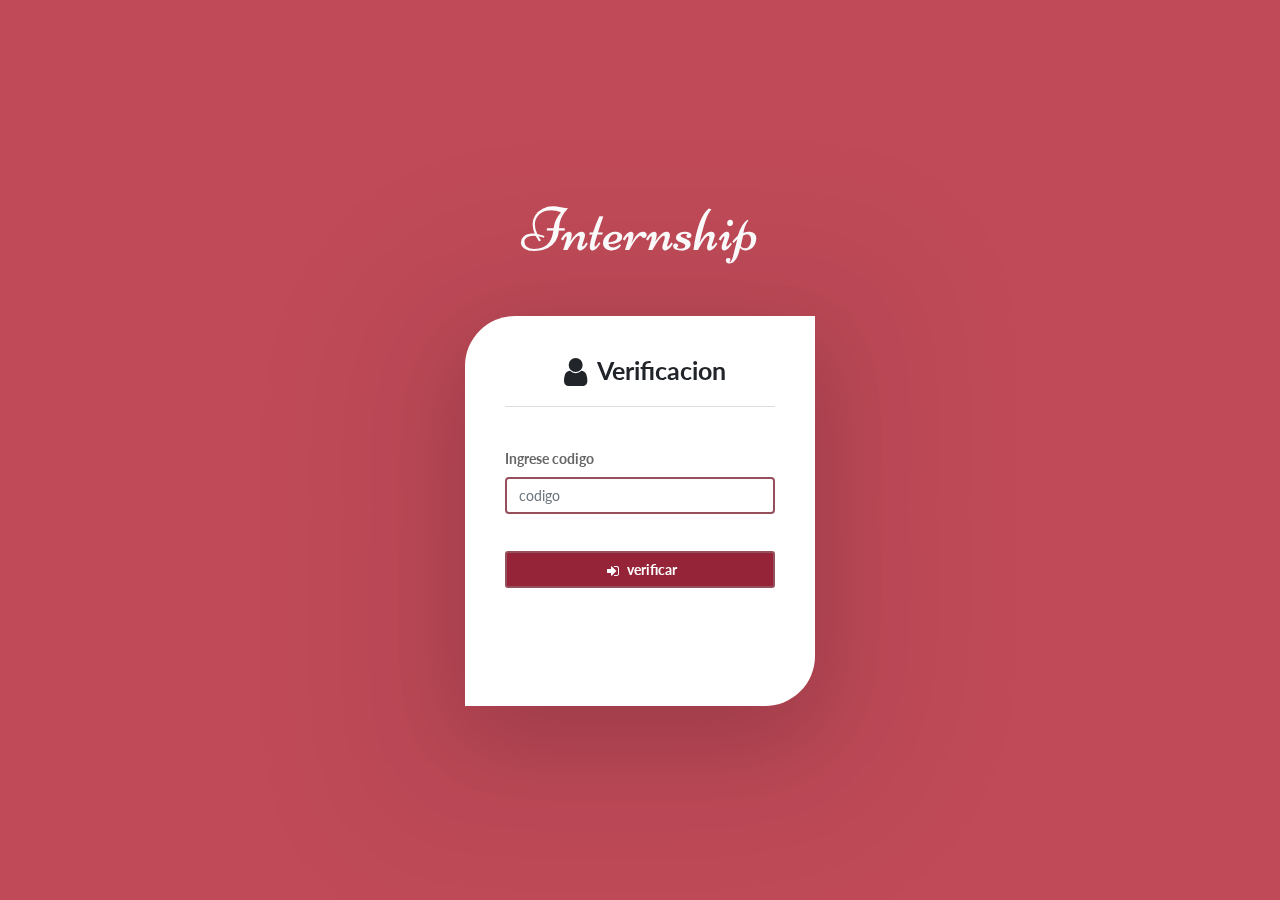
==== admin/docs/gracias.html @ 3473b9a3 "Initial commit" ====
<!DOCTYPE html>
<html lang="">
<head>
    <meta charset="utf-8">
    <meta http-equiv="X-UA-Compatible" content="IE=edge">
    <meta name="viewport" content="width=device-width, initial-scale=1">
    <!-- Main CSS-->
    <link rel="stylesheet" type="text/css" href="css/main.css">
    <!-- Font-icon css-->
    <link rel="stylesheet" type="text/css" href="https://maxcdn.bootstrapcdn.com/font-awesome/4.7.0/css/font-awesome.min.css">
    <link rel="icon" type="image/png" href="../../logo/apple-icon.png"  />
    <title>Verificación</title>
</head>

<body>
    <section class="material-half-bg">
      <div class="cover"></div>
    </section>
    <section class="login-content">
      <div class="logo">
        <h1>Internship</h1>
      </div>
      <div class="login-box">
        <form class="login-form" action="./php/verifs.php" method="post">
          <h3 class="login-head"><i class="fa fa-lg fa-fw fa-user"></i>Verificacion</h3>
		  <br>
          <div class="form-group">
            <label class="control-label" for="nick">Ingrese codigo</label>
            <input class="form-control" type="text" id="nick" name="codigo2" placeholder="codigo" required autofocus autocomplete="off">
          </div>
          
          <div class="form-group">
            
          </div>
		  <br>
          <div class="form-group btn-container">
            <button class="btn btn-primary btn-block" type="submit" name="boton"><i class="fa fa-sign-in fa-lg fa-fw"></i>verificar</button>
          </div>
        </form>
        
         <!--<form class="forget-form" action="envia.php" method="post">
          <h3 class="login-head"><i class="fa fa-lg fa-fw fa-lock"></i>Olvido la clave ?</h3>
          <div class="form-group">
            <label class="control-label">CORREO</label>
            <input class="form-control" type="correo" placeholder="Email" name="correo" required autofocus autocomplete="off">
          </div> 
          <div class="form-group btn-container">
            <button class="btn btn-primary btn-block" type="submit" name="correo"><i class="fa fa-unlock fa-lg fa-fw"></i>Enviar correo</button>
          </div>
          
          <div class="form-group mt-3">
            <p class="semibold-text mb-0">Se enviará un codigo verificación para ingresar una nueva contraseña</p>
          </div>
          
          <div class="form-group mt-3">
            <p class="semibold-text mb-0"><a href="#" data-toggle="flip"><i class="fa fa-angle-left fa-fw"></i> Regresar al Inicio</a></p>
          </div>
        </form>-->
        
      </div>
    </section>
    <!-- Essential javascripts for application to work-->
    <script src="js/jquery-3.2.1.min.js"></script>
    <script src="js/popper.min.js"></script>
    <script src="js/bootstrap.min.js"></script>
    <script src="js/main.js"></script>
    <!-- The javascript plugin to display page loading on top-->
    <script src="js/plugins/pace.min.js"></script>
    <script type="text/javascript">
      // Login Page Flipbox control
      $('.login-content [data-toggle="flip"]').click(function() {
      	$('.login-box').toggleClass('flipped');
      	return false;
      });
    </script>
  </body>
</html>
---- admin/docs/css/main.css ----
@charset "UTF-8";
/*!
 * Vali Admin
 * Author: Pratik Borsadiya
 * ================================*/
@import url(https://fonts.googleapis.com/css?family=Lato:300,400,400i,700);
@import url(https://fonts.googleapis.com/css?family=Niconne);
/*!
 * Bootstrap v4.1.1 (https://getbootstrap.com/)
 * Copyright 2011-2018 The Bootstrap Authors
 * Copyright 2011-2018 Twitter, Inc.
 * Licensed under MIT (https://github.com/twbs/bootstrap/blob/master/LICENSE)
 */
:root {
  --blue: #007bff;
  --indigo: #6610f2;
  --purple: #6f42c1;
  --pink: #e83e8c;
  --red: #dc3545;
  --orange: #fd7e14;
  --yellow: #ffc107;
  --green: #28a745;
  --teal: #20c997;
  --cyan: #17a2b8;
  --white: #FFF;
  --gray: #6c757d;
  --gray-dark: #343a40;
  --primary: #962439;
  --secondary: #6c757d;
  --success: #28a745;
  --info: #17a2b8;
  --warning: #ffc107;
  --danger: #dc3545;
  --light: #f8f9fa;
  --dark: #343a40;
  --breakpoint-xs: 0;
  --breakpoint-sm: 576px;
  --breakpoint-md: 768px;
  --breakpoint-lg: 992px;
  --breakpoint-xl: 1200px;
  --font-family-sans-serif: "Lato", -apple-system, BlinkMacSystemFont, "Segoe UI", Roboto, "Helvetica Neue", Arial, sans-serif;
  --font-family-monospace: SFMono-Regular, Menlo, Monaco, Consolas, "Liberation Mono", "Courier New", monospace;
}

*,
*::before,
*::after {
  -webkit-box-sizing: border-box;
          box-sizing: border-box;
}

html {
  font-family: sans-serif;
  line-height: 1.15;
  -webkit-text-size-adjust: 100%;
  -ms-text-size-adjust: 100%;
  -ms-overflow-style: scrollbar;
  -webkit-tap-highlight-color: rgba(0, 0, 0, 0);
}

@-ms-viewport {
  width: device-width;
}

article, aside, figcaption, figure, footer, header, hgroup, main, nav, section {
  display: block;
}

body {
  margin: 0;
  font-family: "Lato", -apple-system, BlinkMacSystemFont, "Segoe UI", Roboto, "Helvetica Neue", Arial, sans-serif;
  font-size: 0.875rem;
  font-weight: 400;
  line-height: 1.5;
  color: #212529;
  text-align: left;
  background-color: #FFF;
}

[tabindex="-1"]:focus {
  outline: 0 !important;
}

hr {
  -webkit-box-sizing: content-box;
          box-sizing: content-box;
  height: 0;
  overflow: visible;
}

h1, h2, h3, h4, h5, h6 {
  margin-top: 0;
  margin-bottom: 0.5rem;
}

p {
  margin-top: 0;
  margin-bottom: 1rem;
}

abbr[title],
abbr[data-original-title] {
  text-decoration: underline;
  -webkit-text-decoration: underline dotted;
          text-decoration: underline dotted;
  cursor: help;
  border-bottom: 0;
}

address {
  margin-bottom: 1rem;
  font-style: normal;
  line-height: inherit;
}

ol,
ul,
dl {
  margin-top: 0;
  margin-bottom: 1rem;
}

ol ol,
ul ul,
ol ul,
ul ol {
  margin-bottom: 0;
}

dt {
  font-weight: 700;
}

dd {
  margin-bottom: .5rem;
  margin-left: 0;
}

blockquote {
  margin: 0 0 1rem;
}

dfn {
  font-style: italic;
}

b,
strong {
  font-weight: bolder;
}

small {
  font-size: 80%;
}

sub,
sup {
  position: relative;
  font-size: 75%;
  line-height: 0;
  vertical-align: baseline;
}

sub {
  bottom: -.25em;
}

sup {
  top: -.5em;
}

a {
  color: #962439;
  text-decoration: none;
  background-color: transparent;
  -webkit-text-decoration-skip: objects;
}

a:hover {
  color: #962439;
  text-decoration: none;
}

a:not([href]):not([tabindex]) {
  color: inherit;
  text-decoration: none;
}

a:not([href]):not([tabindex]):hover, a:not([href]):not([tabindex]):focus {
  color: inherit;
  text-decoration: none;
}

a:not([href]):not([tabindex]):focus {
  outline: 0;
}

pre,
code,
kbd,
samp {
  font-family: SFMono-Regular, Menlo, Monaco, Consolas, "Liberation Mono", "Courier New", monospace;
  font-size: 1em;
}

pre {
  margin-top: 0;
  margin-bottom: 1rem;
  overflow: auto;
  -ms-overflow-style: scrollbar;
}

figure {
  margin: 0 0 1rem;
}

img {
  vertical-align: middle;
  border-style: none;
}

svg:not(:root) {
  overflow: hidden;
}

table {
  border-collapse: collapse;
}

caption {
  padding-top: 0.75rem;
  padding-bottom: 0.75rem;
  color: #6c757d;
  text-align: left;
  caption-side: bottom;
}

th {
  text-align: inherit;
}

label {
  display: inline-block;
  margin-bottom: 0.5rem;
}

button {
  border-radius: 0;
}

button:focus {
  outline: 1px dotted;
  outline: 5px auto -webkit-focus-ring-color;
}

input,
button,
select,
optgroup,
textarea {
  margin: 0;
  font-family: inherit;
  font-size: inherit;
  line-height: inherit;
}

button,
input {
  overflow: visible;
}

button,
select {
  text-transform: none;
}

button,
html [type="button"],
[type="reset"],
[type="submit"] {
  -webkit-appearance: button;
}

button::-moz-focus-inner,
[type="button"]::-moz-focus-inner,
[type="reset"]::-moz-focus-inner,
[type="submit"]::-moz-focus-inner {
  padding: 0;
  border-style: none;
}

input[type="radio"],
input[type="checkbox"] {
  -webkit-box-sizing: border-box;
          box-sizing: border-box;
  padding: 0;
}

input[type="date"],
input[type="time"],
input[type="datetime-local"],
input[type="month"] {
  -webkit-appearance: listbox;
}

textarea {
  overflow: auto;
  resize: vertical;
}

fieldset {
  min-width: 0;
  padding: 0;
  margin: 0;
  border: 0;
}

legend {
  display: block;
  width: 100%;
  max-width: 100%;
  padding: 0;
  margin-bottom: .5rem;
  font-size: 1.5rem;
  line-height: inherit;
  color: inherit;
  white-space: normal;
}

progress {
  vertical-align: baseline;
}

[type="number"]::-webkit-inner-spin-button,
[type="number"]::-webkit-outer-spin-button {
  height: auto;
}

[type="search"] {
  outline-offset: -2px;
  -webkit-appearance: none;
}

[type="search"]::-webkit-search-cancel-button,
[type="search"]::-webkit-search-decoration {
  -webkit-appearance: none;
}

::-webkit-file-upload-button {
  font: inherit;
  -webkit-appearance: button;
}

output {
  display: inline-block;
}

summary {
  display: list-item;
  cursor: pointer;
}

template {
  display: none;
}

[hidden] {
  display: none !important;
}

h1, h2, h3, h4, h5, h6,
.h1, .h2, .h3, .h4, .h5, .h6 {
  margin-bottom: 0.5rem;
  font-family: inherit;
  font-weight: bold;
  line-height: 1.2;
  color: inherit;
}

h1, .h1 {
  font-size: 2.1875rem;
}

h2, .h2 {
  font-size: 1.75rem;
}

h3, .h3 {
  font-size: 1.53125rem;
}

h4, .h4 {
  font-size: 1.3125rem;
}

h5, .h5 {
  font-size: 1.09375rem;
}

h6, .h6 {
  font-size: 0.875rem;
}

.lead {
  font-size: 1.09375rem;
  font-weight: 300;
}

.display-1 {
  font-size: 6rem;
  font-weight: 300;
  line-height: 1.2;
}

.display-2 {
  font-size: 5.5rem;
  font-weight: 300;
  line-height: 1.2;
}

.display-3 {
  font-size: 4.5rem;
  font-weight: 300;
  line-height: 1.2;
}

.display-4 {
  font-size: 3.5rem;
  font-weight: 300;
  line-height: 1.2;
}

hr {
  margin-top: 1rem;
  margin-bottom: 1rem;
  border: 0;
  border-top: 1px solid rgba(0, 0, 0, 0.1);
}

small,
.small {
  font-size: 80%;
  font-weight: 400;
}

mark,
.mark {
  padding: 0.2em;
  background-color: #fcf8e3;
}

.list-unstyled, .app-nav, .app-menu, .treeview-menu {
  padding-left: 0;
  list-style: none;
}

.list-inline {
  padding-left: 0;
  list-style: none;
}

.list-inline-item {
  display: inline-block;
}

.list-inline-item:not(:last-child) {
  margin-right: 0.5rem;
}

.initialism {
  font-size: 90%;
  text-transform: uppercase;
}

.blockquote {
  margin-bottom: 1rem;
  font-size: 1.09375rem;
}

.blockquote-footer {
  display: block;
  font-size: 80%;
  color: #6c757d;
}

.blockquote-footer::before {
  content: "\2014 \00A0";
}

.img-fluid {
  max-width: 100%;
  height: auto;
}

.img-thumbnail {
  padding: 0.25rem;
  background-color: #FFF;
  border: 1px solid #dee2e6;
  border-radius: 0.25rem;
  max-width: 100%;
  height: auto;
}

.figure {
  display: inline-block;
}

.figure-img {
  margin-bottom: 0.5rem;
  line-height: 1;
}

.figure-caption {
  font-size: 90%;
  color: #6c757d;
}

code {
  font-size: 87.5%;
  color: #e83e8c;
  word-break: break-word;
}

a > code {
  color: inherit;
}

kbd {
  padding: 0.2rem 0.4rem;
  font-size: 87.5%;
  color: #FFF;
  background-color: #212529;
  border-radius: 0.2rem;
}

kbd kbd {
  padding: 0;
  font-size: 100%;
  font-weight: 700;
}

pre {
  display: block;
  font-size: 87.5%;
  color: #212529;
}

pre code {
  font-size: inherit;
  color: inherit;
  word-break: normal;
}

.pre-scrollable {
  max-height: 340px;
  overflow-y: scroll;
}

.container {
  width: 100%;
  padding-right: 15px;
  padding-left: 15px;
  margin-right: auto;
  margin-left: auto;
}

@media (min-width: 576px) {
  .container {
    max-width: 540px;
  }
}

@media (min-width: 768px) {
  .container {
    max-width: 720px;
  }
}

@media (min-width: 992px) {
  .container {
    max-width: 960px;
  }
}

@media (min-width: 1200px) {
  .container {
    max-width: 1140px;
  }
}

.container-fluid {
  width: 100%;
  padding-right: 15px;
  padding-left: 15px;
  margin-right: auto;
  margin-left: auto;
}

.row {
  display: -webkit-box;
  display: -ms-flexbox;
  display: flex;
  -ms-flex-wrap: wrap;
      flex-wrap: wrap;
  margin-right: -15px;
  margin-left: -15px;
}

.no-gutters {
  margin-right: 0;
  margin-left: 0;
}

.no-gutters > .col,
.no-gutters > [class*="col-"] {
  padding-right: 0;
  padding-left: 0;
}

.col-1, .col-2, .col-3, .col-4, .col-5, .col-6, .col-7, .col-8, .col-9, .col-10, .col-11, .col-12, .col,
.col-auto, .col-sm-1, .col-sm-2, .col-sm-3, .col-sm-4, .col-sm-5, .col-sm-6, .col-sm-7, .col-sm-8, .col-sm-9, .col-sm-10, .col-sm-11, .col-sm-12, .col-sm,
.col-sm-auto, .col-md-1, .col-md-2, .col-md-3, .col-md-4, .col-md-5, .col-md-6, .col-md-7, .col-md-8, .col-md-9, .col-md-10, .col-md-11, .col-md-12, .col-md,
.col-md-auto, .col-lg-1, .col-lg-2, .col-lg-3, .col-lg-4, .col-lg-5, .col-lg-6, .col-lg-7, .col-lg-8, .col-lg-9, .col-lg-10, .col-lg-11, .col-lg-12, .col-lg,
.col-lg-auto, .col-xl-1, .col-xl-2, .col-xl-3, .col-xl-4, .col-xl-5, .col-xl-6, .col-xl-7, .col-xl-8, .col-xl-9, .col-xl-10, .col-xl-11, .col-xl-12, .col-xl,
.col-xl-auto {
  position: relative;
  width: 100%;
  min-height: 1px;
  padding-right: 15px;
  padding-left: 15px;
}

.col {
  -ms-flex-preferred-size: 0;
      flex-basis: 0;
  -webkit-box-flex: 1;
      -ms-flex-positive: 1;
          flex-grow: 1;
  max-width: 100%;
}

.col-auto {
  -webkit-box-flex: 0;
      -ms-flex: 0 0 auto;
          flex: 0 0 auto;
  width: auto;
  max-width: none;
}

.col-1 {
  -webkit-box-flex: 0;
      -ms-flex: 0 0 8.3333333333%;
          flex: 0 0 8.3333333333%;
  max-width: 8.3333333333%;
}

.col-2 {
  -webkit-box-flex: 0;
      -ms-flex: 0 0 16.6666666667%;
          flex: 0 0 16.6666666667%;
  max-width: 16.6666666667%;
}

.col-3 {
  -webkit-box-flex: 0;
      -ms-flex: 0 0 25%;
          flex: 0 0 25%;
  max-width: 25%;
}

.col-4 {
  -webkit-box-flex: 0;
      -ms-flex: 0 0 33.3333333333%;
          flex: 0 0 33.3333333333%;
  max-width: 33.3333333333%;
}

.col-5 {
  -webkit-box-flex: 0;
      -ms-flex: 0 0 41.6666666667%;
          flex: 0 0 41.6666666667%;
  max-width: 41.6666666667%;
}

.col-6 {
  -webkit-box-flex: 0;
      -ms-flex: 0 0 50%;
          flex: 0 0 50%;
  max-width: 50%;
}

.col-7 {
  -webkit-box-flex: 0;
      -ms-flex: 0 0 58.3333333333%;
          flex: 0 0 58.3333333333%;
  max-width: 58.3333333333%;
}

.col-8 {
  -webkit-box-flex: 0;
      -ms-flex: 0 0 66.6666666667%;
          flex: 0 0 66.6666666667%;
  max-width: 66.6666666667%;
}

.col-9 {
  -webkit-box-flex: 0;
      -ms-flex: 0 0 75%;
          flex: 0 0 75%;
  max-width: 75%;
}

.col-10 {
  -webkit-box-flex: 0;
      -ms-flex: 0 0 83.3333333333%;
          flex: 0 0 83.3333333333%;
  max-width: 83.3333333333%;
}

.col-11 {
  -webkit-box-flex: 0;
      -ms-flex: 0 0 91.6666666667%;
          flex: 0 0 91.6666666667%;
  max-width: 91.6666666667%;
}

.col-12 {
  -webkit-box-flex: 0;
      -ms-flex: 0 0 100%;
          flex: 0 0 100%;
  max-width: 100%;
}

.order-first {
  -webkit-box-ordinal-group: 0;
      -ms-flex-order: -1;
          order: -1;
}

.order-last {
  -webkit-box-ordinal-group: 14;
      -ms-flex-order: 13;
          order: 13;
}

.order-0 {
  -webkit-box-ordinal-group: 1;
      -ms-flex-order: 0;
          order: 0;
}

.order-1 {
  -webkit-box-ordinal-group: 2;
      -ms-flex-order: 1;
          order: 1;
}

.order-2 {
  -webkit-box-ordinal-group: 3;
      -ms-flex-order: 2;
          order: 2;
}

.order-3 {
  -webkit-box-ordinal-group: 4;
      -ms-flex-order: 3;
          order: 3;
}

.order-4 {
  -webkit-box-ordinal-group: 5;
      -ms-flex-order: 4;
          order: 4;
}

.order-5 {
  -webkit-box-ordinal-group: 6;
      -ms-flex-order: 5;
          order: 5;
}

.order-6 {
  -webkit-box-ordinal-group: 7;
      -ms-flex-order: 6;
          order: 6;
}

.order-7 {
  -webkit-box-ordinal-group: 8;
      -ms-flex-order: 7;
          order: 7;
}

.order-8 {
  -webkit-box-ordinal-group: 9;
      -ms-flex-order: 8;
          order: 8;
}

.order-9 {
  -webkit-box-ordinal-group: 10;
      -ms-flex-order: 9;
          order: 9;
}

.order-10 {
  -webkit-box-ordinal-group: 11;
      -ms-flex-order: 10;
          order: 10;
}

.order-11 {
  -webkit-box-ordinal-group: 12;
      -ms-flex-order: 11;
          order: 11;
}

.order-12 {
  -webkit-box-ordinal-group: 13;
      -ms-flex-order: 12;
          order: 12;
}

.offset-1 {
  margin-left: 8.3333333333%;
}

.offset-2 {
  margin-left: 16.6666666667%;
}

.offset-3 {
  margin-left: 25%;
}

.offset-4 {
  margin-left: 33.3333333333%;
}

.offset-5 {
  margin-left: 41.6666666667%;
}

.offset-6 {
  margin-left: 50%;
}

.offset-7 {
  margin-left: 58.3333333333%;
}

.offset-8 {
  margin-left: 66.6666666667%;
}

.offset-9 {
  margin-left: 75%;
}

.offset-10 {
  margin-left: 83.3333333333%;
}

.offset-11 {
  margin-left: 91.6666666667%;
}

@media (min-width: 576px) {
  .col-sm {
    -ms-flex-preferred-size: 0;
        flex-basis: 0;
    -webkit-box-flex: 1;
        -ms-flex-positive: 1;
            flex-grow: 1;
    max-width: 100%;
  }
  .col-sm-auto {
    -webkit-box-flex: 0;
        -ms-flex: 0 0 auto;
            flex: 0 0 auto;
    width: auto;
    max-width: none;
  }
  .col-sm-1 {
    -webkit-box-flex: 0;
        -ms-flex: 0 0 8.3333333333%;
            flex: 0 0 8.3333333333%;
    max-width: 8.3333333333%;
  }
  .col-sm-2 {
    -webkit-box-flex: 0;
        -ms-flex: 0 0 16.6666666667%;
            flex: 0 0 16.6666666667%;
    max-width: 16.6666666667%;
  }
  .col-sm-3 {
    -webkit-box-flex: 0;
        -ms-flex: 0 0 25%;
            flex: 0 0 25%;
    max-width: 25%;
  }
  .col-sm-4 {
    -webkit-box-flex: 0;
        -ms-flex: 0 0 33.3333333333%;
            flex: 0 0 33.3333333333%;
    max-width: 33.3333333333%;
  }
  .col-sm-5 {
    -webkit-box-flex: 0;
        -ms-flex: 0 0 41.6666666667%;
            flex: 0 0 41.6666666667%;
    max-width: 41.6666666667%;
  }
  .col-sm-6 {
    -webkit-box-flex: 0;
        -ms-flex: 0 0 50%;
            flex: 0 0 50%;
    max-width: 50%;
  }
  .col-sm-7 {
    -webkit-box-flex: 0;
        -ms-flex: 0 0 58.3333333333%;
            flex: 0 0 58.3333333333%;
    max-width: 58.3333333333%;
  }
  .col-sm-8 {
    -webkit-box-flex: 0;
        -ms-flex: 0 0 66.6666666667%;
            flex: 0 0 66.6666666667%;
    max-width: 66.6666666667%;
  }
  .col-sm-9 {
    -webkit-box-flex: 0;
        -ms-flex: 0 0 75%;
            flex: 0 0 75%;
    max-width: 75%;
  }
  .col-sm-10 {
    -webkit-box-flex: 0;
        -ms-flex: 0 0 83.3333333333%;
            flex: 0 0 83.3333333333%;
    max-width: 83.3333333333%;
  }
  .col-sm-11 {
    -webkit-box-flex: 0;
        -ms-flex: 0 0 91.6666666667%;
            flex: 0 0 91.6666666667%;
    max-width: 91.6666666667%;
  }
  .col-sm-12 {
    -webkit-box-flex: 0;
        -ms-flex: 0 0 100%;
            flex: 0 0 100%;
    max-width: 100%;
  }
  .order-sm-first {
    -webkit-box-ordinal-group: 0;
        -ms-flex-order: -1;
            order: -1;
  }
  .order-sm-last {
    -webkit-box-ordinal-group: 14;
        -ms-flex-order: 13;
            order: 13;
  }
  .order-sm-0 {
    -webkit-box-ordinal-group: 1;
        -ms-flex-order: 0;
            order: 0;
  }
  .order-sm-1 {
    -webkit-box-ordinal-group: 2;
        -ms-flex-order: 1;
            order: 1;
  }
  .order-sm-2 {
    -webkit-box-ordinal-group: 3;
        -ms-flex-order: 2;
            order: 2;
  }
  .order-sm-3 {
    -webkit-box-ordinal-group: 4;
        -ms-flex-order: 3;
            order: 3;
  }
  .order-sm-4 {
    -webkit-box-ordinal-group: 5;
        -ms-flex-order: 4;
            order: 4;
  }
  .order-sm-5 {
    -webkit-box-ordinal-group: 6;
        -ms-flex-order: 5;
            order: 5;
  }
  .order-sm-6 {
    -webkit-box-ordinal-group: 7;
        -ms-flex-order: 6;
            order: 6;
  }
  .order-sm-7 {
    -webkit-box-ordinal-group: 8;
        -ms-flex-order: 7;
            order: 7;
  }
  .order-sm-8 {
    -webkit-box-ordinal-group: 9;
        -ms-flex-order: 8;
            order: 8;
  }
  .order-sm-9 {
    -webkit-box-ordinal-group: 10;
        -ms-flex-order: 9;
            order: 9;
  }
  .order-sm-10 {
    -webkit-box-ordinal-group: 11;
        -ms-flex-order: 10;
            order: 10;
  }
  .order-sm-11 {
    -webkit-box-ordinal-group: 12;
        -ms-flex-order: 11;
            order: 11;
  }
  .order-sm-12 {
    -webkit-box-ordinal-group: 13;
        -ms-flex-order: 12;
            order: 12;
  }
  .offset-sm-0 {
    margin-left: 0;
  }
  .offset-sm-1 {
    margin-left: 8.3333333333%;
  }
  .offset-sm-2 {
    margin-left: 16.6666666667%;
  }
  .offset-sm-3 {
    margin-left: 25%;
  }
  .offset-sm-4 {
    margin-left: 33.3333333333%;
  }
  .offset-sm-5 {
    margin-left: 41.6666666667%;
  }
  .offset-sm-6 {
    margin-left: 50%;
  }
  .offset-sm-7 {
    margin-left: 58.3333333333%;
  }
  .offset-sm-8 {
    margin-left: 66.6666666667%;
  }
  .offset-sm-9 {
    margin-left: 75%;
  }
  .offset-sm-10 {
    margin-left: 83.3333333333%;
  }
  .offset-sm-11 {
    margin-left: 91.6666666667%;
  }
}

@media (min-width: 768px) {
  .col-md {
    -ms-flex-preferred-size: 0;
        flex-basis: 0;
    -webkit-box-flex: 1;
        -ms-flex-positive: 1;
            flex-grow: 1;
    max-width: 100%;
  }
  .col-md-auto {
    -webkit-box-flex: 0;
        -ms-flex: 0 0 auto;
            flex: 0 0 auto;
    width: auto;
    max-width: none;
  }
  .col-md-1 {
    -webkit-box-flex: 0;
        -ms-flex: 0 0 8.3333333333%;
            flex: 0 0 8.3333333333%;
    max-width: 8.3333333333%;
  }
  .col-md-2 {
    -webkit-box-flex: 0;
        -ms-flex: 0 0 16.6666666667%;
            flex: 0 0 16.6666666667%;
    max-width: 16.6666666667%;
  }
  .col-md-3 {
    -webkit-box-flex: 0;
        -ms-flex: 0 0 25%;
            flex: 0 0 25%;
    max-width: 25%;
  }
  .col-md-4 {
    -webkit-box-flex: 0;
        -ms-flex: 0 0 33.3333333333%;
            flex: 0 0 33.3333333333%;
    max-width: 33.3333333333%;
  }
  .col-md-5 {
    -webkit-box-flex: 0;
        -ms-flex: 0 0 41.6666666667%;
            flex: 0 0 41.6666666667%;
    max-width: 41.6666666667%;
  }
  .col-md-6 {
    -webkit-box-flex: 0;
        -ms-flex: 0 0 50%;
            flex: 0 0 50%;
    max-width: 50%;
  }
  .col-md-7 {
    -webkit-box-flex: 0;
        -ms-flex: 0 0 58.3333333333%;
            flex: 0 0 58.3333333333%;
    max-width: 58.3333333333%;
  }
  .col-md-8 {
    -webkit-box-flex: 0;
        -ms-flex: 0 0 66.6666666667%;
            flex: 0 0 66.6666666667%;
    max-width: 66.6666666667%;
  }
  .col-md-9 {
    -webkit-box-flex: 0;
        -ms-flex: 0 0 75%;
            flex: 0 0 75%;
    max-width: 75%;
  }
  .col-md-10 {
    -webkit-box-flex: 0;
        -ms-flex: 0 0 83.3333333333%;
            flex: 0 0 83.3333333333%;
    max-width: 83.3333333333%;
  }
  .col-md-11 {
    -webkit-box-flex: 0;
        -ms-flex: 0 0 91.6666666667%;
            flex: 0 0 91.6666666667%;
    max-width: 91.6666666667%;
  }
  .col-md-12 {
    -webkit-box-flex: 0;
        -ms-flex: 0 0 100%;
            flex: 0 0 100%;
    max-width: 100%;
  }
  .order-md-first {
    -webkit-box-ordinal-group: 0;
        -ms-flex-order: -1;
            order: -1;
  }
  .order-md-last {
    -webkit-box-ordinal-group: 14;
        -ms-flex-order: 13;
            order: 13;
  }
  .order-md-0 {
    -webkit-box-ordinal-group: 1;
        -ms-flex-order: 0;
            order: 0;
  }
  .order-md-1 {
    -webkit-box-ordinal-group: 2;
        -ms-flex-order: 1;
            order: 1;
  }
  .order-md-2 {
    -webkit-box-ordinal-group: 3;
        -ms-flex-order: 2;
            order: 2;
  }
  .order-md-3 {
    -webkit-box-ordinal-group: 4;
        -ms-flex-order: 3;
            order: 3;
  }
  .order-md-4 {
    -webkit-box-ordinal-group: 5;
        -ms-flex-order: 4;
            order: 4;
  }
  .order-md-5 {
    -webkit-box-ordinal-group: 6;
        -ms-flex-order: 5;
            order: 5;
  }
  .order-md-6 {
    -webkit-box-ordinal-group: 7;
        -ms-flex-order: 6;
            order: 6;
  }
  .order-md-7 {
    -webkit-box-ordinal-group: 8;
        -ms-flex-order: 7;
            order: 7;
  }
  .order-md-8 {
    -webkit-box-ordinal-group: 9;
        -ms-flex-order: 8;
            order: 8;
  }
  .order-md-9 {
    -webkit-box-ordinal-group: 10;
        -ms-flex-order: 9;
            order: 9;
  }
  .order-md-10 {
    -webkit-box-ordinal-group: 11;
        -ms-flex-order: 10;
            order: 10;
  }
  .order-md-11 {
    -webkit-box-ordinal-group: 12;
        -ms-flex-order: 11;
            order: 11;
  }
  .order-md-12 {
    -webkit-box-ordinal-group: 13;
        -ms-flex-order: 12;
            order: 12;
  }
  .offset-md-0 {
    margin-left: 0;
  }
  .offset-md-1 {
    margin-left: 8.3333333333%;
  }
  .offset-md-2 {
    margin-left: 16.6666666667%;
  }
  .offset-md-3 {
    margin-left: 25%;
  }
  .offset-md-4 {
    margin-left: 33.3333333333%;
  }
  .offset-md-5 {
    margin-left: 41.6666666667%;
  }
  .offset-md-6 {
    margin-left: 50%;
  }
  .offset-md-7 {
    margin-left: 58.3333333333%;
  }
  .offset-md-8 {
    margin-left: 66.6666666667%;
  }
  .offset-md-9 {
    margin-left: 75%;
  }
  .offset-md-10 {
    margin-left: 83.3333333333%;
  }
  .offset-md-11 {
    margin-left: 91.6666666667%;
  }
}

@media (min-width: 992px) {
  .col-lg {
    -ms-flex-preferred-size: 0;
        flex-basis: 0;
    -webkit-box-flex: 1;
        -ms-flex-positive: 1;
            flex-grow: 1;
    max-width: 100%;
  }
  .col-lg-auto {
    -webkit-box-flex: 0;
        -ms-flex: 0 0 auto;
            flex: 0 0 auto;
    width: auto;
    max-width: none;
  }
  .col-lg-1 {
    -webkit-box-flex: 0;
        -ms-flex: 0 0 8.3333333333%;
            flex: 0 0 8.3333333333%;
    max-width: 8.3333333333%;
  }
  .col-lg-2 {
    -webkit-box-flex: 0;
        -ms-flex: 0 0 16.6666666667%;
            flex: 0 0 16.6666666667%;
    max-width: 16.6666666667%;
  }
  .col-lg-3 {
    -webkit-box-flex: 0;
        -ms-flex: 0 0 25%;
            flex: 0 0 25%;
    max-width: 25%;
  }
  .col-lg-4 {
    -webkit-box-flex: 0;
        -ms-flex: 0 0 33.3333333333%;
            flex: 0 0 33.3333333333%;
    max-width: 33.3333333333%;
  }
  .col-lg-5 {
    -webkit-box-flex: 0;
        -ms-flex: 0 0 41.6666666667%;
            flex: 0 0 41.6666666667%;
    max-width: 41.6666666667%;
  }
  .col-lg-6 {
    -webkit-box-flex: 0;
        -ms-flex: 0 0 50%;
            flex: 0 0 50%;
    max-width: 50%;
  }
  .col-lg-7 {
    -webkit-box-flex: 0;
        -ms-flex: 0 0 58.3333333333%;
            flex: 0 0 58.3333333333%;
    max-width: 58.3333333333%;
  }
  .col-lg-8 {
    -webkit-box-flex: 0;
        -ms-flex: 0 0 66.6666666667%;
            flex: 0 0 66.6666666667%;
    max-width: 66.6666666667%;
  }
  .col-lg-9 {
    -webkit-box-flex: 0;
        -ms-flex: 0 0 75%;
            flex: 0 0 75%;
    max-width: 75%;
  }
  .col-lg-10 {
    -webkit-box-flex: 0;
        -ms-flex: 0 0 83.3333333333%;
            flex: 0 0 83.3333333333%;
    max-width: 83.3333333333%;
  }
  .col-lg-11 {
    -webkit-box-flex: 0;
        -ms-flex: 0 0 91.6666666667%;
            flex: 0 0 91.6666666667%;
    max-width: 91.6666666667%;
  }
  .col-lg-12 {
    -webkit-box-flex: 0;
        -ms-flex: 0 0 100%;
            flex: 0 0 100%;
    max-width: 100%;
  }
  .order-lg-first {
    -webkit-box-ordinal-group: 0;
        -ms-flex-order: -1;
            order: -1;
  }
  .order-lg-last {
    -webkit-box-ordinal-group: 14;
        -ms-flex-order: 13;
            order: 13;
  }
  .order-lg-0 {
    -webkit-box-ordinal-group: 1;
        -ms-flex-order: 0;
            order: 0;
  }
  .order-lg-1 {
    -webkit-box-ordinal-group: 2;
        -ms-flex-order: 1;
            order: 1;
  }
  .order-lg-2 {
    -webkit-box-ordinal-group: 3;
        -ms-flex-order: 2;
            order: 2;
  }
  .order-lg-3 {
    -webkit-box-ordinal-group: 4;
        -ms-flex-order: 3;
            order: 3;
  }
  .order-lg-4 {
    -webkit-box-ordinal-group: 5;
        -ms-flex-order: 4;
            order: 4;
  }
  .order-lg-5 {
    -webkit-box-ordinal-group: 6;
        -ms-flex-order: 5;
            order: 5;
  }
  .order-lg-6 {
    -webkit-box-ordinal-group: 7;
        -ms-flex-order: 6;
            order: 6;
  }
  .order-lg-7 {
    -webkit-box-ordinal-group: 8;
        -ms-flex-order: 7;
            order: 7;
  }
  .order-lg-8 {
    -webkit-box-ordinal-group: 9;
        -ms-flex-order: 8;
            order: 8;
  }
  .order-lg-9 {
    -webkit-box-ordinal-group: 10;
        -ms-flex-order: 9;
            order: 9;
  }
  .order-lg-10 {
    -webkit-box-ordinal-group: 11;
        -ms-flex-order: 10;
            order: 10;
  }
  .order-lg-11 {
    -webkit-box-ordinal-group: 12;
        -ms-flex-order: 11;
            order: 11;
  }
  .order-lg-12 {
    -webkit-box-ordinal-group: 13;
        -ms-flex-order: 12;
            order: 12;
  }
  .offset-lg-0 {
    margin-left: 0;
  }
  .offset-lg-1 {
    margin-left: 8.3333333333%;
  }
  .offset-lg-2 {
    margin-left: 16.6666666667%;
  }
  .offset-lg-3 {
    margin-left: 25%;
  }
  .offset-lg-4 {
    margin-left: 33.3333333333%;
  }
  .offset-lg-5 {
    margin-left: 41.6666666667%;
  }
  .offset-lg-6 {
    margin-left: 50%;
  }
  .offset-lg-7 {
    margin-left: 58.3333333333%;
  }
  .offset-lg-8 {
    margin-left: 66.6666666667%;
  }
  .offset-lg-9 {
    margin-left: 75%;
  }
  .offset-lg-10 {
    margin-left: 83.3333333333%;
  }
  .offset-lg-11 {
    margin-left: 91.6666666667%;
  }
}

@media (min-width: 1200px) {
  .col-xl {
    -ms-flex-preferred-size: 0;
        flex-basis: 0;
    -webkit-box-flex: 1;
        -ms-flex-positive: 1;
            flex-grow: 1;
    max-width: 100%;
  }
  .col-xl-auto {
    -webkit-box-flex: 0;
        -ms-flex: 0 0 auto;
            flex: 0 0 auto;
    width: auto;
    max-width: none;
  }
  .col-xl-1 {
    -webkit-box-flex: 0;
        -ms-flex: 0 0 8.3333333333%;
            flex: 0 0 8.3333333333%;
    max-width: 8.3333333333%;
  }
  .col-xl-2 {
    -webkit-box-flex: 0;
        -ms-flex: 0 0 16.6666666667%;
            flex: 0 0 16.6666666667%;
    max-width: 16.6666666667%;
  }
  .col-xl-3 {
    -webkit-box-flex: 0;
        -ms-flex: 0 0 25%;
            flex: 0 0 25%;
    max-width: 25%;
  }
  .col-xl-4 {
    -webkit-box-flex: 0;
        -ms-flex: 0 0 33.3333333333%;
            flex: 0 0 33.3333333333%;
    max-width: 33.3333333333%;
  }
  .col-xl-5 {
    -webkit-box-flex: 0;
        -ms-flex: 0 0 41.6666666667%;
            flex: 0 0 41.6666666667%;
    max-width: 41.6666666667%;
  }
  .col-xl-6 {
    -webkit-box-flex: 0;
        -ms-flex: 0 0 50%;
            flex: 0 0 50%;
    max-width: 50%;
  }
  .col-xl-7 {
    -webkit-box-flex: 0;
        -ms-flex: 0 0 58.3333333333%;
            flex: 0 0 58.3333333333%;
    max-width: 58.3333333333%;
  }
  .col-xl-8 {
    -webkit-box-flex: 0;
        -ms-flex: 0 0 66.6666666667%;
            flex: 0 0 66.6666666667%;
    max-width: 66.6666666667%;
  }
  .col-xl-9 {
    -webkit-box-flex: 0;
        -ms-flex: 0 0 75%;
            flex: 0 0 75%;
    max-width: 75%;
  }
  .col-xl-10 {
    -webkit-box-flex: 0;
        -ms-flex: 0 0 83.3333333333%;
            flex: 0 0 83.3333333333%;
    max-width: 83.3333333333%;
  }
  .col-xl-11 {
    -webkit-box-flex: 0;
        -ms-flex: 0 0 91.6666666667%;
            flex: 0 0 91.6666666667%;
    max-width: 91.6666666667%;
  }
  .col-xl-12 {
    -webkit-box-flex: 0;
        -ms-flex: 0 0 100%;
            flex: 0 0 100%;
    max-width: 100%;
  }
  .order-xl-first {
    -webkit-box-ordinal-group: 0;
        -ms-flex-order: -1;
            order: -1;
  }
  .order-xl-last {
    -webkit-box-ordinal-group: 14;
        -ms-flex-order: 13;
            order: 13;
  }
  .order-xl-0 {
    -webkit-box-ordinal-group: 1;
        -ms-flex-order: 0;
            order: 0;
  }
  .order-xl-1 {
    -webkit-box-ordinal-group: 2;
        -ms-flex-order: 1;
            order: 1;
  }
  .order-xl-2 {
    -webkit-box-ordinal-group: 3;
        -ms-flex-order: 2;
            order: 2;
  }
  .order-xl-3 {
    -webkit-box-ordinal-group: 4;
        -ms-flex-order: 3;
            order: 3;
  }
  .order-xl-4 {
    -webkit-box-ordinal-group: 5;
        -ms-flex-order: 4;
            order: 4;
  }
  .order-xl-5 {
    -webkit-box-ordinal-group: 6;
        -ms-flex-order: 5;
            order: 5;
  }
  .order-xl-6 {
    -webkit-box-ordinal-group: 7;
        -ms-flex-order: 6;
            order: 6;
  }
  .order-xl-7 {
    -webkit-box-ordinal-group: 8;
        -ms-flex-order: 7;
            order: 7;
  }
  .order-xl-8 {
    -webkit-box-ordinal-group: 9;
        -ms-flex-order: 8;
            order: 8;
  }
  .order-xl-9 {
    -webkit-box-ordinal-group: 10;
        -ms-flex-order: 9;
            order: 9;
  }
  .order-xl-10 {
    -webkit-box-ordinal-group: 11;
        -ms-flex-order: 10;
            order: 10;
  }
  .order-xl-11 {
    -webkit-box-ordinal-group: 12;
        -ms-flex-order: 11;
            order: 11;
  }
  .order-xl-12 {
    -webkit-box-ordinal-group: 13;
        -ms-flex-order: 12;
            order: 12;
  }
  .offset-xl-0 {
    margin-left: 0;
  }
  .offset-xl-1 {
    margin-left: 8.3333333333%;
  }
  .offset-xl-2 {
    margin-left: 16.6666666667%;
  }
  .offset-xl-3 {
    margin-left: 25%;
  }
  .offset-xl-4 {
    margin-left: 33.3333333333%;
  }
  .offset-xl-5 {
    margin-left: 41.6666666667%;
  }
  .offset-xl-6 {
    margin-left: 50%;
  }
  .offset-xl-7 {
    margin-left: 58.3333333333%;
  }
  .offset-xl-8 {
    margin-left: 66.6666666667%;
  }
  .offset-xl-9 {
    margin-left: 75%;
  }
  .offset-xl-10 {
    margin-left: 83.3333333333%;
  }
  .offset-xl-11 {
    margin-left: 91.6666666667%;
  }
}

.table {
  width: 100%;
  max-width: 100%;
  margin-bottom: 1rem;
  background-color: transparent;
}

.table th,
.table td {
  padding: 0.75rem;
  vertical-align: top;
  border-top: 1px solid #dee2e6;
}

.table thead th {
  vertical-align: bottom;
  border-bottom: 2px solid #dee2e6;
}

.table tbody + tbody {
  border-top: 2px solid #dee2e6;
}

.table .table {
  background-color: #FFF;
}

.table-sm th,
.table-sm td {
  padding: 0.3rem;
}

.table-bordered {
  border: 1px solid #dee2e6;
}

.table-bordered th,
.table-bordered td {
  border: 1px solid #dee2e6;
}

.table-bordered thead th,
.table-bordered thead td {
  border-bottom-width: 2px;
}

.table-borderless th,
.table-borderless td,
.table-borderless thead th,
.table-borderless tbody + tbody {
  border: 0;
}

.table-striped tbody tr:nth-of-type(odd) {
  background-color: rgba(0, 0, 0, 0.05);
}

.table-hover tbody tr:hover {
  background-color: rgba(0, 0, 0, 0.075);
}

.table-primary,
.table-primary > th,
.table-primary > td {
  background-color: #b8e2de;
}

.table-hover .table-primary:hover {
  background-color: #a6dbd6;
}

.table-hover .table-primary:hover > td,
.table-hover .table-primary:hover > th {
  background-color: #a6dbd6;
}

.table-secondary,
.table-secondary > th,
.table-secondary > td {
  background-color: #d6d8db;
}

.table-hover .table-secondary:hover {
  background-color: #c8cbcf;
}

.table-hover .table-secondary:hover > td,
.table-hover .table-secondary:hover > th {
  background-color: #c8cbcf;
}

.table-success,
.table-success > th,
.table-success > td {
  background-color: #c3e6cb;
}

.table-hover .table-success:hover {
  background-color: #b1dfbb;
}

.table-hover .table-success:hover > td,
.table-hover .table-success:hover > th {
  background-color: #b1dfbb;
}

.table-info,
.table-info > th,
.table-info > td {
  background-color: #bee5eb;
}

.table-hover .table-info:hover {
  background-color: #abdde5;
}

.table-hover .table-info:hover > td,
.table-hover .table-info:hover > th {
  background-color: #abdde5;
}

.table-warning,
.table-warning > th,
.table-warning > td {
  background-color: #ffeeba;
}

.table-hover .table-warning:hover {
  background-color: #ffe8a1;
}

.table-hover .table-warning:hover > td,
.table-hover .table-warning:hover > th {
  background-color: #ffe8a1;
}

.table-danger,
.table-danger > th,
.table-danger > td {
  background-color: #f5c6cb;
}

.table-hover .table-danger:hover {
  background-color: #f1b0b7;
}

.table-hover .table-danger:hover > td,
.table-hover .table-danger:hover > th {
  background-color: #f1b0b7;
}

.table-light,
.table-light > th,
.table-light > td {
  background-color: #fdfdfe;
}

.table-hover .table-light:hover {
  background-color: #ececf6;
}

.table-hover .table-light:hover > td,
.table-hover .table-light:hover > th {
  background-color: #ececf6;
}

.table-dark,
.table-dark > th,
.table-dark > td {
  background-color: #c6c8ca;
}

.table-hover .table-dark:hover {
  background-color: #b9bbbe;
}

.table-hover .table-dark:hover > td,
.table-hover .table-dark:hover > th {
  background-color: #b9bbbe;
}

.table-active,
.table-active > th,
.table-active > td {
  background-color: rgba(0, 0, 0, 0.075);
}

.table-hover .table-active:hover {
  background-color: rgba(0, 0, 0, 0.075);
}

.table-hover .table-active:hover > td,
.table-hover .table-active:hover > th {
  background-color: rgba(0, 0, 0, 0.075);
}

.table .thead-dark th {
  color: #FFF;
  background-color: #212529;
  border-color: #32383e;
}

.table .thead-light th {
  color: #495057;
  background-color: #e9ecef;
  border-color: #dee2e6;
}

.table-dark {
  color: #FFF;
  background-color: #212529;
}

.table-dark th,
.table-dark td,
.table-dark thead th {
  border-color: #32383e;
}

.table-dark.table-bordered {
  border: 0;
}

.table-dark.table-striped tbody tr:nth-of-type(odd) {
  background-color: rgba(255, 255, 255, 0.05);
}

.table-dark.table-hover tbody tr:hover {
  background-color: rgba(255, 255, 255, 0.075);
}

@media (max-width: 575.98px) {
  .table-responsive-sm {
    display: block;
    width: 100%;
    overflow-x: auto;
    -webkit-overflow-scrolling: touch;
    -ms-overflow-style: -ms-autohiding-scrollbar;
  }
  .table-responsive-sm > .table-bordered {
    border: 0;
  }
}

@media (max-width: 767.98px) {
  .table-responsive-md {
    display: block;
    width: 100%;
    overflow-x: auto;
    -webkit-overflow-scrolling: touch;
    -ms-overflow-style: -ms-autohiding-scrollbar;
  }
  .table-responsive-md > .table-bordered {
    border: 0;
  }
}

@media (max-width: 991.98px) {
  .table-responsive-lg {
    display: block;
    width: 100%;
    overflow-x: auto;
    -webkit-overflow-scrolling: touch;
    -ms-overflow-style: -ms-autohiding-scrollbar;
  }
  .table-responsive-lg > .table-bordered {
    border: 0;
  }
}

@media (max-width: 1199.98px) {
  .table-responsive-xl {
    display: block;
    width: 100%;
    overflow-x: auto;
    -webkit-overflow-scrolling: touch;
    -ms-overflow-style: -ms-autohiding-scrollbar;
  }
  .table-responsive-xl > .table-bordered {
    border: 0;
  }
}

.table-responsive {
  display: block;
  width: 100%;
  overflow-x: auto;
  -webkit-overflow-scrolling: touch;
  -ms-overflow-style: -ms-autohiding-scrollbar;
}

.table-responsive > .table-bordered {
  border: 0;
}

.form-control {
  display: block;
  width: 100%;
  padding: 0.375rem 0.75rem;
  font-size: 0.875rem;
  line-height: 1.5;
  color: #495057;
  background-color: #FFF;
  background-clip: padding-box;
  border: 2px solid #ced4da;
  border-radius: 4px;
  -webkit-transition: border-color 0.15s ease-in-out, -webkit-box-shadow 0.15s ease-in-out;
  transition: border-color 0.15s ease-in-out, -webkit-box-shadow 0.15s ease-in-out;
  -o-transition: border-color 0.15s ease-in-out, box-shadow 0.15s ease-in-out;
  transition: border-color 0.15s ease-in-out, box-shadow 0.15s ease-in-out;
  transition: border-color 0.15s ease-in-out, box-shadow 0.15s ease-in-out, -webkit-box-shadow 0.15s ease-in-out;
}

@media screen and (prefers-reduced-motion: reduce) {
  .form-control {
    -webkit-transition: none;
    -o-transition: none;
    transition: none;
  }
}

.form-control::-ms-expand {
  background-color: transparent;
  border: 0;
}

.form-control:focus {
  color: #495057;
  background-color: #FFF;
  border-color: #96505b;
  outline: 0;
  -webkit-box-shadow: none;
          box-shadow: none;
}

.form-control::-webkit-input-placeholder {
  color: #6c757d;
  opacity: 1;
}

.form-control:-ms-input-placeholder {
  color: #6c757d;
  opacity: 1;
}

.form-control::-ms-input-placeholder {
  color: #6c757d;
  opacity: 1;
}

.form-control::placeholder {
  color: #6c757d;
  opacity: 1;
}

.form-control:disabled, .form-control[readonly] {
  background-color: #e9ecef;
  opacity: 1;
}

select.form-control:not([size]):not([multiple]) {
  height: calc(2.0625rem + 4px);
}

select.form-control:focus::-ms-value {
  color: #495057;
  background-color: #FFF;
}

.form-control-file,
.form-control-range {
  display: block;
  width: 100%;
}

.col-form-label {
  padding-top: calc(0.375rem + 2px);
  padding-bottom: calc(0.375rem + 2px);
  margin-bottom: 0;
  font-size: inherit;
  line-height: 1.5;
}

.col-form-label-lg {
  padding-top: calc(0.5rem + 2px);
  padding-bottom: calc(0.5rem + 2px);
  font-size: 1.09375rem;
  line-height: 1.5;
}

.col-form-label-sm {
  padding-top: calc(0.25rem + 2px);
  padding-bottom: calc(0.25rem + 2px);
  font-size: 0.765625rem;
  line-height: 1.5;
}

.form-control-plaintext {
  display: block;
  width: 100%;
  padding-top: 0.375rem;
  padding-bottom: 0.375rem;
  margin-bottom: 0;
  line-height: 1.5;
  color: #212529;
  background-color: transparent;
  border: solid transparent;
  border-width: 2px 0;
}

.form-control-plaintext.form-control-sm, .input-group-sm > .form-control-plaintext.form-control,
.input-group-sm > .input-group-prepend > .form-control-plaintext.input-group-text,
.input-group-sm > .input-group-append > .form-control-plaintext.input-group-text,
.input-group-sm > .input-group-prepend > .form-control-plaintext.btn,
.input-group-sm > .input-group-append > .form-control-plaintext.btn, .form-control-plaintext.form-control-lg, .input-group-lg > .form-control-plaintext.form-control,
.input-group-lg > .input-group-prepend > .form-control-plaintext.input-group-text,
.input-group-lg > .input-group-append > .form-control-plaintext.input-group-text,
.input-group-lg > .input-group-prepend > .form-control-plaintext.btn,
.input-group-lg > .input-group-append > .form-control-plaintext.btn {
  padding-right: 0;
  padding-left: 0;
}

.form-control-sm, .input-group-sm > .form-control,
.input-group-sm > .input-group-prepend > .input-group-text,
.input-group-sm > .input-group-append > .input-group-text,
.input-group-sm > .input-group-prepend > .btn,
.input-group-sm > .input-group-append > .btn {
  padding: 0.25rem 0.5rem;
  font-size: 0.765625rem;
  line-height: 1.5;
  border-radius: 4px;
}

select.form-control-sm:not([size]):not([multiple]), .input-group-sm > select.form-control:not([size]):not([multiple]),
.input-group-sm > .input-group-prepend > select.input-group-text:not([size]):not([multiple]),
.input-group-sm > .input-group-append > select.input-group-text:not([size]):not([multiple]),
.input-group-sm > .input-group-prepend > select.btn:not([size]):not([multiple]),
.input-group-sm > .input-group-append > select.btn:not([size]):not([multiple]) {
  height: calc(1.6484375rem + 4px);
}

.form-control-lg, .input-group-lg > .form-control,
.input-group-lg > .input-group-prepend > .input-group-text,
.input-group-lg > .input-group-append > .input-group-text,
.input-group-lg > .input-group-prepend > .btn,
.input-group-lg > .input-group-append > .btn {
  padding: 0.5rem 1rem;
  font-size: 1.09375rem;
  line-height: 1.5;
  border-radius: 4px;
}

select.form-control-lg:not([size]):not([multiple]), .input-group-lg > select.form-control:not([size]):not([multiple]),
.input-group-lg > .input-group-prepend > select.input-group-text:not([size]):not([multiple]),
.input-group-lg > .input-group-append > select.input-group-text:not([size]):not([multiple]),
.input-group-lg > .input-group-prepend > select.btn:not([size]):not([multiple]),
.input-group-lg > .input-group-append > select.btn:not([size]):not([multiple]) {
  height: calc(2.640625rem + 4px);
}

.form-group {
  margin-bottom: 1rem;
}

.form-text {
  display: block;
  margin-top: 0.25rem;
}

.form-row {
  display: -webkit-box;
  display: -ms-flexbox;
  display: flex;
  -ms-flex-wrap: wrap;
      flex-wrap: wrap;
  margin-right: -5px;
  margin-left: -5px;
}

.form-row > .col,
.form-row > [class*="col-"] {
  padding-right: 5px;
  padding-left: 5px;
}

.form-check {
  position: relative;
  display: block;
  padding-left: 1.25rem;
}

.form-check-input {
  position: absolute;
  margin-top: 0.3rem;
  margin-left: -1.25rem;
}

.form-check-input:disabled ~ .form-check-label {
  color: #6c757d;
}

.form-check-label {
  margin-bottom: 0;
}

.form-check-inline {
  display: -webkit-inline-box;
  display: -ms-inline-flexbox;
  display: inline-flex;
  -webkit-box-align: center;
      -ms-flex-align: center;
          align-items: center;
  padding-left: 0;
  margin-right: 0.75rem;
}

.form-check-inline .form-check-input {
  position: static;
  margin-top: 0;
  margin-right: 0.3125rem;
  margin-left: 0;
}

.valid-feedback {
  display: none;
  width: 100%;
  margin-top: 0.25rem;
  font-size: 80%;
  color: #28a745;
}

.valid-tooltip {
  position: absolute;
  top: 100%;
  z-index: 5;
  display: none;
  max-width: 100%;
  padding: .5rem;
  margin-top: .1rem;
  font-size: .875rem;
  line-height: 1;
  color: #FFF;
  background-color: rgba(40, 167, 69, 0.8);
  border-radius: .2rem;
}

.was-validated .form-control:valid, .form-control.is-valid, .was-validated
.custom-select:valid,
.custom-select.is-valid {
  border-color: #28a745;
}

.was-validated .form-control:valid:focus, .form-control.is-valid:focus, .was-validated
.custom-select:valid:focus,
.custom-select.is-valid:focus {
  border-color: #28a745;
  -webkit-box-shadow: 0 0 0 0 rgba(40, 167, 69, 0.25);
          box-shadow: 0 0 0 0 rgba(40, 167, 69, 0.25);
}

.was-validated .form-control:valid ~ .valid-feedback,
.was-validated .form-control:valid ~ .valid-tooltip, .form-control.is-valid ~ .valid-feedback,
.form-control.is-valid ~ .valid-tooltip, .was-validated
.custom-select:valid ~ .valid-feedback,
.was-validated
.custom-select:valid ~ .valid-tooltip,
.custom-select.is-valid ~ .valid-feedback,
.custom-select.is-valid ~ .valid-tooltip {
  display: block;
}

.was-validated .form-control-file:valid ~ .valid-feedback,
.was-validated .form-control-file:valid ~ .valid-tooltip, .form-control-file.is-valid ~ .valid-feedback,
.form-control-file.is-valid ~ .valid-tooltip {
  display: block;
}

.was-validated .form-check-input:valid ~ .form-check-label, .form-check-input.is-valid ~ .form-check-label {
  color: #28a745;
}

.was-validated .form-check-input:valid ~ .valid-feedback,
.was-validated .form-check-input:valid ~ .valid-tooltip, .form-check-input.is-valid ~ .valid-feedback,
.form-check-input.is-valid ~ .valid-tooltip {
  display: block;
}

.was-validated .custom-control-input:valid ~ .custom-control-label, .custom-control-input.is-valid ~ .custom-control-label {
  color: #28a745;
}

.was-validated .custom-control-input:valid ~ .custom-control-label::before, .custom-control-input.is-valid ~ .custom-control-label::before {
  background-color: #71dd8a;
}

.was-validated .custom-control-input:valid ~ .valid-feedback,
.was-validated .custom-control-input:valid ~ .valid-tooltip, .custom-control-input.is-valid ~ .valid-feedback,
.custom-control-input.is-valid ~ .valid-tooltip {
  display: block;
}

.was-validated .custom-control-input:valid:checked ~ .custom-control-label::before, .custom-control-input.is-valid:checked ~ .custom-control-label::before {
  background-color: #34ce57;
}

.was-validated .custom-control-input:valid:focus ~ .custom-control-label::before, .custom-control-input.is-valid:focus ~ .custom-control-label::before {
  -webkit-box-shadow: 0 0 0 1px #FFF, 0 0 0 0 rgba(40, 167, 69, 0.25);
          box-shadow: 0 0 0 1px #FFF, 0 0 0 0 rgba(40, 167, 69, 0.25);
}

.was-validated .custom-file-input:valid ~ .custom-file-label, .custom-file-input.is-valid ~ .custom-file-label {
  border-color: #28a745;
}

.was-validated .custom-file-input:valid ~ .custom-file-label::before, .custom-file-input.is-valid ~ .custom-file-label::before {
  border-color: inherit;
}

.was-validated .custom-file-input:valid ~ .valid-feedback,
.was-validated .custom-file-input:valid ~ .valid-tooltip, .custom-file-input.is-valid ~ .valid-feedback,
.custom-file-input.is-valid ~ .valid-tooltip {
  display: block;
}

.was-validated .custom-file-input:valid:focus ~ .custom-file-label, .custom-file-input.is-valid:focus ~ .custom-file-label {
  -webkit-box-shadow: 0 0 0 0 rgba(40, 167, 69, 0.25);
          box-shadow: 0 0 0 0 rgba(40, 167, 69, 0.25);
}

.invalid-feedback {
  display: none;
  width: 100%;
  margin-top: 0.25rem;
  font-size: 80%;
  color: #dc3545;
}

.invalid-tooltip {
  position: absolute;
  top: 100%;
  z-index: 5;
  display: none;
  max-width: 100%;
  padding: .5rem;
  margin-top: .1rem;
  font-size: .875rem;
  line-height: 1;
  color: #FFF;
  background-color: rgba(220, 53, 69, 0.8);
  border-radius: .2rem;
}

.was-validated .form-control:invalid, .form-control.is-invalid, .was-validated
.custom-select:invalid,
.custom-select.is-invalid {
  border-color: #dc3545;
}

.was-validated .form-control:invalid:focus, .form-control.is-invalid:focus, .was-validated
.custom-select:invalid:focus,
.custom-select.is-invalid:focus {
  border-color: #dc3545;
  -webkit-box-shadow: 0 0 0 0 rgba(220, 53, 69, 0.25);
          box-shadow: 0 0 0 0 rgba(220, 53, 69, 0.25);
}

.was-validated .form-control:invalid ~ .invalid-feedback,
.was-validated .form-control:invalid ~ .invalid-tooltip, .form-control.is-invalid ~ .invalid-feedback,
.form-control.is-invalid ~ .invalid-tooltip, .was-validated
.custom-select:invalid ~ .invalid-feedback,
.was-validated
.custom-select:invalid ~ .invalid-tooltip,
.custom-select.is-invalid ~ .invalid-feedback,
.custom-select.is-invalid ~ .invalid-tooltip {
  display: block;
}

.was-validated .form-control-file:invalid ~ .invalid-feedback,
.was-validated .form-control-file:invalid ~ .invalid-tooltip, .form-control-file.is-invalid ~ .invalid-feedback,
.form-control-file.is-invalid ~ .invalid-tooltip {
  display: block;
}

.was-validated .form-check-input:invalid ~ .form-check-label, .form-check-input.is-invalid ~ .form-check-label {
  color: #dc3545;
}

.was-validated .form-check-input:invalid ~ .invalid-feedback,
.was-validated .form-check-input:invalid ~ .invalid-tooltip, .form-check-input.is-invalid ~ .invalid-feedback,
.form-check-input.is-invalid ~ .invalid-tooltip {
  display: block;
}

.was-validated .custom-control-input:invalid ~ .custom-control-label, .custom-control-input.is-invalid ~ .custom-control-label {
  color: #dc3545;
}

.was-validated .custom-control-input:invalid ~ .custom-control-label::before, .custom-control-input.is-invalid ~ .custom-control-label::before {
  background-color: #efa2a9;
}

.was-validated .custom-control-input:invalid ~ .invalid-feedback,
.was-validated .custom-control-input:invalid ~ .invalid-tooltip, .custom-control-input.is-invalid ~ .invalid-feedback,
.custom-control-input.is-invalid ~ .invalid-tooltip {
  display: block;
}

.was-validated .custom-control-input:invalid:checked ~ .custom-control-label::before, .custom-control-input.is-invalid:checked ~ .custom-control-label::before {
  background-color: #e4606d;
}

.was-validated .custom-control-input:invalid:focus ~ .custom-control-label::before, .custom-control-input.is-invalid:focus ~ .custom-control-label::before {
  -webkit-box-shadow: 0 0 0 1px #FFF, 0 0 0 0 rgba(220, 53, 69, 0.25);
          box-shadow: 0 0 0 1px #FFF, 0 0 0 0 rgba(220, 53, 69, 0.25);
}

.was-validated .custom-file-input:invalid ~ .custom-file-label, .custom-file-input.is-invalid ~ .custom-file-label {
  border-color: #dc3545;
}

.was-validated .custom-file-input:invalid ~ .custom-file-label::before, .custom-file-input.is-invalid ~ .custom-file-label::before {
  border-color: inherit;
}

.was-validated .custom-file-input:invalid ~ .invalid-feedback,
.was-validated .custom-file-input:invalid ~ .invalid-tooltip, .custom-file-input.is-invalid ~ .invalid-feedback,
.custom-file-input.is-invalid ~ .invalid-tooltip {
  display: block;
}

.was-validated .custom-file-input:invalid:focus ~ .custom-file-label, .custom-file-input.is-invalid:focus ~ .custom-file-label {
  -webkit-box-shadow: 0 0 0 0 rgba(220, 53, 69, 0.25);
          box-shadow: 0 0 0 0 rgba(220, 53, 69, 0.25);
}

.form-inline {
  display: -webkit-box;
  display: -ms-flexbox;
  display: flex;
  -webkit-box-orient: horizontal;
  -webkit-box-direction: normal;
      -ms-flex-flow: row wrap;
          flex-flow: row wrap;
  -webkit-box-align: center;
      -ms-flex-align: center;
          align-items: center;
}

.form-inline .form-check {
  width: 100%;
}

@media (min-width: 576px) {
  .form-inline label {
    display: -webkit-box;
    display: -ms-flexbox;
    display: flex;
    -webkit-box-align: center;
        -ms-flex-align: center;
            align-items: center;
    -webkit-box-pack: center;
        -ms-flex-pack: center;
            justify-content: center;
    margin-bottom: 0;
  }
  .form-inline .form-group {
    display: -webkit-box;
    display: -ms-flexbox;
    display: flex;
    -webkit-box-flex: 0;
        -ms-flex: 0 0 auto;
            flex: 0 0 auto;
    -webkit-box-orient: horizontal;
    -webkit-box-direction: normal;
        -ms-flex-flow: row wrap;
            flex-flow: row wrap;
    -webkit-box-align: center;
        -ms-flex-align: center;
            align-items: center;
    margin-bottom: 0;
  }
  .form-inline .form-control {
    display: inline-block;
    width: auto;
    vertical-align: middle;
  }
  .form-inline .form-control-plaintext {
    display: inline-block;
  }
  .form-inline .input-group,
  .form-inline .custom-select {
    width: auto;
  }
  .form-inline .form-check {
    display: -webkit-box;
    display: -ms-flexbox;
    display: flex;
    -webkit-box-align: center;
        -ms-flex-align: center;
            align-items: center;
    -webkit-box-pack: center;
        -ms-flex-pack: center;
            justify-content: center;
    width: auto;
    padding-left: 0;
  }
  .form-inline .form-check-input {
    position: relative;
    margin-top: 0;
    margin-right: 0.25rem;
    margin-left: 0;
  }
  .form-inline .custom-control {
    -webkit-box-align: center;
        -ms-flex-align: center;
            align-items: center;
    -webkit-box-pack: center;
        -ms-flex-pack: center;
            justify-content: center;
  }
  .form-inline .custom-control-label {
    margin-bottom: 0;
  }
}

.btn {
  display: inline-block;
  font-weight: 700;
  text-align: center;
  white-space: nowrap;
  vertical-align: middle;
  -webkit-user-select: none;
     -moz-user-select: none;
      -ms-user-select: none;
          user-select: none;
  border: 2px solid transparent;
  padding: 0.375rem 0.75rem;
  font-size: 0.875rem;
  line-height: 1.5;
  border-radius: 3px;
  -webkit-transition: background-color 0.3s ease-in-out, border-color 0.3s ease-in-out, -webkit-box-shadow 0.3s cubic-bezier(0.35, 0, 0.25, 1), -webkit-transform 0.2s cubic-bezier(0.35, 0, 0.25, 1);
  transition: background-color 0.3s ease-in-out, border-color 0.3s ease-in-out, -webkit-box-shadow 0.3s cubic-bezier(0.35, 0, 0.25, 1), -webkit-transform 0.2s cubic-bezier(0.35, 0, 0.25, 1);
  -o-transition: box-shadow 0.3s cubic-bezier(0.35, 0, 0.25, 1), transform 0.2s cubic-bezier(0.35, 0, 0.25, 1), background-color 0.3s ease-in-out, border-color 0.3s ease-in-out;
  transition: box-shadow 0.3s cubic-bezier(0.35, 0, 0.25, 1), transform 0.2s cubic-bezier(0.35, 0, 0.25, 1), background-color 0.3s ease-in-out, border-color 0.3s ease-in-out;
  transition: box-shadow 0.3s cubic-bezier(0.35, 0, 0.25, 1), transform 0.2s cubic-bezier(0.35, 0, 0.25, 1), background-color 0.3s ease-in-out, border-color 0.3s ease-in-out, -webkit-box-shadow 0.3s cubic-bezier(0.35, 0, 0.25, 1), -webkit-transform 0.2s cubic-bezier(0.35, 0, 0.25, 1);
}

@media screen and (prefers-reduced-motion: reduce) {
  .btn {
    -webkit-transition: none;
    -o-transition: none;
    transition: none;
  }
}

.btn:hover, .btn:focus {
  text-decoration: none;
}

.btn:focus, .btn.focus {
  outline: 0;
  -webkit-box-shadow: none;
          box-shadow: none;
}

.btn.disabled, .btn:disabled {
  opacity: 0.65;
}

.btn:not(:disabled):not(.disabled) {
  cursor: pointer;
}

.btn:not(:disabled):not(.disabled):active, .btn:not(:disabled):not(.disabled).active {
  background-image: none;
}

a.btn.disabled,
fieldset:disabled a.btn {
  pointer-events: none;
}

.btn-primary {
  color: #FFF;
  background-color: #962439;
  border-color: #96505b;
}

.btn-primary:hover {
  color: #FFF;
  background-color: #962439;
  border-color: #963a3c;
}

.btn-primary:focus, .btn-primary.focus {
  -webkit-box-shadow: 0 0 0 0 rgba(0, 150, 136, 0.5);
          box-shadow: 0 0 0 0 rgba(0, 150, 136, 0.5);
}

.btn-primary.disabled, .btn-primary:disabled {
  color: #FFF;
  background-color: #962439;
  border-color: #962439;
}

.btn-primary:not(:disabled):not(.disabled):active, .btn-primary:not(:disabled):not(.disabled).active,
.show > .btn-primary.dropdown-toggle {
  color: #FFF;
  background-color: #962439;
  border-color: #962439;
}

.btn-primary:not(:disabled):not(.disabled):active:focus, .btn-primary:not(:disabled):not(.disabled).active:focus,
.show > .btn-primary.dropdown-toggle:focus {
  -webkit-box-shadow: 0 0 0 0 rgba(150, 36, 57, 0.5);
          box-shadow: 0 0 0 0 rgba(150, 58, 60, 0.5);
}

.btn-secondary {
  color: #FFF;
  background-color: #6c757d;
  border-color: #6c757d;
}

.btn-secondary:hover {
  color: #FFF;
  background-color: #5a6268;
  border-color: #545b62;
}

.btn-secondary:focus, .btn-secondary.focus {
  -webkit-box-shadow: 0 0 0 0 rgba(108, 117, 125, 0.5);
          box-shadow: 0 0 0 0 rgba(108, 117, 125, 0.5);
}

.btn-secondary.disabled, .btn-secondary:disabled {
  color: #FFF;
  background-color: #6c757d;
  border-color: #6c757d;
}

.btn-secondary:not(:disabled):not(.disabled):active, .btn-secondary:not(:disabled):not(.disabled).active,
.show > .btn-secondary.dropdown-toggle {
  color: #FFF;
  background-color: #545b62;
  border-color: #4e555b;
}

.btn-secondary:not(:disabled):not(.disabled):active:focus, .btn-secondary:not(:disabled):not(.disabled).active:focus,
.show > .btn-secondary.dropdown-toggle:focus {
  -webkit-box-shadow: 0 0 0 0 rgba(108, 117, 125, 0.5);
          box-shadow: 0 0 0 0 rgba(108, 117, 125, 0.5);
}

.btn-success {
  color: #FFF;
  background-color: #28a745;
  border-color: #28a745;
}

.btn-success:hover {
  color: #FFF;
  background-color: #218838;
  border-color: #1e7e34;
}

.btn-success:focus, .btn-success.focus {
  -webkit-box-shadow: 0 0 0 0 rgba(40, 167, 69, 0.5);
          box-shadow: 0 0 0 0 rgba(40, 167, 69, 0.5);
}

.btn-success.disabled, .btn-success:disabled {
  color: #FFF;
  background-color: #28a745;
  border-color: #28a745;
}

.btn-success:not(:disabled):not(.disabled):active, .btn-success:not(:disabled):not(.disabled).active,
.show > .btn-success.dropdown-toggle {
  color: #FFF;
  background-color: #1e7e34;
  border-color: #1c7430;
}

.btn-success:not(:disabled):not(.disabled):active:focus, .btn-success:not(:disabled):not(.disabled).active:focus,
.show > .btn-success.dropdown-toggle:focus {
  -webkit-box-shadow: 0 0 0 0 rgba(40, 167, 69, 0.5);
          box-shadow: 0 0 0 0 rgba(40, 167, 69, 0.5);
}

.btn-info {
  color: #FFF;
  background-color: #17a2b8;
  border-color: #17a2b8;
}

.btn-info:hover {
  color: #FFF;
  background-color: #138496;
  border-color: #117a8b;
}

.btn-info:focus, .btn-info.focus {
  -webkit-box-shadow: 0 0 0 0 rgba(23, 162, 184, 0.5);
          box-shadow: 0 0 0 0 rgba(23, 162, 184, 0.5);
}

.btn-info.disabled, .btn-info:disabled {
  color: #FFF;
  background-color: #17a2b8;
  border-color: #17a2b8;
}

.btn-info:not(:disabled):not(.disabled):active, .btn-info:not(:disabled):not(.disabled).active,
.show > .btn-info.dropdown-toggle {
  color: #FFF;
  background-color: #117a8b;
  border-color: #10707f;
}

.btn-info:not(:disabled):not(.disabled):active:focus, .btn-info:not(:disabled):not(.disabled).active:focus,
.show > .btn-info.dropdown-toggle:focus {
  -webkit-box-shadow: 0 0 0 0 rgba(23, 162, 184, 0.5);
          box-shadow: 0 0 0 0 rgba(23, 162, 184, 0.5);
}

.btn-warning {
  color: #212529;
  background-color: #ffc107;
  border-color: #ffc107;
}

.btn-warning:hover {
  color: #212529;
  background-color: #e0a800;
  border-color: #d39e00;
}

.btn-warning:focus, .btn-warning.focus {
  -webkit-box-shadow: 0 0 0 0 rgba(255, 193, 7, 0.5);
          box-shadow: 0 0 0 0 rgba(255, 193, 7, 0.5);
}

.btn-warning.disabled, .btn-warning:disabled {
  color: #212529;
  background-color: #ffc107;
  border-color: #ffc107;
}

.btn-warning:not(:disabled):not(.disabled):active, .btn-warning:not(:disabled):not(.disabled).active,
.show > .btn-warning.dropdown-toggle {
  color: #212529;
  background-color: #d39e00;
  border-color: #c69500;
}

.btn-warning:not(:disabled):not(.disabled):active:focus, .btn-warning:not(:disabled):not(.disabled).active:focus,
.show > .btn-warning.dropdown-toggle:focus {
  -webkit-box-shadow: 0 0 0 0 rgba(255, 193, 7, 0.5);
          box-shadow: 0 0 0 0 rgba(255, 193, 7, 0.5);
}

.btn-danger {
  color: #FFF;
  background-color: #dc3545;
  border-color: #dc3545;
}

.btn-danger:hover {
  color: #FFF;
  background-color: #c82333;
  border-color: #bd2130;
}

.btn-danger:focus, .btn-danger.focus {
  -webkit-box-shadow: 0 0 0 0 rgba(220, 53, 69, 0.5);
          box-shadow: 0 0 0 0 rgba(220, 53, 69, 0.5);
}

.btn-danger.disabled, .btn-danger:disabled {
  color: #FFF;
  background-color: #dc3545;
  border-color: #dc3545;
}

.btn-danger:not(:disabled):not(.disabled):active, .btn-danger:not(:disabled):not(.disabled).active,
.show > .btn-danger.dropdown-toggle {
  color: #FFF;
  background-color: #bd2130;
  border-color: #b21f2d;
}

.btn-danger:not(:disabled):not(.disabled):active:focus, .btn-danger:not(:disabled):not(.disabled).active:focus,
.show > .btn-danger.dropdown-toggle:focus {
  -webkit-box-shadow: 0 0 0 0 rgba(220, 53, 69, 0.5);
          box-shadow: 0 0 0 0 rgba(220, 53, 69, 0.5);
}

.btn-light {
  color: #212529;
  background-color: #f8f9fa;
  border-color: #f8f9fa;
}

.btn-light:hover {
  color: #212529;
  background-color: #e2e6ea;
  border-color: #dae0e5;
}

.btn-light:focus, .btn-light.focus {
  -webkit-box-shadow: 0 0 0 0 rgba(248, 249, 250, 0.5);
          box-shadow: 0 0 0 0 rgba(248, 249, 250, 0.5);
}

.btn-light.disabled, .btn-light:disabled {
  color: #212529;
  background-color: #f8f9fa;
  border-color: #f8f9fa;
}

.btn-light:not(:disabled):not(.disabled):active, .btn-light:not(:disabled):not(.disabled).active,
.show > .btn-light.dropdown-toggle {
  color: #212529;
  background-color: #dae0e5;
  border-color: #d3d9df;
}

.btn-light:not(:disabled):not(.disabled):active:focus, .btn-light:not(:disabled):not(.disabled).active:focus,
.show > .btn-light.dropdown-toggle:focus {
  -webkit-box-shadow: 0 0 0 0 rgba(248, 249, 250, 0.5);
          box-shadow: 0 0 0 0 rgba(248, 249, 250, 0.5);
}

.btn-dark {
  color: #FFF;
  background-color: #343a40;
  border-color: #343a40;
}

.btn-dark:hover {
  color: #FFF;
  background-color: #23272b;
  border-color: #1d2124;
}

.btn-dark:focus, .btn-dark.focus {
  -webkit-box-shadow: 0 0 0 0 rgba(52, 58, 64, 0.5);
          box-shadow: 0 0 0 0 rgba(52, 58, 64, 0.5);
}

.btn-dark.disabled, .btn-dark:disabled {
  color: #FFF;
  background-color: #343a40;
  border-color: #343a40;
}

.btn-dark:not(:disabled):not(.disabled):active, .btn-dark:not(:disabled):not(.disabled).active,
.show > .btn-dark.dropdown-toggle {
  color: #FFF;
  background-color: #1d2124;
  border-color: #171a1d;
}

.btn-dark:not(:disabled):not(.disabled):active:focus, .btn-dark:not(:disabled):not(.disabled).active:focus,
.show > .btn-dark.dropdown-toggle:focus {
  -webkit-box-shadow: 0 0 0 0 rgba(52, 58, 64, 0.5);
          box-shadow: 0 0 0 0 rgba(52, 58, 64, 0.5);
}

.btn-outline-primary {
  color: #962439;
  background-color: transparent;
  background-image: none;
  border-color: #962439;
}

.btn-outline-primary:hover {
  color: #FFF;
  background-color: #962439;
  border-color: #962439;
}

.btn-outline-primary:focus, .btn-outline-primary.focus {
  -webkit-box-shadow: 0 0 0 0 rgba(0, 150, 136, 0.5);
          box-shadow: 0 0 0 0 rgba(0, 150, 136, 0.5);
}

.btn-outline-primary.disabled, .btn-outline-primary:disabled {
  color: #962439;
  background-color: transparent;
}

.btn-outline-primary:not(:disabled):not(.disabled):active, .btn-outline-primary:not(:disabled):not(.disabled).active,
.show > .btn-outline-primary.dropdown-toggle {
  color: #FFF;
  background-color: #962439;
  border-color: #962439;
}

.btn-outline-primary:not(:disabled):not(.disabled):active:focus, .btn-outline-primary:not(:disabled):not(.disabled).active:focus,
.show > .btn-outline-primary.dropdown-toggle:focus {
  -webkit-box-shadow: 0 0 0 0 rgba(150, 36, 57, 0.5);
          box-shadow: 0 0 0 0 rgba(150, 36, 57, 0.5);
}

.btn-outline-secondary {
  color: #6c757d;
  background-color: transparent;
  background-image: none;
  border-color: #6c757d;
}

.btn-outline-secondary:hover {
  color: #FFF;
  background-color: #6c757d;
  border-color: #6c757d;
}

.btn-outline-secondary:focus, .btn-outline-secondary.focus {
  -webkit-box-shadow: 0 0 0 0 rgba(108, 117, 125, 0.5);
          box-shadow: 0 0 0 0 rgba(108, 117, 125, 0.5);
}

.btn-outline-secondary.disabled, .btn-outline-secondary:disabled {
  color: #6c757d;
  background-color: transparent;
}

.btn-outline-secondary:not(:disabled):not(.disabled):active, .btn-outline-secondary:not(:disabled):not(.disabled).active,
.show > .btn-outline-secondary.dropdown-toggle {
  color: #FFF;
  background-color: #6c757d;
  border-color: #6c757d;
}

.btn-outline-secondary:not(:disabled):not(.disabled):active:focus, .btn-outline-secondary:not(:disabled):not(.disabled).active:focus,
.show > .btn-outline-secondary.dropdown-toggle:focus {
  -webkit-box-shadow: 0 0 0 0 rgba(108, 117, 125, 0.5);
          box-shadow: 0 0 0 0 rgba(108, 117, 125, 0.5);
}

.btn-outline-success {
  color: #28a745;
  background-color: transparent;
  background-image: none;
  border-color: #28a745;
}

.btn-outline-success:hover {
  color: #FFF;
  background-color: #28a745;
  border-color: #28a745;
}

.btn-outline-success:focus, .btn-outline-success.focus {
  -webkit-box-shadow: 0 0 0 0 rgba(40, 167, 69, 0.5);
          box-shadow: 0 0 0 0 rgba(40, 167, 69, 0.5);
}

.btn-outline-success.disabled, .btn-outline-success:disabled {
  color: #28a745;
  background-color: transparent;
}

.btn-outline-success:not(:disabled):not(.disabled):active, .btn-outline-success:not(:disabled):not(.disabled).active,
.show > .btn-outline-success.dropdown-toggle {
  color: #FFF;
  background-color: #28a745;
  border-color: #28a745;
}

.btn-outline-success:not(:disabled):not(.disabled):active:focus, .btn-outline-success:not(:disabled):not(.disabled).active:focus,
.show > .btn-outline-success.dropdown-toggle:focus {
  -webkit-box-shadow: 0 0 0 0 rgba(40, 167, 69, 0.5);
          box-shadow: 0 0 0 0 rgba(40, 167, 69, 0.5);
}

.btn-outline-info {
  color: #17a2b8;
  background-color: transparent;
  background-image: none;
  border-color: #17a2b8;
}

.btn-outline-info:hover {
  color: #FFF;
  background-color: #17a2b8;
  border-color: #17a2b8;
}

.btn-outline-info:focus, .btn-outline-info.focus {
  -webkit-box-shadow: 0 0 0 0 rgba(23, 162, 184, 0.5);
          box-shadow: 0 0 0 0 rgba(23, 162, 184, 0.5);
}

.btn-outline-info.disabled, .btn-outline-info:disabled {
  color: #17a2b8;
  background-color: transparent;
}

.btn-outline-info:not(:disabled):not(.disabled):active, .btn-outline-info:not(:disabled):not(.disabled).active,
.show > .btn-outline-info.dropdown-toggle {
  color: #FFF;
  background-color: #96505b;
  border-color: #96505b;
}

.btn-outline-info:not(:disabled):not(.disabled):active:focus, .btn-outline-info:not(:disabled):not(.disabled).active:focus,
.show > .btn-outline-info.dropdown-toggle:focus {
  -webkit-box-shadow: 0 0 0 0 rgba(150, 36, 57, 0.5);
          box-shadow: 0 0 0 0 rgba(150, 58, 60, 0.5);
}

.btn-outline-warning {
  color: #ffc107;
  background-color: transparent;
  background-image: none;
  border-color: #ffc107;
}

.btn-outline-warning:hover {
  color: #212529;
  background-color: #ffc107;
  border-color: #ffc107;
}

.btn-outline-warning:focus, .btn-outline-warning.focus {
  -webkit-box-shadow: 0 0 0 0 rgba(255, 193, 7, 0.5);
          box-shadow: 0 0 0 0 rgba(255, 193, 7, 0.5);
}

.btn-outline-warning.disabled, .btn-outline-warning:disabled {
  color: #ffc107;
  background-color: transparent;
}

.btn-outline-warning:not(:disabled):not(.disabled):active, .btn-outline-warning:not(:disabled):not(.disabled).active,
.show > .btn-outline-warning.dropdown-toggle {
  color: #212529;
  background-color: #ffc107;
  border-color: #ffc107;
}

.btn-outline-warning:not(:disabled):not(.disabled):active:focus, .btn-outline-warning:not(:disabled):not(.disabled).active:focus,
.show > .btn-outline-warning.dropdown-toggle:focus {
  -webkit-box-shadow: 0 0 0 0 rgba(255, 193, 7, 0.5);
          box-shadow: 0 0 0 0 rgba(255, 193, 7, 0.5);
}

.btn-outline-danger {
  color: #dc3545;
  background-color: transparent;
  background-image: none;
  border-color: #dc3545;
}

.btn-outline-danger:hover {
  color: #FFF;
  background-color: #dc3545;
  border-color: #dc3545;
}

.btn-outline-danger:focus, .btn-outline-danger.focus {
  -webkit-box-shadow: 0 0 0 0 rgba(220, 53, 69, 0.5);
          box-shadow: 0 0 0 0 rgba(220, 53, 69, 0.5);
}

.btn-outline-danger.disabled, .btn-outline-danger:disabled {
  color: #dc3545;
  background-color: transparent;
}

.btn-outline-danger:not(:disabled):not(.disabled):active, .btn-outline-danger:not(:disabled):not(.disabled).active,
.show > .btn-outline-danger.dropdown-toggle {
  color: #FFF;
  background-color: #dc3545;
  border-color: #dc3545;
}

.btn-outline-danger:not(:disabled):not(.disabled):active:focus, .btn-outline-danger:not(:disabled):not(.disabled).active:focus,
.show > .btn-outline-danger.dropdown-toggle:focus {
  -webkit-box-shadow: 0 0 0 0 rgba(220, 53, 69, 0.5);
          box-shadow: 0 0 0 0 rgba(220, 53, 69, 0.5);
}

.btn-outline-light {
  color: #f8f9fa;
  background-color: transparent;
  background-image: none;
  border-color: #f8f9fa;
}

.btn-outline-light:hover {
  color: #212529;
  background-color: #f8f9fa;
  border-color: #f8f9fa;
}

.btn-outline-light:focus, .btn-outline-light.focus {
  -webkit-box-shadow: 0 0 0 0 rgba(248, 249, 250, 0.5);
          box-shadow: 0 0 0 0 rgba(248, 249, 250, 0.5);
}

.btn-outline-light.disabled, .btn-outline-light:disabled {
  color: #f8f9fa;
  background-color: transparent;
}

.btn-outline-light:not(:disabled):not(.disabled):active, .btn-outline-light:not(:disabled):not(.disabled).active,
.show > .btn-outline-light.dropdown-toggle {
  color: #212529;
  background-color: #f8f9fa;
  border-color: #f8f9fa;
}

.btn-outline-light:not(:disabled):not(.disabled):active:focus, .btn-outline-light:not(:disabled):not(.disabled).active:focus,
.show > .btn-outline-light.dropdown-toggle:focus {
  -webkit-box-shadow: 0 0 0 0 rgba(248, 249, 250, 0.5);
          box-shadow: 0 0 0 0 rgba(248, 249, 250, 0.5);
}

.btn-outline-dark {
  color: #343a40;
  background-color: transparent;
  background-image: none;
  border-color: #343a40;
}

.btn-outline-dark:hover {
  color: #FFF;
  background-color: #343a40;
  border-color: #343a40;
}

.btn-outline-dark:focus, .btn-outline-dark.focus {
  -webkit-box-shadow: 0 0 0 0 rgba(52, 58, 64, 0.5);
          box-shadow: 0 0 0 0 rgba(52, 58, 64, 0.5);
}

.btn-outline-dark.disabled, .btn-outline-dark:disabled {
  color: #343a40;
  background-color: transparent;
}

.btn-outline-dark:not(:disabled):not(.disabled):active, .btn-outline-dark:not(:disabled):not(.disabled).active,
.show > .btn-outline-dark.dropdown-toggle {
  color: #FFF;
  background-color: #343a40;
  border-color: #343a40;
}

.btn-outline-dark:not(:disabled):not(.disabled):active:focus, .btn-outline-dark:not(:disabled):not(.disabled).active:focus,
.show > .btn-outline-dark.dropdown-toggle:focus {
  -webkit-box-shadow: 0 0 0 0 rgba(52, 58, 64, 0.5);
          box-shadow: 0 0 0 0 rgba(52, 58, 64, 0.5);
}

.btn-link {
  font-weight: 400;
  color: #962439;
  background-color: transparent;
}

.btn-link:hover {
  color: #004a43;
  text-decoration: underline;
  background-color: transparent;
  border-color: transparent;
}

.btn-link:focus, .btn-link.focus {
  text-decoration: underline;
  border-color: transparent;
  -webkit-box-shadow: none;
          box-shadow: none;
}

.btn-link:disabled, .btn-link.disabled {
  color: #6c757d;
  pointer-events: none;
}

.btn-lg, .btn-group-lg > .btn {
  padding: 0.5rem 1rem;
  font-size: 1.09375rem;
  line-height: 1.5;
  border-radius: 3px;
}

.btn-sm, .btn-group-sm > .btn {
  padding: 0.25rem 0.5rem;
  font-size: 0.765625rem;
  line-height: 1.5;
  border-radius: 3px;
}

.btn-block {
  display: block;
  width: 100%;
}

.btn-block + .btn-block {
  margin-top: 0.5rem;
}

input[type="submit"].btn-block,
input[type="reset"].btn-block,
input[type="button"].btn-block {
  width: 100%;
}

.fade {
  -webkit-transition: opacity 0.15s linear;
  -o-transition: opacity 0.15s linear;
  transition: opacity 0.15s linear;
}

@media screen and (prefers-reduced-motion: reduce) {
  .fade {
    -webkit-transition: none;
    -o-transition: none;
    transition: none;
  }
}

.fade:not(.show) {
  opacity: 0;
}

.collapse:not(.show) {
  display: none;
}

.collapsing {
  position: relative;
  height: 0;
  overflow: hidden;
  -webkit-transition: height 0.35s ease;
  -o-transition: height 0.35s ease;
  transition: height 0.35s ease;
}

@media screen and (prefers-reduced-motion: reduce) {
  .collapsing {
    -webkit-transition: none;
    -o-transition: none;
    transition: none;
  }
}

.dropup,
.dropright,
.dropdown,
.dropleft {
  position: relative;
}

.dropdown-toggle::after {
  display: inline-block;
  width: 0;
  height: 0;
  margin-left: 0.255em;
  vertical-align: 0.255em;
  content: "";
  border-top: 0.3em solid;
  border-right: 0.3em solid transparent;
  border-bottom: 0;
  border-left: 0.3em solid transparent;
}

.dropdown-toggle:empty::after {
  margin-left: 0;
}

.dropdown-menu {
  position: absolute;
  top: 100%;
  left: 0;
  z-index: 1000;
  display: none;
  float: left;
  min-width: 10rem;
  padding: 0 0;
  margin: 0 0 0;
  font-size: 0.875rem;
  color: #212529;
  text-align: left;
  list-style: none;
  background-color: #FFF;
  background-clip: padding-box;
  border: 0 solid rgba(0, 0, 0, 0.15);
  border-radius: 0.25rem;
}

.dropdown-menu-right {
  right: 0;
  left: auto;
}

.dropup .dropdown-menu {
  top: auto;
  bottom: 100%;
  margin-top: 0;
  margin-bottom: 0;
}

.dropup .dropdown-toggle::after {
  display: inline-block;
  width: 0;
  height: 0;
  margin-left: 0.255em;
  vertical-align: 0.255em;
  content: "";
  border-top: 0;
  border-right: 0.3em solid transparent;
  border-bottom: 0.3em solid;
  border-left: 0.3em solid transparent;
}

.dropup .dropdown-toggle:empty::after {
  margin-left: 0;
}

.dropright .dropdown-menu {
  top: 0;
  right: auto;
  left: 100%;
  margin-top: 0;
  margin-left: 0;
}

.dropright .dropdown-toggle::after {
  display: inline-block;
  width: 0;
  height: 0;
  margin-left: 0.255em;
  vertical-align: 0.255em;
  content: "";
  border-top: 0.3em solid transparent;
  border-right: 0;
  border-bottom: 0.3em solid transparent;
  border-left: 0.3em solid;
}

.dropright .dropdown-toggle:empty::after {
  margin-left: 0;
}

.dropright .dropdown-toggle::after {
  vertical-align: 0;
}

.dropleft .dropdown-menu {
  top: 0;
  right: 100%;
  left: auto;
  margin-top: 0;
  margin-right: 0;
}

.dropleft .dropdown-toggle::after {
  display: inline-block;
  width: 0;
  height: 0;
  margin-left: 0.255em;
  vertical-align: 0.255em;
  content: "";
}

.dropleft .dropdown-toggle::after {
  display: none;
}

.dropleft .dropdown-toggle::before {
  display: inline-block;
  width: 0;
  height: 0;
  margin-right: 0.255em;
  vertical-align: 0.255em;
  content: "";
  border-top: 0.3em solid transparent;
  border-right: 0.3em solid;
  border-bottom: 0.3em solid transparent;
}

.dropleft .dropdown-toggle:empty::after {
  margin-left: 0;
}

.dropleft .dropdown-toggle::before {
  vertical-align: 0;
}

.dropdown-menu[x-placement^="top"], .dropdown-menu[x-placement^="right"], .dropdown-menu[x-placement^="bottom"], .dropdown-menu[x-placement^="left"] {
  right: auto;
  bottom: auto;
}

.dropdown-divider {
  height: 0;
  margin: 0.5rem 0;
  overflow: hidden;
  border-top: 1px solid #e9ecef;
}

.dropdown-item {
  display: block;
  width: 100%;
  padding: 8px 20px;
  clear: both;
  font-weight: 400;
  color: #212529;
  text-align: inherit;
  white-space: nowrap;
  background-color: transparent;
  border: 0;
}

.dropdown-item:hover, .dropdown-item:focus {
  color: #16181b;
  text-decoration: none;
  background-color: #f8f9fa;
}

.dropdown-item.active, .dropdown-item:active {
  color: #FFF;
  text-decoration: none;
  background-color: #962439;
}

.dropdown-item.disabled, .dropdown-item:disabled {
  color: #6c757d;
  background-color: transparent;
}

.dropdown-menu.show {
  display: block;
}

.dropdown-header {
  display: block;
  padding: 0 20px;
  margin-bottom: 0;
  font-size: 0.765625rem;
  color: #6c757d;
  white-space: nowrap;
}

.dropdown-item-text {
  display: block;
  padding: 8px 20px;
  color: #212529;
}

.btn-group,
.btn-group-vertical {
  position: relative;
  display: -webkit-inline-box;
  display: -ms-inline-flexbox;
  display: inline-flex;
  vertical-align: middle;
}

.btn-group > .btn,
.btn-group-vertical > .btn {
  position: relative;
  -webkit-box-flex: 0;
      -ms-flex: 0 1 auto;
          flex: 0 1 auto;
}

.btn-group > .btn:hover,
.btn-group-vertical > .btn:hover {
  z-index: 1;
}

.btn-group > .btn:focus, .btn-group > .btn:active, .btn-group > .btn.active,
.btn-group-vertical > .btn:focus,
.btn-group-vertical > .btn:active,
.btn-group-vertical > .btn.active {
  z-index: 1;
}

.btn-group .btn + .btn,
.btn-group .btn + .btn-group,
.btn-group .btn-group + .btn,
.btn-group .btn-group + .btn-group,
.btn-group-vertical .btn + .btn,
.btn-group-vertical .btn + .btn-group,
.btn-group-vertical .btn-group + .btn,
.btn-group-vertical .btn-group + .btn-group {
  margin-left: -2px;
}

.btn-toolbar {
  display: -webkit-box;
  display: -ms-flexbox;
  display: flex;
  -ms-flex-wrap: wrap;
      flex-wrap: wrap;
  -webkit-box-pack: start;
      -ms-flex-pack: start;
          justify-content: flex-start;
}

.btn-toolbar .input-group {
  width: auto;
}

.btn-group > .btn:first-child {
  margin-left: 0;
}

.btn-group > .btn:not(:last-child):not(.dropdown-toggle),
.btn-group > .btn-group:not(:last-child) > .btn {
  border-top-right-radius: 0;
  border-bottom-right-radius: 0;
}

.btn-group > .btn:not(:first-child),
.btn-group > .btn-group:not(:first-child) > .btn {
  border-top-left-radius: 0;
  border-bottom-left-radius: 0;
}

.dropdown-toggle-split {
  padding-right: 0.5625rem;
  padding-left: 0.5625rem;
}

.dropdown-toggle-split::after,
.dropup .dropdown-toggle-split::after,
.dropright .dropdown-toggle-split::after {
  margin-left: 0;
}

.dropleft .dropdown-toggle-split::before {
  margin-right: 0;
}

.btn-sm + .dropdown-toggle-split, .btn-group-sm > .btn + .dropdown-toggle-split {
  padding-right: 0.375rem;
  padding-left: 0.375rem;
}

.btn-lg + .dropdown-toggle-split, .btn-group-lg > .btn + .dropdown-toggle-split {
  padding-right: 0.75rem;
  padding-left: 0.75rem;
}

.btn-group-vertical {
  -webkit-box-orient: vertical;
  -webkit-box-direction: normal;
      -ms-flex-direction: column;
          flex-direction: column;
  -webkit-box-align: start;
      -ms-flex-align: start;
          align-items: flex-start;
  -webkit-box-pack: center;
      -ms-flex-pack: center;
          justify-content: center;
}

.btn-group-vertical .btn,
.btn-group-vertical .btn-group {
  width: 100%;
}

.btn-group-vertical > .btn + .btn,
.btn-group-vertical > .btn + .btn-group,
.btn-group-vertical > .btn-group + .btn,
.btn-group-vertical > .btn-group + .btn-group {
  margin-top: -2px;
  margin-left: 0;
}

.btn-group-vertical > .btn:not(:last-child):not(.dropdown-toggle),
.btn-group-vertical > .btn-group:not(:last-child) > .btn {
  border-bottom-right-radius: 0;
  border-bottom-left-radius: 0;
}

.btn-group-vertical > .btn:not(:first-child),
.btn-group-vertical > .btn-group:not(:first-child) > .btn {
  border-top-left-radius: 0;
  border-top-right-radius: 0;
}

.btn-group-toggle > .btn,
.btn-group-toggle > .btn-group > .btn {
  margin-bottom: 0;
}

.btn-group-toggle > .btn input[type="radio"],
.btn-group-toggle > .btn input[type="checkbox"],
.btn-group-toggle > .btn-group > .btn input[type="radio"],
.btn-group-toggle > .btn-group > .btn input[type="checkbox"] {
  position: absolute;
  clip: rect(0, 0, 0, 0);
  pointer-events: none;
}

.input-group {
  position: relative;
  display: -webkit-box;
  display: -ms-flexbox;
  display: flex;
  -ms-flex-wrap: wrap;
      flex-wrap: wrap;
  -webkit-box-align: stretch;
      -ms-flex-align: stretch;
          align-items: stretch;
  width: 100%;
}

.input-group > .form-control,
.input-group > .custom-select,
.input-group > .custom-file {
  position: relative;
  -webkit-box-flex: 1;
      -ms-flex: 1 1 auto;
          flex: 1 1 auto;
  width: 1%;
  margin-bottom: 0;
}

.input-group > .form-control:focus,
.input-group > .custom-select:focus,
.input-group > .custom-file:focus {
  z-index: 3;
}

.input-group > .form-control + .form-control,
.input-group > .form-control + .custom-select,
.input-group > .form-control + .custom-file,
.input-group > .custom-select + .form-control,
.input-group > .custom-select + .custom-select,
.input-group > .custom-select + .custom-file,
.input-group > .custom-file + .form-control,
.input-group > .custom-file + .custom-select,
.input-group > .custom-file + .custom-file {
  margin-left: -2px;
}

.input-group > .form-control:not(:last-child),
.input-group > .custom-select:not(:last-child) {
  border-top-right-radius: 0;
  border-bottom-right-radius: 0;
}

.input-group > .form-control:not(:first-child),
.input-group > .custom-select:not(:first-child) {
  border-top-left-radius: 0;
  border-bottom-left-radius: 0;
}

.input-group > .custom-file {
  display: -webkit-box;
  display: -ms-flexbox;
  display: flex;
  -webkit-box-align: center;
      -ms-flex-align: center;
          align-items: center;
}

.input-group > .custom-file:not(:last-child) .custom-file-label,
.input-group > .custom-file:not(:last-child) .custom-file-label::after {
  border-top-right-radius: 0;
  border-bottom-right-radius: 0;
}

.input-group > .custom-file:not(:first-child) .custom-file-label {
  border-top-left-radius: 0;
  border-bottom-left-radius: 0;
}

.input-group-prepend,
.input-group-append {
  display: -webkit-box;
  display: -ms-flexbox;
  display: flex;
}

.input-group-prepend .btn,
.input-group-append .btn {
  position: relative;
  z-index: 2;
}

.input-group-prepend .btn + .btn,
.input-group-prepend .btn + .input-group-text,
.input-group-prepend .input-group-text + .input-group-text,
.input-group-prepend .input-group-text + .btn,
.input-group-append .btn + .btn,
.input-group-append .btn + .input-group-text,
.input-group-append .input-group-text + .input-group-text,
.input-group-append .input-group-text + .btn {
  margin-left: -2px;
}

.input-group-prepend {
  margin-right: -2px;
}

.input-group-append {
  margin-left: -2px;
}

.input-group-text {
  display: -webkit-box;
  display: -ms-flexbox;
  display: flex;
  -webkit-box-align: center;
      -ms-flex-align: center;
          align-items: center;
  padding: 0.375rem 0.75rem;
  margin-bottom: 0;
  font-size: 0.875rem;
  font-weight: 400;
  line-height: 1.5;
  color: #495057;
  text-align: center;
  white-space: nowrap;
  background-color: #e9ecef;
  border: 2px solid #ced4da;
  border-radius: 4px;
}

.input-group-text input[type="radio"],
.input-group-text input[type="checkbox"] {
  margin-top: 0;
}

.input-group > .input-group-prepend > .btn,
.input-group > .input-group-prepend > .input-group-text,
.input-group > .input-group-append:not(:last-child) > .btn,
.input-group > .input-group-append:not(:last-child) > .input-group-text,
.input-group > .input-group-append:last-child > .btn:not(:last-child):not(.dropdown-toggle),
.input-group > .input-group-append:last-child > .input-group-text:not(:last-child) {
  border-top-right-radius: 0;
  border-bottom-right-radius: 0;
}

.input-group > .input-group-append > .btn,
.input-group > .input-group-append > .input-group-text,
.input-group > .input-group-prepend:not(:first-child) > .btn,
.input-group > .input-group-prepend:not(:first-child) > .input-group-text,
.input-group > .input-group-prepend:first-child > .btn:not(:first-child),
.input-group > .input-group-prepend:first-child > .input-group-text:not(:first-child) {
  border-top-left-radius: 0;
  border-bottom-left-radius: 0;
}

.custom-control {
  position: relative;
  display: block;
  min-height: 1.5rem;
  padding-left: 1.5rem;
}

.custom-control-inline {
  display: -webkit-inline-box;
  display: -ms-inline-flexbox;
  display: inline-flex;
  margin-right: 1rem;
}

.custom-control-input {
  position: absolute;
  z-index: -1;
  opacity: 0;
}

.custom-control-input:checked ~ .custom-control-label::before {
  color: #FFF;
  background-color: #962439;
}

.custom-control-input:focus ~ .custom-control-label::before {
  -webkit-box-shadow: 0 0 0 1px #FFF, none;
          box-shadow: 0 0 0 1px #FFF, none;
}

.custom-control-input:active ~ .custom-control-label::before {
  color: #FFF;
  background-color: #4affee;
}

.custom-control-input:disabled ~ .custom-control-label {
  color: #6c757d;
}

.custom-control-input:disabled ~ .custom-control-label::before {
  background-color: #e9ecef;
}

.custom-control-label {
  position: relative;
  margin-bottom: 0;
}

.custom-control-label::before {
  position: absolute;
  top: 0.25rem;
  left: -1.5rem;
  display: block;
  width: 1rem;
  height: 1rem;
  pointer-events: none;
  content: "";
  -webkit-user-select: none;
     -moz-user-select: none;
      -ms-user-select: none;
          user-select: none;
  background-color: #dee2e6;
}

.custom-control-label::after {
  position: absolute;
  top: 0.25rem;
  left: -1.5rem;
  display: block;
  width: 1rem;
  height: 1rem;
  content: "";
  background-repeat: no-repeat;
  background-position: center center;
  background-size: 50% 50%;
}

.custom-checkbox .custom-control-label::before {
  border-radius: 0.25rem;
}

.custom-checkbox .custom-control-input:checked ~ .custom-control-label::before {
  background-color: #962439;
}

.custom-checkbox .custom-control-input:checked ~ .custom-control-label::after {
  background-image: url("data:image/svg+xml;charset=utf8,%3Csvg xmlns='http://www.w3.org/2000/svg' viewBox='0 0 8 8'%3E%3Cpath fill='%23FFF' d='M6.564.75l-3.59 3.612-1.538-1.55L0 4.26 2.974 7.25 8 2.193z'/%3E%3C/svg%3E");
}

.custom-checkbox .custom-control-input:indeterminate ~ .custom-control-label::before {
  background-color: #962439;
}

.custom-checkbox .custom-control-input:indeterminate ~ .custom-control-label::after {
  background-image: url("data:image/svg+xml;charset=utf8,%3Csvg xmlns='http://www.w3.org/2000/svg' viewBox='0 0 4 4'%3E%3Cpath stroke='%23FFF' d='M0 2h4'/%3E%3C/svg%3E");
}

.custom-checkbox .custom-control-input:disabled:checked ~ .custom-control-label::before {
  background-color: rgba(0, 150, 136, 0.5);
}

.custom-checkbox .custom-control-input:disabled:indeterminate ~ .custom-control-label::before {
  background-color: rgba(0, 150, 136, 0.5);
}

.custom-radio .custom-control-label::before {
  border-radius: 50%;
}

.custom-radio .custom-control-input:checked ~ .custom-control-label::before {
  background-color: #962439;
}

.custom-radio .custom-control-input:checked ~ .custom-control-label::after {
  background-image: url("data:image/svg+xml;charset=utf8,%3Csvg xmlns='http://www.w3.org/2000/svg' viewBox='-4 -4 8 8'%3E%3Ccircle r='3' fill='%23FFF'/%3E%3C/svg%3E");
}

.custom-radio .custom-control-input:disabled:checked ~ .custom-control-label::before {
  background-color: rgba(0, 150, 136, 0.5);
}

.custom-select {
  display: inline-block;
  width: 100%;
  height: calc(2.0625rem + 4px);
  padding: 0.375rem 1.75rem 0.375rem 0.75rem;
  line-height: 1.5;
  color: #495057;
  vertical-align: middle;
  background: #FFF url("data:image/svg+xml;charset=utf8,%3Csvg xmlns='http://www.w3.org/2000/svg' viewBox='0 0 4 5'%3E%3Cpath fill='%23343a40' d='M2 0L0 2h4zm0 5L0 3h4z'/%3E%3C/svg%3E") no-repeat right 0.75rem center;
  background-size: 8px 10px;
  border: 2px solid #ced4da;
  border-radius: 0.25rem;
  -webkit-appearance: none;
     -moz-appearance: none;
          appearance: none;
}

.custom-select:focus {
  border-color: #962439;
  outline: 0;
  -webkit-box-shadow: inset 0 1px 2px rgba(0, 0, 0, 0.075), 0 0 5px rgba(0, 150, 136, 0.5);
          box-shadow: inset 0 1px 2px rgba(0, 0, 0, 0.075), 0 0 5px rgba(0, 150, 136, 0.5);
}

.custom-select:focus::-ms-value {
  color: #495057;
  background-color: #FFF;
}

.custom-select[multiple], .custom-select[size]:not([size="1"]) {
  height: auto;
  padding-right: 0.75rem;
  background-image: none;
}

.custom-select:disabled {
  color: #6c757d;
  background-color: #e9ecef;
}

.custom-select::-ms-expand {
  opacity: 0;
}

.custom-select-sm {
  height: calc(1.6484375rem + 4px);
  padding-top: 0.375rem;
  padding-bottom: 0.375rem;
  font-size: 75%;
}

.custom-select-lg {
  height: calc(2.640625rem + 4px);
  padding-top: 0.375rem;
  padding-bottom: 0.375rem;
  font-size: 125%;
}

.custom-file {
  position: relative;
  display: inline-block;
  width: 100%;
  height: calc(2.0625rem + 4px);
  margin-bottom: 0;
}

.custom-file-input {
  position: relative;
  z-index: 2;
  width: 100%;
  height: calc(2.0625rem + 4px);
  margin: 0;
  opacity: 0;
}

.custom-file-input:focus ~ .custom-file-label {
  border-color: #962439;
  -webkit-box-shadow: none;
          box-shadow: none;
}

.custom-file-input:focus ~ .custom-file-label::after {
  border-color: #962439;
}

.custom-file-input:lang(en) ~ .custom-file-label::after {
  content: "Browse";
}

.custom-file-label {
  position: absolute;
  top: 0;
  right: 0;
  left: 0;
  z-index: 1;
  height: calc(2.0625rem + 4px);
  padding: 0.375rem 0.75rem;
  line-height: 1.5;
  color: #495057;
  background-color: #FFF;
  border: 2px solid #ced4da;
  border-radius: 4px;
}

.custom-file-label::after {
  position: absolute;
  top: 0;
  right: 0;
  bottom: 0;
  z-index: 3;
  display: block;
  height: 2.0625rem;
  padding: 0.375rem 0.75rem;
  line-height: 1.5;
  color: #495057;
  content: "Browse";
  background-color: #e9ecef;
  border-left: 2px solid #ced4da;
  border-radius: 0 4px 4px 0;
}

.custom-range {
  width: 100%;
  padding-left: 0;
  background-color: transparent;
  -webkit-appearance: none;
     -moz-appearance: none;
          appearance: none;
}

.custom-range:focus {
  outline: none;
}

.custom-range::-moz-focus-outer {
  border: 0;
}

.custom-range::-webkit-slider-thumb {
  width: 1rem;
  height: 1rem;
  margin-top: -0.25rem;
  background-color: #962439;
  border: 0;
  border-radius: 1rem;
  -webkit-appearance: none;
          appearance: none;
}

.custom-range::-webkit-slider-thumb:focus {
  outline: none;
  -webkit-box-shadow: 0 0 0 1px #FFF, none;
          box-shadow: 0 0 0 1px #FFF, none;
}

.custom-range::-webkit-slider-thumb:active {
  background-color: #4affee;
}

.custom-range::-webkit-slider-runnable-track {
  width: 100%;
  height: 0.5rem;
  color: transparent;
  cursor: pointer;
  background-color: #dee2e6;
  border-color: transparent;
  border-radius: 1rem;
}

.custom-range::-moz-range-thumb {
  width: 1rem;
  height: 1rem;
  background-color: #962439;
  border: 0;
  border-radius: 1rem;
  -moz-appearance: none;
       appearance: none;
}

.custom-range::-moz-range-thumb:focus {
  outline: none;
  box-shadow: 0 0 0 1px #FFF, none;
}

.custom-range::-moz-range-thumb:active {
  background-color: #4affee;
}

.custom-range::-moz-range-track {
  width: 100%;
  height: 0.5rem;
  color: transparent;
  cursor: pointer;
  background-color: #dee2e6;
  border-color: transparent;
  border-radius: 1rem;
}

.custom-range::-ms-thumb {
  width: 1rem;
  height: 1rem;
  background-color: #962439;
  border: 0;
  border-radius: 1rem;
  appearance: none;
}

.custom-range::-ms-thumb:focus {
  outline: none;
  box-shadow: 0 0 0 1px #FFF, none;
}

.custom-range::-ms-thumb:active {
  background-color: #4affee;
}

.custom-range::-ms-track {
  width: 100%;
  height: 0.5rem;
  color: transparent;
  cursor: pointer;
  background-color: transparent;
  border-color: transparent;
  border-width: 0.5rem;
}

.custom-range::-ms-fill-lower {
  background-color: #dee2e6;
  border-radius: 1rem;
}

.custom-range::-ms-fill-upper {
  margin-right: 15px;
  background-color: #dee2e6;
  border-radius: 1rem;
}

.nav {
  display: -webkit-box;
  display: -ms-flexbox;
  display: flex;
  -ms-flex-wrap: wrap;
      flex-wrap: wrap;
  padding-left: 0;
  margin-bottom: 0;
  list-style: none;
}

.nav-link {
  display: block;
  padding: 0.5rem 1rem;
}

.nav-link:hover, .nav-link:focus {
  text-decoration: none;
}

.nav-link.disabled {
  color: #6c757d;
}

.nav-tabs {
  border-bottom: 1px solid #dee2e6;
}

.nav-tabs .nav-item {
  margin-bottom: -1px;
}

.nav-tabs .nav-link {
  border: 1px solid transparent;
  border-top-left-radius: 0.25rem;
  border-top-right-radius: 0.25rem;
}

.nav-tabs .nav-link:hover, .nav-tabs .nav-link:focus {
  border-color: #e9ecef #e9ecef #dee2e6;
}

.nav-tabs .nav-link.disabled {
  color: #6c757d;
  background-color: transparent;
  border-color: transparent;
}

.nav-tabs .nav-link.active,
.nav-tabs .nav-item.show .nav-link {
  color: #495057;
  background-color: #FFF;
  border-color: #dee2e6 #dee2e6 #FFF;
}

.nav-tabs .dropdown-menu {
  margin-top: -1px;
  border-top-left-radius: 0;
  border-top-right-radius: 0;
}

.nav-pills .nav-link {
  border-radius: 0.25rem;
}

.nav-pills .nav-link.active,
.nav-pills .show > .nav-link {
  color: #FFF;
  background-color: #962439;
}

.nav-fill .nav-item {
  -webkit-box-flex: 1;
      -ms-flex: 1 1 auto;
          flex: 1 1 auto;
  text-align: center;
}

.nav-justified .nav-item {
  -ms-flex-preferred-size: 0;
      flex-basis: 0;
  -webkit-box-flex: 1;
      -ms-flex-positive: 1;
          flex-grow: 1;
  text-align: center;
}

.tab-content > .tab-pane {
  display: none;
}

.tab-content > .active {
  display: block;
}

.navbar {
  position: relative;
  display: -webkit-box;
  display: -ms-flexbox;
  display: flex;
  -ms-flex-wrap: wrap;
      flex-wrap: wrap;
  -webkit-box-align: center;
      -ms-flex-align: center;
          align-items: center;
  -webkit-box-pack: justify;
      -ms-flex-pack: justify;
          justify-content: space-between;
  padding: 0.5rem 1rem;
}

.navbar > .container,
.navbar > .container-fluid {
  display: -webkit-box;
  display: -ms-flexbox;
  display: flex;
  -ms-flex-wrap: wrap;
      flex-wrap: wrap;
  -webkit-box-align: center;
      -ms-flex-align: center;
          align-items: center;
  -webkit-box-pack: justify;
      -ms-flex-pack: justify;
          justify-content: space-between;
}

.navbar-brand {
  display: inline-block;
  padding-top: 0.3359375rem;
  padding-bottom: 0.3359375rem;
  margin-right: 1rem;
  font-size: 1.09375rem;
  line-height: inherit;
  white-space: nowrap;
}

.navbar-brand:hover, .navbar-brand:focus {
  text-decoration: none;
}

.navbar-nav {
  display: -webkit-box;
  display: -ms-flexbox;
  display: flex;
  -webkit-box-orient: vertical;
  -webkit-box-direction: normal;
      -ms-flex-direction: column;
          flex-direction: column;
  padding-left: 0;
  margin-bottom: 0;
  list-style: none;
}

.navbar-nav .nav-link {
  padding-right: 0;
  padding-left: 0;
}

.navbar-nav .dropdown-menu {
  position: static;
  float: none;
}

.navbar-text {
  display: inline-block;
  padding-top: 0.5rem;
  padding-bottom: 0.5rem;
}

.navbar-collapse {
  -ms-flex-preferred-size: 100%;
      flex-basis: 100%;
  -webkit-box-flex: 1;
      -ms-flex-positive: 1;
          flex-grow: 1;
  -webkit-box-align: center;
      -ms-flex-align: center;
          align-items: center;
}

.navbar-toggler {
  padding: 0.25rem 0.75rem;
  font-size: 1.09375rem;
  line-height: 1;
  background-color: transparent;
  border: 1px solid transparent;
  border-radius: 3px;
}

.navbar-toggler:hover, .navbar-toggler:focus {
  text-decoration: none;
}

.navbar-toggler:not(:disabled):not(.disabled) {
  cursor: pointer;
}

.navbar-toggler-icon {
  display: inline-block;
  width: 1.5em;
  height: 1.5em;
  vertical-align: middle;
  content: "";
  background: no-repeat center center;
  background-size: 100% 100%;
}

@media (max-width: 575.98px) {
  .navbar-expand-sm > .container,
  .navbar-expand-sm > .container-fluid {
    padding-right: 0;
    padding-left: 0;
  }
}

@media (min-width: 576px) {
  .navbar-expand-sm {
    -webkit-box-orient: horizontal;
    -webkit-box-direction: normal;
        -ms-flex-flow: row nowrap;
            flex-flow: row nowrap;
    -webkit-box-pack: start;
        -ms-flex-pack: start;
            justify-content: flex-start;
  }
  .navbar-expand-sm .navbar-nav {
    -webkit-box-orient: horizontal;
    -webkit-box-direction: normal;
        -ms-flex-direction: row;
            flex-direction: row;
  }
  .navbar-expand-sm .navbar-nav .dropdown-menu {
    position: absolute;
  }
  .navbar-expand-sm .navbar-nav .nav-link {
    padding-right: 0.5rem;
    padding-left: 0.5rem;
  }
  .navbar-expand-sm > .container,
  .navbar-expand-sm > .container-fluid {
    -ms-flex-wrap: nowrap;
        flex-wrap: nowrap;
  }
  .navbar-expand-sm .navbar-collapse {
    display: -webkit-box !important;
    display: -ms-flexbox !important;
    display: flex !important;
    -ms-flex-preferred-size: auto;
        flex-basis: auto;
  }
  .navbar-expand-sm .navbar-toggler {
    display: none;
  }
}

@media (max-width: 767.98px) {
  .navbar-expand-md > .container,
  .navbar-expand-md > .container-fluid {
    padding-right: 0;
    padding-left: 0;
  }
}

@media (min-width: 768px) {
  .navbar-expand-md {
    -webkit-box-orient: horizontal;
    -webkit-box-direction: normal;
        -ms-flex-flow: row nowrap;
            flex-flow: row nowrap;
    -webkit-box-pack: start;
        -ms-flex-pack: start;
            justify-content: flex-start;
  }
  .navbar-expand-md .navbar-nav {
    -webkit-box-orient: horizontal;
    -webkit-box-direction: normal;
        -ms-flex-direction: row;
            flex-direction: row;
  }
  .navbar-expand-md .navbar-nav .dropdown-menu {
    position: absolute;
  }
  .navbar-expand-md .navbar-nav .nav-link {
    padding-right: 0.5rem;
    padding-left: 0.5rem;
  }
  .navbar-expand-md > .container,
  .navbar-expand-md > .container-fluid {
    -ms-flex-wrap: nowrap;
        flex-wrap: nowrap;
  }
  .navbar-expand-md .navbar-collapse {
    display: -webkit-box !important;
    display: -ms-flexbox !important;
    display: flex !important;
    -ms-flex-preferred-size: auto;
        flex-basis: auto;
  }
  .navbar-expand-md .navbar-toggler {
    display: none;
  }
}

@media (max-width: 991.98px) {
  .navbar-expand-lg > .container,
  .navbar-expand-lg > .container-fluid {
    padding-right: 0;
    padding-left: 0;
  }
}

@media (min-width: 992px) {
  .navbar-expand-lg {
    -webkit-box-orient: horizontal;
    -webkit-box-direction: normal;
        -ms-flex-flow: row nowrap;
            flex-flow: row nowrap;
    -webkit-box-pack: start;
        -ms-flex-pack: start;
            justify-content: flex-start;
  }
  .navbar-expand-lg .navbar-nav {
    -webkit-box-orient: horizontal;
    -webkit-box-direction: normal;
        -ms-flex-direction: row;
            flex-direction: row;
  }
  .navbar-expand-lg .navbar-nav .dropdown-menu {
    position: absolute;
  }
  .navbar-expand-lg .navbar-nav .nav-link {
    padding-right: 0.5rem;
    padding-left: 0.5rem;
  }
  .navbar-expand-lg > .container,
  .navbar-expand-lg > .container-fluid {
    -ms-flex-wrap: nowrap;
        flex-wrap: nowrap;
  }
  .navbar-expand-lg .navbar-collapse {
    display: -webkit-box !important;
    display: -ms-flexbox !important;
    display: flex !important;
    -ms-flex-preferred-size: auto;
        flex-basis: auto;
  }
  .navbar-expand-lg .navbar-toggler {
    display: none;
  }
}

@media (max-width: 1199.98px) {
  .navbar-expand-xl > .container,
  .navbar-expand-xl > .container-fluid {
    padding-right: 0;
    padding-left: 0;
  }
}

@media (min-width: 1200px) {
  .navbar-expand-xl {
    -webkit-box-orient: horizontal;
    -webkit-box-direction: normal;
        -ms-flex-flow: row nowrap;
            flex-flow: row nowrap;
    -webkit-box-pack: start;
        -ms-flex-pack: start;
            justify-content: flex-start;
  }
  .navbar-expand-xl .navbar-nav {
    -webkit-box-orient: horizontal;
    -webkit-box-direction: normal;
        -ms-flex-direction: row;
            flex-direction: row;
  }
  .navbar-expand-xl .navbar-nav .dropdown-menu {
    position: absolute;
  }
  .navbar-expand-xl .navbar-nav .nav-link {
    padding-right: 0.5rem;
    padding-left: 0.5rem;
  }
  .navbar-expand-xl > .container,
  .navbar-expand-xl > .container-fluid {
    -ms-flex-wrap: nowrap;
        flex-wrap: nowrap;
  }
  .navbar-expand-xl .navbar-collapse {
    display: -webkit-box !important;
    display: -ms-flexbox !important;
    display: flex !important;
    -ms-flex-preferred-size: auto;
        flex-basis: auto;
  }
  .navbar-expand-xl .navbar-toggler {
    display: none;
  }
}

.navbar-expand {
  -webkit-box-orient: horizontal;
  -webkit-box-direction: normal;
      -ms-flex-flow: row nowrap;
          flex-flow: row nowrap;
  -webkit-box-pack: start;
      -ms-flex-pack: start;
          justify-content: flex-start;
}

.navbar-expand > .container,
.navbar-expand > .container-fluid {
  padding-right: 0;
  padding-left: 0;
}

.navbar-expand .navbar-nav {
  -webkit-box-orient: horizontal;
  -webkit-box-direction: normal;
      -ms-flex-direction: row;
          flex-direction: row;
}

.navbar-expand .navbar-nav .dropdown-menu {
  position: absolute;
}

.navbar-expand .navbar-nav .nav-link {
  padding-right: 0.5rem;
  padding-left: 0.5rem;
}

.navbar-expand > .container,
.navbar-expand > .container-fluid {
  -ms-flex-wrap: nowrap;
      flex-wrap: nowrap;
}

.navbar-expand .navbar-collapse {
  display: -webkit-box !important;
  display: -ms-flexbox !important;
  display: flex !important;
  -ms-flex-preferred-size: auto;
      flex-basis: auto;
}

.navbar-expand .navbar-toggler {
  display: none;
}

.navbar-light .navbar-brand {
  color: rgba(0, 0, 0, 0.9);
}

.navbar-light .navbar-brand:hover, .navbar-light .navbar-brand:focus {
  color: rgba(0, 0, 0, 0.9);
}

.navbar-light .navbar-nav .nav-link {
  color: rgba(0, 0, 0, 0.5);
}

.navbar-light .navbar-nav .nav-link:hover, .navbar-light .navbar-nav .nav-link:focus {
  color: rgba(0, 0, 0, 0.7);
}

.navbar-light .navbar-nav .nav-link.disabled {
  color: rgba(0, 0, 0, 0.3);
}

.navbar-light .navbar-nav .show > .nav-link,
.navbar-light .navbar-nav .active > .nav-link,
.navbar-light .navbar-nav .nav-link.show,
.navbar-light .navbar-nav .nav-link.active {
  color: rgba(0, 0, 0, 0.9);
}

.navbar-light .navbar-toggler {
  color: rgba(0, 0, 0, 0.5);
  border-color: rgba(0, 0, 0, 0.1);
}

.navbar-light .navbar-toggler-icon {
  background-image: url("data:image/svg+xml;charset=utf8,%3Csvg viewBox='0 0 30 30' xmlns='http://www.w3.org/2000/svg'%3E%3Cpath stroke='rgba(0, 0, 0, 0.5)' stroke-width='2' stroke-linecap='round' stroke-miterlimit='10' d='M4 7h22M4 15h22M4 23h22'/%3E%3C/svg%3E");
}

.navbar-light .navbar-text {
  color: rgba(0, 0, 0, 0.5);
}

.navbar-light .navbar-text a {
  color: rgba(0, 0, 0, 0.9);
}

.navbar-light .navbar-text a:hover, .navbar-light .navbar-text a:focus {
  color: rgba(0, 0, 0, 0.9);
}

.navbar-dark .navbar-brand {
  color: #FFF;
}

.navbar-dark .navbar-brand:hover, .navbar-dark .navbar-brand:focus {
  color: #FFF;
}

.navbar-dark .navbar-nav .nav-link {
  color: rgba(255, 255, 255, 0.5);
}

.navbar-dark .navbar-nav .nav-link:hover, .navbar-dark .navbar-nav .nav-link:focus {
  color: rgba(255, 255, 255, 0.75);
}

.navbar-dark .navbar-nav .nav-link.disabled {
  color: rgba(255, 255, 255, 0.25);
}

.navbar-dark .navbar-nav .show > .nav-link,
.navbar-dark .navbar-nav .active > .nav-link,
.navbar-dark .navbar-nav .nav-link.show,
.navbar-dark .navbar-nav .nav-link.active {
  color: #FFF;
}

.navbar-dark .navbar-toggler {
  color: rgba(255, 255, 255, 0.5);
  border-color: rgba(255, 255, 255, 0.1);
}

.navbar-dark .navbar-toggler-icon {
  background-image: url("data:image/svg+xml;charset=utf8,%3Csvg viewBox='0 0 30 30' xmlns='http://www.w3.org/2000/svg'%3E%3Cpath stroke='rgba(255, 255, 255, 0.5)' stroke-width='2' stroke-linecap='round' stroke-miterlimit='10' d='M4 7h22M4 15h22M4 23h22'/%3E%3C/svg%3E");
}

.navbar-dark .navbar-text {
  color: rgba(255, 255, 255, 0.5);
}

.navbar-dark .navbar-text a {
  color: #FFF;
}

.navbar-dark .navbar-text a:hover, .navbar-dark .navbar-text a:focus {
  color: #FFF;
}

.card {
  position: relative;
  display: -webkit-box;
  display: -ms-flexbox;
  display: flex;
  -webkit-box-orient: vertical;
  -webkit-box-direction: normal;
      -ms-flex-direction: column;
          flex-direction: column;
  min-width: 0;
  word-wrap: break-word;
  background-color: #FFF;
  background-clip: border-box;
  border: 1px solid rgba(0, 0, 0, 0.125);
  border-radius: 0.25rem;
}

.card > hr {
  margin-right: 0;
  margin-left: 0;
}

.card > .list-group:first-child .list-group-item:first-child {
  border-top-left-radius: 0.25rem;
  border-top-right-radius: 0.25rem;
}

.card > .list-group:last-child .list-group-item:last-child {
  border-bottom-right-radius: 0.25rem;
  border-bottom-left-radius: 0.25rem;
}

.card-body {
  -webkit-box-flex: 1;
      -ms-flex: 1 1 auto;
          flex: 1 1 auto;
  padding: 1.25rem;
}

.card-title {
  margin-bottom: 0.75rem;
}

.card-subtitle {
  margin-top: -0.375rem;
  margin-bottom: 0;
}

.card-text:last-child {
  margin-bottom: 0;
}

.card-link:hover {
  text-decoration: none;
}

.card-link + .card-link {
  margin-left: 1.25rem;
}

.card-header {
  padding: 0.75rem 1.25rem;
  margin-bottom: 0;
  background-color: rgba(0, 0, 0, 0.03);
  border-bottom: 1px solid rgba(0, 0, 0, 0.125);
}

.card-header:first-child {
  border-radius: calc(0.25rem - 1px) calc(0.25rem - 1px) 0 0;
}

.card-header + .list-group .list-group-item:first-child {
  border-top: 0;
}

.card-footer {
  padding: 0.75rem 1.25rem;
  background-color: rgba(0, 0, 0, 0.03);
  border-top: 1px solid rgba(0, 0, 0, 0.125);
}

.card-footer:last-child {
  border-radius: 0 0 calc(0.25rem - 1px) calc(0.25rem - 1px);
}

.card-header-tabs {
  margin-right: -0.625rem;
  margin-bottom: -0.75rem;
  margin-left: -0.625rem;
  border-bottom: 0;
}

.card-header-pills {
  margin-right: -0.625rem;
  margin-left: -0.625rem;
}

.card-img-overlay {
  position: absolute;
  top: 0;
  right: 0;
  bottom: 0;
  left: 0;
  padding: 1.25rem;
}

.card-img {
  width: 100%;
  border-radius: calc(0.25rem - 1px);
}

.card-img-top {
  width: 100%;
  border-top-left-radius: calc(0.25rem - 1px);
  border-top-right-radius: calc(0.25rem - 1px);
}

.card-img-bottom {
  width: 100%;
  border-bottom-right-radius: calc(0.25rem - 1px);
  border-bottom-left-radius: calc(0.25rem - 1px);
}

.card-deck {
  display: -webkit-box;
  display: -ms-flexbox;
  display: flex;
  -webkit-box-orient: vertical;
  -webkit-box-direction: normal;
      -ms-flex-direction: column;
          flex-direction: column;
}

.card-deck .card {
  margin-bottom: 15px;
}

@media (min-width: 576px) {
  .card-deck {
    -webkit-box-orient: horizontal;
    -webkit-box-direction: normal;
        -ms-flex-flow: row wrap;
            flex-flow: row wrap;
    margin-right: -15px;
    margin-left: -15px;
  }
  .card-deck .card {
    display: -webkit-box;
    display: -ms-flexbox;
    display: flex;
    -webkit-box-flex: 1;
        -ms-flex: 1 0 0%;
            flex: 1 0 0%;
    -webkit-box-orient: vertical;
    -webkit-box-direction: normal;
        -ms-flex-direction: column;
            flex-direction: column;
    margin-right: 15px;
    margin-bottom: 0;
    margin-left: 15px;
  }
}

.card-group {
  display: -webkit-box;
  display: -ms-flexbox;
  display: flex;
  -webkit-box-orient: vertical;
  -webkit-box-direction: normal;
      -ms-flex-direction: column;
          flex-direction: column;
}

.card-group > .card {
  margin-bottom: 15px;
}

@media (min-width: 576px) {
  .card-group {
    -webkit-box-orient: horizontal;
    -webkit-box-direction: normal;
        -ms-flex-flow: row wrap;
            flex-flow: row wrap;
  }
  .card-group > .card {
    -webkit-box-flex: 1;
        -ms-flex: 1 0 0%;
            flex: 1 0 0%;
    margin-bottom: 0;
  }
  .card-group > .card + .card {
    margin-left: 0;
    border-left: 0;
  }
  .card-group > .card:first-child {
    border-top-right-radius: 0;
    border-bottom-right-radius: 0;
  }
  .card-group > .card:first-child .card-img-top,
  .card-group > .card:first-child .card-header {
    border-top-right-radius: 0;
  }
  .card-group > .card:first-child .card-img-bottom,
  .card-group > .card:first-child .card-footer {
    border-bottom-right-radius: 0;
  }
  .card-group > .card:last-child {
    border-top-left-radius: 0;
    border-bottom-left-radius: 0;
  }
  .card-group > .card:last-child .card-img-top,
  .card-group > .card:last-child .card-header {
    border-top-left-radius: 0;
  }
  .card-group > .card:last-child .card-img-bottom,
  .card-group > .card:last-child .card-footer {
    border-bottom-left-radius: 0;
  }
  .card-group > .card:only-child {
    border-radius: 0.25rem;
  }
  .card-group > .card:only-child .card-img-top,
  .card-group > .card:only-child .card-header {
    border-top-left-radius: 0.25rem;
    border-top-right-radius: 0.25rem;
  }
  .card-group > .card:only-child .card-img-bottom,
  .card-group > .card:only-child .card-footer {
    border-bottom-right-radius: 0.25rem;
    border-bottom-left-radius: 0.25rem;
  }
  .card-group > .card:not(:first-child):not(:last-child):not(:only-child) {
    border-radius: 0;
  }
  .card-group > .card:not(:first-child):not(:last-child):not(:only-child) .card-img-top,
  .card-group > .card:not(:first-child):not(:last-child):not(:only-child) .card-img-bottom,
  .card-group > .card:not(:first-child):not(:last-child):not(:only-child) .card-header,
  .card-group > .card:not(:first-child):not(:last-child):not(:only-child) .card-footer {
    border-radius: 0;
  }
}

.card-columns .card {
  margin-bottom: 0.75rem;
}

@media (min-width: 576px) {
  .card-columns {
    -webkit-column-count: 3;
            column-count: 3;
    -webkit-column-gap: 1.25rem;
            column-gap: 1.25rem;
    orphans: 1;
    widows: 1;
  }
  .card-columns .card {
    display: inline-block;
    width: 100%;
  }
}

.accordion .card:not(:first-of-type):not(:last-of-type) {
  border-bottom: 0;
  border-radius: 0;
}

.accordion .card:not(:first-of-type) .card-header:first-child {
  border-radius: 0;
}

.accordion .card:first-of-type {
  border-bottom: 0;
  border-bottom-right-radius: 0;
  border-bottom-left-radius: 0;
}

.accordion .card:last-of-type {
  border-top-left-radius: 0;
  border-top-right-radius: 0;
}

.breadcrumb {
  display: -webkit-box;
  display: -ms-flexbox;
  display: flex;
  -ms-flex-wrap: wrap;
      flex-wrap: wrap;
  padding: 0.75rem 1rem;
  margin-bottom: 1rem;
  list-style: none;
  background-color: #e9ecef;
  border-radius: 0.25rem;
}

.breadcrumb-item + .breadcrumb-item {
  padding-left: 0.5rem;
}

.breadcrumb-item + .breadcrumb-item::before {
  display: inline-block;
  padding-right: 0.5rem;
  color: #6c757d;
  content: "/";
}

.breadcrumb-item + .breadcrumb-item:hover::before {
  text-decoration: underline;
}

.breadcrumb-item + .breadcrumb-item:hover::before {
  text-decoration: none;
}

.breadcrumb-item.active {
  color: #6c757d;
}

.pagination {
  display: -webkit-box;
  display: -ms-flexbox;
  display: flex;
  padding-left: 0;
  list-style: none;
  border-radius: 0.25rem;
}

.page-link {
  position: relative;
  display: block;
  padding: 0.5rem 0.75rem;
  margin-left: -1px;
  line-height: 1.25;
  color: #962439;
  background-color: #FFF;
  border: 1px solid #dee2e6;
}

.page-link:hover {
  z-index: 2;
  color: #004a43;
  text-decoration: none;
  background-color: #e9ecef;
  border-color: #dee2e6;
}

.page-link:focus {
  z-index: 2;
  outline: 0;
  -webkit-box-shadow: none;
          box-shadow: none;
}

.page-link:not(:disabled):not(.disabled) {
  cursor: pointer;
}

.page-item:first-child .page-link {
  margin-left: 0;
  border-top-left-radius: 0.25rem;
  border-bottom-left-radius: 0.25rem;
}

.page-item:last-child .page-link {
  border-top-right-radius: 0.25rem;
  border-bottom-right-radius: 0.25rem;
}

.page-item.active .page-link {
  z-index: 1;
  color: #FFF;
  background-color: #962439;
  border-color: #962439;
}

.page-item.disabled .page-link {
  color: #6c757d;
  pointer-events: none;
  cursor: auto;
  background-color: #FFF;
  border-color: #dee2e6;
}

.pagination-lg .page-link {
  padding: 0.75rem 1.5rem;
  font-size: 1.09375rem;
  line-height: 1.5;
}

.pagination-lg .page-item:first-child .page-link {
  border-top-left-radius: 0.3rem;
  border-bottom-left-radius: 0.3rem;
}

.pagination-lg .page-item:last-child .page-link {
  border-top-right-radius: 0.3rem;
  border-bottom-right-radius: 0.3rem;
}

.pagination-sm .page-link {
  padding: 0.25rem 0.5rem;
  font-size: 0.765625rem;
  line-height: 1.5;
}

.pagination-sm .page-item:first-child .page-link {
  border-top-left-radius: 0.2rem;
  border-bottom-left-radius: 0.2rem;
}

.pagination-sm .page-item:last-child .page-link {
  border-top-right-radius: 0.2rem;
  border-bottom-right-radius: 0.2rem;
}

.badge {
  display: inline-block;
  padding: 0.25em 0.4em;
  font-size: 75%;
  font-weight: 700;
  line-height: 1;
  text-align: center;
  white-space: nowrap;
  vertical-align: baseline;
  border-radius: 0.25rem;
}

.badge:empty {
  display: none;
}

.btn .badge {
  position: relative;
  top: -1px;
}

.badge-pill {
  padding-right: 0.6em;
  padding-left: 0.6em;
  border-radius: 10rem;
}

.badge-primary {
  color: #FFF;
  background-color: #962439;
}

.badge-primary[href]:hover, .badge-primary[href]:focus {
  color: #FFF;
  text-decoration: none;
  background-color: #962439;
}

.badge-secondary {
  color: #FFF;
  background-color: #6c757d;
}

.badge-secondary[href]:hover, .badge-secondary[href]:focus {
  color: #FFF;
  text-decoration: none;
  background-color: #545b62;
}

.badge-success {
  color: #FFF;
  background-color: #28a745;
}

.badge-success[href]:hover, .badge-success[href]:focus {
  color: #FFF;
  text-decoration: none;
  background-color: #1e7e34;
}

.badge-info {
  color: #FFF;
  background-color: #17a2b8;
}

.badge-info[href]:hover, .badge-info[href]:focus {
  color: #FFF;
  text-decoration: none;
  background-color: #117a8b;
}

.badge-warning {
  color: #212529;
  background-color: #ffc107;
}

.badge-warning[href]:hover, .badge-warning[href]:focus {
  color: #212529;
  text-decoration: none;
  background-color: #d39e00;
}

.badge-danger {
  color: #FFF;
  background-color: #dc3545;
}

.badge-danger[href]:hover, .badge-danger[href]:focus {
  color: #FFF;
  text-decoration: none;
  background-color: #bd2130;
}

.badge-light {
  color: #212529;
  background-color: #f8f9fa;
}

.badge-light[href]:hover, .badge-light[href]:focus {
  color: #212529;
  text-decoration: none;
  background-color: #dae0e5;
}

.badge-dark {
  color: #FFF;
  background-color: #343a40;
}

.badge-dark[href]:hover, .badge-dark[href]:focus {
  color: #FFF;
  text-decoration: none;
  background-color: #1d2124;
}

.jumbotron {
  padding: 2rem 1rem;
  margin-bottom: 2rem;
  background-color: #e9ecef;
  border-radius: 0.3rem;
}

@media (min-width: 576px) {
  .jumbotron {
    padding: 4rem 2rem;
  }
}

.jumbotron-fluid {
  padding-right: 0;
  padding-left: 0;
  border-radius: 0;
}

.alert {
  position: relative;
  padding: 0.75rem 1.25rem;
  margin-bottom: 1rem;
  border: 1px solid transparent;
  border-radius: 0.25rem;
}

.alert-heading {
  color: inherit;
}

.alert-link {
  font-weight: 700;
}

.alert-dismissible {
  padding-right: 3.8125rem;
}

.alert-dismissible .close {
  position: absolute;
  top: 0;
  right: 0;
  padding: 0.75rem 1.25rem;
  color: inherit;
}

.alert-primary {
  color: #004e47;
  background-color: #cceae7;
  border-color: #b8e2de;
}

.alert-primary hr {
  border-top-color: #a6dbd6;
}

.alert-primary .alert-link {
  color: #001b19;
}

.alert-secondary {
  color: #383d41;
  background-color: #e2e3e5;
  border-color: #d6d8db;
}

.alert-secondary hr {
  border-top-color: #c8cbcf;
}

.alert-secondary .alert-link {
  color: #202326;
}

.alert-success {
  color: #155724;
  background-color: #d4edda;
  border-color: #c3e6cb;
}

.alert-success hr {
  border-top-color: #b1dfbb;
}

.alert-success .alert-link {
  color: #0b2e13;
}

.alert-info {
  color: #0c5460;
  background-color: #d1ecf1;
  border-color: #bee5eb;
}

.alert-info hr {
  border-top-color: #abdde5;
}

.alert-info .alert-link {
  color: #062c33;
}

.alert-warning {
  color: #856404;
  background-color: #fff3cd;
  border-color: #ffeeba;
}

.alert-warning hr {
  border-top-color: #ffe8a1;
}

.alert-warning .alert-link {
  color: #533f03;
}

.alert-danger {
  color: #721c24;
  background-color: #f8d7da;
  border-color: #f5c6cb;
}

.alert-danger hr {
  border-top-color: #f1b0b7;
}

.alert-danger .alert-link {
  color: #491217;
}

.alert-light {
  color: #818182;
  background-color: #fefefe;
  border-color: #fdfdfe;
}

.alert-light hr {
  border-top-color: #ececf6;
}

.alert-light .alert-link {
  color: #686868;
}

.alert-dark {
  color: #1b1e21;
  background-color: #d6d8d9;
  border-color: #c6c8ca;
}

.alert-dark hr {
  border-top-color: #b9bbbe;
}

.alert-dark .alert-link {
  color: #040505;
}

@-webkit-keyframes progress-bar-stripes {
  from {
    background-position: 1rem 0;
  }
  to {
    background-position: 0 0;
  }
}

@keyframes progress-bar-stripes {
  from {
    background-position: 1rem 0;
  }
  to {
    background-position: 0 0;
  }
}

.progress {
  display: -webkit-box;
  display: -ms-flexbox;
  display: flex;
  height: 1rem;
  overflow: hidden;
  font-size: 0.65625rem;
  background-color: #e9ecef;
  border-radius: 0.25rem;
}

.progress-bar {
  display: -webkit-box;
  display: -ms-flexbox;
  display: flex;
  -webkit-box-orient: vertical;
  -webkit-box-direction: normal;
      -ms-flex-direction: column;
          flex-direction: column;
  -webkit-box-pack: center;
      -ms-flex-pack: center;
          justify-content: center;
  color: #FFF;
  text-align: center;
  white-space: nowrap;
  background-color: #962439;
  -webkit-transition: width 0.6s ease;
  -o-transition: width 0.6s ease;
  transition: width 0.6s ease;
}

@media screen and (prefers-reduced-motion: reduce) {
  .progress-bar {
    -webkit-transition: none;
    -o-transition: none;
    transition: none;
  }
}

.progress-bar-striped {
  background-image: -o-linear-gradient(45deg, rgba(255, 255, 255, 0.15) 25%, transparent 25%, transparent 50%, rgba(255, 255, 255, 0.15) 50%, rgba(255, 255, 255, 0.15) 75%, transparent 75%, transparent);
  background-image: linear-gradient(45deg, rgba(255, 255, 255, 0.15) 25%, transparent 25%, transparent 50%, rgba(255, 255, 255, 0.15) 50%, rgba(255, 255, 255, 0.15) 75%, transparent 75%, transparent);
  background-size: 1rem 1rem;
}

.progress-bar-animated {
  -webkit-animation: progress-bar-stripes 1s linear infinite;
          animation: progress-bar-stripes 1s linear infinite;
}

.media {
  display: -webkit-box;
  display: -ms-flexbox;
  display: flex;
  -webkit-box-align: start;
      -ms-flex-align: start;
          align-items: flex-start;
}

.media-body {
  -webkit-box-flex: 1;
      -ms-flex: 1;
          flex: 1;
}

.list-group {
  display: -webkit-box;
  display: -ms-flexbox;
  display: flex;
  -webkit-box-orient: vertical;
  -webkit-box-direction: normal;
      -ms-flex-direction: column;
          flex-direction: column;
  padding-left: 0;
  margin-bottom: 0;
}

.list-group-item-action {
  width: 100%;
  color: #495057;
  text-align: inherit;
}

.list-group-item-action:hover, .list-group-item-action:focus {
  color: #495057;
  text-decoration: none;
  background-color: #f8f9fa;
}

.list-group-item-action:active {
  color: #212529;
  background-color: #e9ecef;
}

.list-group-item {
  position: relative;
  display: block;
  padding: 0.75rem 1.25rem;
  margin-bottom: -1px;
  background-color: #FFF;
  border: 1px solid rgba(0, 0, 0, 0.125);
}

.list-group-item:first-child {
  border-top-left-radius: 0.25rem;
  border-top-right-radius: 0.25rem;
}

.list-group-item:last-child {
  margin-bottom: 0;
  border-bottom-right-radius: 0.25rem;
  border-bottom-left-radius: 0.25rem;
}

.list-group-item:hover, .list-group-item:focus {
  z-index: 1;
  text-decoration: none;
}

.list-group-item.disabled, .list-group-item:disabled {
  color: #6c757d;
  background-color: #FFF;
}

.list-group-item.active {
  z-index: 2;
  color: #FFF;
  background-color: #962439;
  border-color: #962439;
}

.list-group-flush .list-group-item {
  border-right: 0;
  border-left: 0;
  border-radius: 0;
}

.list-group-flush:first-child .list-group-item:first-child {
  border-top: 0;
}

.list-group-flush:last-child .list-group-item:last-child {
  border-bottom: 0;
}

.list-group-item-primary {
  color: #004e47;
  background-color: #b8e2de;
}

.list-group-item-primary.list-group-item-action:hover, .list-group-item-primary.list-group-item-action:focus {
  color: #004e47;
  background-color: #a6dbd6;
}

.list-group-item-primary.list-group-item-action.active {
  color: #FFF;
  background-color: #004e47;
  border-color: #004e47;
}

.list-group-item-secondary {
  color: #383d41;
  background-color: #d6d8db;
}

.list-group-item-secondary.list-group-item-action:hover, .list-group-item-secondary.list-group-item-action:focus {
  color: #383d41;
  background-color: #c8cbcf;
}

.list-group-item-secondary.list-group-item-action.active {
  color: #FFF;
  background-color: #383d41;
  border-color: #383d41;
}

.list-group-item-success {
  color: #155724;
  background-color: #c3e6cb;
}

.list-group-item-success.list-group-item-action:hover, .list-group-item-success.list-group-item-action:focus {
  color: #155724;
  background-color: #b1dfbb;
}

.list-group-item-success.list-group-item-action.active {
  color: #FFF;
  background-color: #155724;
  border-color: #155724;
}

.list-group-item-info {
  color: #0c5460;
  background-color: #bee5eb;
}

.list-group-item-info.list-group-item-action:hover, .list-group-item-info.list-group-item-action:focus {
  color: #0c5460;
  background-color: #abdde5;
}

.list-group-item-info.list-group-item-action.active {
  color: #FFF;
  background-color: #0c5460;
  border-color: #0c5460;
}

.list-group-item-warning {
  color: #856404;
  background-color: #ffeeba;
}

.list-group-item-warning.list-group-item-action:hover, .list-group-item-warning.list-group-item-action:focus {
  color: #856404;
  background-color: #ffe8a1;
}

.list-group-item-warning.list-group-item-action.active {
  color: #FFF;
  background-color: #856404;
  border-color: #856404;
}

.list-group-item-danger {
  color: #721c24;
  background-color: #f5c6cb;
}

.list-group-item-danger.list-group-item-action:hover, .list-group-item-danger.list-group-item-action:focus {
  color: #721c24;
  background-color: #f1b0b7;
}

.list-group-item-danger.list-group-item-action.active {
  color: #FFF;
  background-color: #721c24;
  border-color: #721c24;
}

.list-group-item-light {
  color: #818182;
  background-color: #fdfdfe;
}

.list-group-item-light.list-group-item-action:hover, .list-group-item-light.list-group-item-action:focus {
  color: #818182;
  background-color: #ececf6;
}

.list-group-item-light.list-group-item-action.active {
  color: #FFF;
  background-color: #818182;
  border-color: #818182;
}

.list-group-item-dark {
  color: #1b1e21;
  background-color: #c6c8ca;
}

.list-group-item-dark.list-group-item-action:hover, .list-group-item-dark.list-group-item-action:focus {
  color: #1b1e21;
  background-color: #b9bbbe;
}

.list-group-item-dark.list-group-item-action.active {
  color: #FFF;
  background-color: #1b1e21;
  border-color: #1b1e21;
}

.close {
  float: right;
  font-size: 1.3125rem;
  font-weight: 700;
  line-height: 1;
  color: #000;
  text-shadow: 0 1px 0 #FFF;
  opacity: .5;
}

.close:hover, .close:focus {
  color: #000;
  text-decoration: none;
  opacity: .75;
}

.close:not(:disabled):not(.disabled) {
  cursor: pointer;
}

button.close {
  padding: 0;
  background-color: transparent;
  border: 0;
  -webkit-appearance: none;
}

.modal-open {
  overflow: hidden;
}

.modal {
  position: fixed;
  top: 0;
  right: 0;
  bottom: 0;
  left: 0;
  z-index: 1050;
  display: none;
  overflow: hidden;
  outline: 0;
}

.modal-open .modal {
  overflow-x: hidden;
  overflow-y: auto;
}

.modal-dialog {
  position: relative;
  width: auto;
  margin: 0.5rem;
  pointer-events: none;
}

.modal.fade .modal-dialog {
  -webkit-transition: -webkit-transform 0.3s ease-out;
  transition: -webkit-transform 0.3s ease-out;
  -o-transition: transform 0.3s ease-out;
  transition: transform 0.3s ease-out;
  transition: transform 0.3s ease-out, -webkit-transform 0.3s ease-out;
  -webkit-transform: translate(0, -25%);
      -ms-transform: translate(0, -25%);
          transform: translate(0, -25%);
}

@media screen and (prefers-reduced-motion: reduce) {
  .modal.fade .modal-dialog {
    -webkit-transition: none;
    -o-transition: none;
    transition: none;
  }
}

.modal.show .modal-dialog {
  -webkit-transform: translate(0, 0);
      -ms-transform: translate(0, 0);
          transform: translate(0, 0);
}

.modal-dialog-centered {
  display: -webkit-box;
  display: -ms-flexbox;
  display: flex;
  -webkit-box-align: center;
      -ms-flex-align: center;
          align-items: center;
  min-height: calc(100% - (0.5rem * 2));
}

.modal-content {
  position: relative;
  display: -webkit-box;
  display: -ms-flexbox;
  display: flex;
  -webkit-box-orient: vertical;
  -webkit-box-direction: normal;
      -ms-flex-direction: column;
          flex-direction: column;
  width: 100%;
  pointer-events: auto;
  background-color: #FFF;
  background-clip: padding-box;
  border: 1px solid rgba(0, 0, 0, 0.2);
  border-radius: 0.3rem;
  outline: 0;
}

.modal-backdrop {
  position: fixed;
  top: 0;
  right: 0;
  bottom: 0;
  left: 0;
  z-index: 1040;
  background-color: #000;
}

.modal-backdrop.fade {
  opacity: 0;
}

.modal-backdrop.show {
  opacity: 0.5;
}

.modal-header {
  display: -webkit-box;
  display: -ms-flexbox;
  display: flex;
  -webkit-box-align: start;
      -ms-flex-align: start;
          align-items: flex-start;
  -webkit-box-pack: justify;
      -ms-flex-pack: justify;
          justify-content: space-between;
  padding: 1rem;
  border-bottom: 1px solid #e9ecef;
  border-top-left-radius: 0.3rem;
  border-top-right-radius: 0.3rem;
}

.modal-header .close {
  padding: 1rem;
  margin: -1rem -1rem -1rem auto;
}

.modal-title {
  margin-bottom: 0;
  line-height: 1.5;
}

.modal-body {
  position: relative;
  -webkit-box-flex: 1;
      -ms-flex: 1 1 auto;
          flex: 1 1 auto;
  padding: 1rem;
}

.modal-footer {
  display: -webkit-box;
  display: -ms-flexbox;
  display: flex;
  -webkit-box-align: center;
      -ms-flex-align: center;
          align-items: center;
  -webkit-box-pack: end;
      -ms-flex-pack: end;
          justify-content: flex-end;
  padding: 1rem;
  border-top: 1px solid #e9ecef;
}

.modal-footer > :not(:first-child) {
  margin-left: .25rem;
}

.modal-footer > :not(:last-child) {
  margin-right: .25rem;
}

.modal-scrollbar-measure {
  position: absolute;
  top: -9999px;
  width: 50px;
  height: 50px;
  overflow: scroll;
}

@media (min-width: 576px) {
  .modal-dialog {
    max-width: 500px;
    margin: 1.75rem auto;
  }
  .modal-dialog-centered {
    min-height: calc(100% - (1.75rem * 2));
  }
  .modal-sm {
    max-width: 300px;
  }
}

@media (min-width: 992px) {
  .modal-lg {
    max-width: 800px;
  }
}

.tooltip {
  position: absolute;
  z-index: 1070;
  display: block;
  margin: 0;
  font-family: "Lato", -apple-system, BlinkMacSystemFont, "Segoe UI", Roboto, "Helvetica Neue", Arial, sans-serif;
  font-style: normal;
  font-weight: 400;
  line-height: 1.5;
  text-align: left;
  text-align: start;
  text-decoration: none;
  text-shadow: none;
  text-transform: none;
  letter-spacing: normal;
  word-break: normal;
  word-spacing: normal;
  white-space: normal;
  line-break: auto;
  font-size: 0.765625rem;
  word-wrap: break-word;
  opacity: 0;
}

.tooltip.show {
  opacity: 0.9;
}

.tooltip .arrow {
  position: absolute;
  display: block;
  width: 0.8rem;
  height: 0.4rem;
}

.tooltip .arrow::before {
  position: absolute;
  content: "";
  border-color: transparent;
  border-style: solid;
}

.bs-tooltip-top, .bs-tooltip-auto[x-placement^="top"] {
  padding: 0.4rem 0;
}

.bs-tooltip-top .arrow, .bs-tooltip-auto[x-placement^="top"] .arrow {
  bottom: 0;
}

.bs-tooltip-top .arrow::before, .bs-tooltip-auto[x-placement^="top"] .arrow::before {
  top: 0;
  border-width: 0.4rem 0.4rem 0;
  border-top-color: #000;
}

.bs-tooltip-right, .bs-tooltip-auto[x-placement^="right"] {
  padding: 0 0.4rem;
}

.bs-tooltip-right .arrow, .bs-tooltip-auto[x-placement^="right"] .arrow {
  left: 0;
  width: 0.4rem;
  height: 0.8rem;
}

.bs-tooltip-right .arrow::before, .bs-tooltip-auto[x-placement^="right"] .arrow::before {
  right: 0;
  border-width: 0.4rem 0.4rem 0.4rem 0;
  border-right-color: #000;
}

.bs-tooltip-bottom, .bs-tooltip-auto[x-placement^="bottom"] {
  padding: 0.4rem 0;
}

.bs-tooltip-bottom .arrow, .bs-tooltip-auto[x-placement^="bottom"] .arrow {
  top: 0;
}

.bs-tooltip-bottom .arrow::before, .bs-tooltip-auto[x-placement^="bottom"] .arrow::before {
  bottom: 0;
  border-width: 0 0.4rem 0.4rem;
  border-bottom-color: #000;
}

.bs-tooltip-left, .bs-tooltip-auto[x-placement^="left"] {
  padding: 0 0.4rem;
}

.bs-tooltip-left .arrow, .bs-tooltip-auto[x-placement^="left"] .arrow {
  right: 0;
  width: 0.4rem;
  height: 0.8rem;
}

.bs-tooltip-left .arrow::before, .bs-tooltip-auto[x-placement^="left"] .arrow::before {
  left: 0;
  border-width: 0.4rem 0 0.4rem 0.4rem;
  border-left-color: #000;
}

.tooltip-inner {
  max-width: 200px;
  padding: 0.25rem 0.5rem;
  color: #FFF;
  text-align: center;
  background-color: #000;
  border-radius: 0.25rem;
}

.popover {
  position: absolute;
  top: 0;
  left: 0;
  z-index: 1060;
  display: block;
  max-width: 276px;
  font-family: "Lato", -apple-system, BlinkMacSystemFont, "Segoe UI", Roboto, "Helvetica Neue", Arial, sans-serif;
  font-style: normal;
  font-weight: 400;
  line-height: 1.5;
  text-align: left;
  text-align: start;
  text-decoration: none;
  text-shadow: none;
  text-transform: none;
  letter-spacing: normal;
  word-break: normal;
  word-spacing: normal;
  white-space: normal;
  line-break: auto;
  font-size: 0.765625rem;
  word-wrap: break-word;
  background-color: #FFF;
  background-clip: padding-box;
  border: 1px solid rgba(0, 0, 0, 0.2);
  border-radius: 0.3rem;
}

.popover .arrow {
  position: absolute;
  display: block;
  width: 1rem;
  height: 0.5rem;
  margin: 0 0.3rem;
}

.popover .arrow::before, .popover .arrow::after {
  position: absolute;
  display: block;
  content: "";
  border-color: transparent;
  border-style: solid;
}

.bs-popover-top, .bs-popover-auto[x-placement^="top"] {
  margin-bottom: 0.5rem;
}

.bs-popover-top .arrow, .bs-popover-auto[x-placement^="top"] .arrow {
  bottom: calc((0.5rem + 1px) * -1);
}

.bs-popover-top .arrow::before, .bs-popover-auto[x-placement^="top"] .arrow::before,
.bs-popover-top .arrow::after,
.bs-popover-auto[x-placement^="top"] .arrow::after {
  border-width: 0.5rem 0.5rem 0;
}

.bs-popover-top .arrow::before, .bs-popover-auto[x-placement^="top"] .arrow::before {
  bottom: 0;
  border-top-color: rgba(0, 0, 0, 0.25);
}


.bs-popover-top .arrow::after,
.bs-popover-auto[x-placement^="top"] .arrow::after {
  bottom: 1px;
  border-top-color: #FFF;
}

.bs-popover-right, .bs-popover-auto[x-placement^="right"] {
  margin-left: 0.5rem;
}

.bs-popover-right .arrow, .bs-popover-auto[x-placement^="right"] .arrow {
  left: calc((0.5rem + 1px) * -1);
  width: 0.5rem;
  height: 1rem;
  margin: 0.3rem 0;
}

.bs-popover-right .arrow::before, .bs-popover-auto[x-placement^="right"] .arrow::before,
.bs-popover-right .arrow::after,
.bs-popover-auto[x-placement^="right"] .arrow::after {
  border-width: 0.5rem 0.5rem 0.5rem 0;
}

.bs-popover-right .arrow::before, .bs-popover-auto[x-placement^="right"] .arrow::before {
  left: 0;
  border-right-color: rgba(0, 0, 0, 0.25);
}


.bs-popover-right .arrow::after,
.bs-popover-auto[x-placement^="right"] .arrow::after {
  left: 1px;
  border-right-color: #FFF;
}

.bs-popover-bottom, .bs-popover-auto[x-placement^="bottom"] {
  margin-top: 0.5rem;
}

.bs-popover-bottom .arrow, .bs-popover-auto[x-placement^="bottom"] .arrow {
  top: calc((0.5rem + 1px) * -1);
}

.bs-popover-bottom .arrow::before, .bs-popover-auto[x-placement^="bottom"] .arrow::before,
.bs-popover-bottom .arrow::after,
.bs-popover-auto[x-placement^="bottom"] .arrow::after {
  border-width: 0 0.5rem 0.5rem 0.5rem;
}

.bs-popover-bottom .arrow::before, .bs-popover-auto[x-placement^="bottom"] .arrow::before {
  top: 0;
  border-bottom-color: rgba(0, 0, 0, 0.25);
}


.bs-popover-bottom .arrow::after,
.bs-popover-auto[x-placement^="bottom"] .arrow::after {
  top: 1px;
  border-bottom-color: #FFF;
}

.bs-popover-bottom .popover-header::before, .bs-popover-auto[x-placement^="bottom"] .popover-header::before {
  position: absolute;
  top: 0;
  left: 50%;
  display: block;
  width: 1rem;
  margin-left: -0.5rem;
  content: "";
  border-bottom: 1px solid #f7f7f7;
}

.bs-popover-left, .bs-popover-auto[x-placement^="left"] {
  margin-right: 0.5rem;
}

.bs-popover-left .arrow, .bs-popover-auto[x-placement^="left"] .arrow {
  right: calc((0.5rem + 1px) * -1);
  width: 0.5rem;
  height: 1rem;
  margin: 0.3rem 0;
}

.bs-popover-left .arrow::before, .bs-popover-auto[x-placement^="left"] .arrow::before,
.bs-popover-left .arrow::after,
.bs-popover-auto[x-placement^="left"] .arrow::after {
  border-width: 0.5rem 0 0.5rem 0.5rem;
}

.bs-popover-left .arrow::before, .bs-popover-auto[x-placement^="left"] .arrow::before {
  right: 0;
  border-left-color: rgba(0, 0, 0, 0.25);
}


.bs-popover-left .arrow::after,
.bs-popover-auto[x-placement^="left"] .arrow::after {
  right: 1px;
  border-left-color: #FFF;
}

.popover-header {
  padding: 0.5rem 0.75rem;
  margin-bottom: 0;
  font-size: 0.875rem;
  color: inherit;
  background-color: #f7f7f7;
  border-bottom: 1px solid #ebebeb;
  border-top-left-radius: calc(0.3rem - 1px);
  border-top-right-radius: calc(0.3rem - 1px);
}

.popover-header:empty {
  display: none;
}

.popover-body {
  padding: 0.5rem 0.75rem;
  color: #212529;
}

.carousel {
  position: relative;
}

.carousel-inner {
  position: relative;
  width: 100%;
  overflow: hidden;
}

.carousel-item {
  position: relative;
  display: none;
  -webkit-box-align: center;
      -ms-flex-align: center;
          align-items: center;
  width: 100%;
  -webkit-transition: -webkit-transform 0.6s ease;
  transition: -webkit-transform 0.6s ease;
  -o-transition: transform 0.6s ease;
  transition: transform 0.6s ease;
  transition: transform 0.6s ease, -webkit-transform 0.6s ease;
  -webkit-backface-visibility: hidden;
          backface-visibility: hidden;
  -webkit-perspective: 1000px;
          perspective: 1000px;
}

@media screen and (prefers-reduced-motion: reduce) {
  .carousel-item {
    -webkit-transition: none;
    -o-transition: none;
    transition: none;
  }
}

.carousel-item.active,
.carousel-item-next,
.carousel-item-prev {
  display: block;
}

.carousel-item-next,
.carousel-item-prev {
  position: absolute;
  top: 0;
}

.carousel-item-next.carousel-item-left,
.carousel-item-prev.carousel-item-right {
  -webkit-transform: translateX(0);
      -ms-transform: translateX(0);
          transform: translateX(0);
}

@supports ((-webkit-transform-style: preserve-3d) or (transform-style: preserve-3d)) {
  .carousel-item-next.carousel-item-left,
  .carousel-item-prev.carousel-item-right {
    -webkit-transform: translate3d(0, 0, 0);
            transform: translate3d(0, 0, 0);
  }
}

.carousel-item-next,
.active.carousel-item-right {
  -webkit-transform: translateX(100%);
      -ms-transform: translateX(100%);
          transform: translateX(100%);
}

@supports ((-webkit-transform-style: preserve-3d) or (transform-style: preserve-3d)) {
  .carousel-item-next,
  .active.carousel-item-right {
    -webkit-transform: translate3d(100%, 0, 0);
            transform: translate3d(100%, 0, 0);
  }
}

.carousel-item-prev,
.active.carousel-item-left {
  -webkit-transform: translateX(-100%);
      -ms-transform: translateX(-100%);
          transform: translateX(-100%);
}

@supports ((-webkit-transform-style: preserve-3d) or (transform-style: preserve-3d)) {
  .carousel-item-prev,
  .active.carousel-item-left {
    -webkit-transform: translate3d(-100%, 0, 0);
            transform: translate3d(-100%, 0, 0);
  }
}

.carousel-fade .carousel-item {
  opacity: 0;
  -webkit-transition-duration: .6s;
       -o-transition-duration: .6s;
          transition-duration: .6s;
  -webkit-transition-property: opacity;
  -o-transition-property: opacity;
  transition-property: opacity;
}

.carousel-fade .carousel-item.active,
.carousel-fade .carousel-item-next.carousel-item-left,
.carousel-fade .carousel-item-prev.carousel-item-right {
  opacity: 1;
}

.carousel-fade .active.carousel-item-left,
.carousel-fade .active.carousel-item-right {
  opacity: 0;
}

.carousel-fade .carousel-item-next,
.carousel-fade .carousel-item-prev,
.carousel-fade .carousel-item.active,
.carousel-fade .active.carousel-item-left,
.carousel-fade .active.carousel-item-prev {
  -webkit-transform: translateX(0);
      -ms-transform: translateX(0);
          transform: translateX(0);
}

@supports ((-webkit-transform-style: preserve-3d) or (transform-style: preserve-3d)) {
  .carousel-fade .carousel-item-next,
  .carousel-fade .carousel-item-prev,
  .carousel-fade .carousel-item.active,
  .carousel-fade .active.carousel-item-left,
  .carousel-fade .active.carousel-item-prev {
    -webkit-transform: translate3d(0, 0, 0);
            transform: translate3d(0, 0, 0);
  }
}

.carousel-control-prev,
.carousel-control-next {
  position: absolute;
  top: 0;
  bottom: 0;
  display: -webkit-box;
  display: -ms-flexbox;
  display: flex;
  -webkit-box-align: center;
      -ms-flex-align: center;
          align-items: center;
  -webkit-box-pack: center;
      -ms-flex-pack: center;
          justify-content: center;
  width: 15%;
  color: #FFF;
  text-align: center;
  opacity: 0.5;
}

.carousel-control-prev:hover, .carousel-control-prev:focus,
.carousel-control-next:hover,
.carousel-control-next:focus {
  color: #FFF;
  text-decoration: none;
  outline: 0;
  opacity: .9;
}

.carousel-control-prev {
  left: 0;
}

.carousel-control-next {
  right: 0;
}

.carousel-control-prev-icon,
.carousel-control-next-icon {
  display: inline-block;
  width: 20px;
  height: 20px;
  background: transparent no-repeat center center;
  background-size: 100% 100%;
}

.carousel-control-prev-icon {
  background-image: url("data:image/svg+xml;charset=utf8,%3Csvg xmlns='http://www.w3.org/2000/svg' fill='%23FFF' viewBox='0 0 8 8'%3E%3Cpath d='M5.25 0l-4 4 4 4 1.5-1.5-2.5-2.5 2.5-2.5-1.5-1.5z'/%3E%3C/svg%3E");
}

.carousel-control-next-icon {
  background-image: url("data:image/svg+xml;charset=utf8,%3Csvg xmlns='http://www.w3.org/2000/svg' fill='%23FFF' viewBox='0 0 8 8'%3E%3Cpath d='M2.75 0l-1.5 1.5 2.5 2.5-2.5 2.5 1.5 1.5 4-4-4-4z'/%3E%3C/svg%3E");
}

.carousel-indicators {
  position: absolute;
  right: 0;
  bottom: 10px;
  left: 0;
  z-index: 15;
  display: -webkit-box;
  display: -ms-flexbox;
  display: flex;
  -webkit-box-pack: center;
      -ms-flex-pack: center;
          justify-content: center;
  padding-left: 0;
  margin-right: 15%;
  margin-left: 15%;
  list-style: none;
}

.carousel-indicators li {
  position: relative;
  -webkit-box-flex: 0;
      -ms-flex: 0 1 auto;
          flex: 0 1 auto;
  width: 30px;
  height: 3px;
  margin-right: 3px;
  margin-left: 3px;
  text-indent: -999px;
  cursor: pointer;
  background-color: rgba(255, 255, 255, 0.5);
}

.carousel-indicators li::before {
  position: absolute;
  top: -10px;
  left: 0;
  display: inline-block;
  width: 100%;
  height: 10px;
  content: "";
}

.carousel-indicators li::after {
  position: absolute;
  bottom: -10px;
  left: 0;
  display: inline-block;
  width: 100%;
  height: 10px;
  content: "";
}

.carousel-indicators .active {
  background-color: #FFF;
}

.carousel-caption {
  position: absolute;
  right: 15%;
  bottom: 20px;
  left: 15%;
  z-index: 10;
  padding-top: 20px;
  padding-bottom: 20px;
  color: #FFF;
  text-align: center;
}

.align-baseline {
  vertical-align: baseline !important;
}

.align-top {
  vertical-align: top !important;
}

.align-middle {
  vertical-align: middle !important;
}

.align-bottom {
  vertical-align: bottom !important;
}

.align-text-bottom {
  vertical-align: text-bottom !important;
}

.align-text-top {
  vertical-align: text-top !important;
}

.bg-primary {
  background-color: #962439 !important;
}

a.bg-primary:hover, a.bg-primary:focus,
button.bg-primary:hover,
button.bg-primary:focus {
  background-color: #962439 !important;
}

.bg-secondary {
  background-color: #6c757d !important;
}

a.bg-secondary:hover, a.bg-secondary:focus,
button.bg-secondary:hover,
button.bg-secondary:focus {
  background-color: #545b62 !important;
}

.bg-success {
  background-color: #28a745 !important;
}

a.bg-success:hover, a.bg-success:focus,
button.bg-success:hover,
button.bg-success:focus {
  background-color: #1e7e34 !important;
}

.bg-info {
  background-color: #17a2b8 !important;
}

a.bg-info:hover, a.bg-info:focus,
button.bg-info:hover,
button.bg-info:focus {
  background-color: #117a8b !important;
}

.bg-warning {
  background-color: #ffc107 !important;
}

a.bg-warning:hover, a.bg-warning:focus,
button.bg-warning:hover,
button.bg-warning:focus {
  background-color: #d39e00 !important;
}

.bg-danger {
  background-color: #dc3545 !important;
}

a.bg-danger:hover, a.bg-danger:focus,
button.bg-danger:hover,
button.bg-danger:focus {
  background-color: #bd2130 !important;
}

.bg-light {
  background-color: #f8f9fa !important;
}

a.bg-light:hover, a.bg-light:focus,
button.bg-light:hover,
button.bg-light:focus {
  background-color: #dae0e5 !important;
}

.bg-dark {
  background-color: #343a40 !important;
}

a.bg-dark:hover, a.bg-dark:focus,
button.bg-dark:hover,
button.bg-dark:focus {
  background-color: #1d2124 !important;
}

.bg-white {
  background-color: #FFF !important;
}

.bg-transparent {
  background-color: transparent !important;
}

.border {
  border: 1px solid #dee2e6 !important;
}

.border-top {
  border-top: 1px solid #dee2e6 !important;
}

.border-right {
  border-right: 1px solid #dee2e6 !important;
}

.border-bottom {
  border-bottom: 1px solid #dee2e6 !important;
}

.border-left {
  border-left: 1px solid #dee2e6 !important;
}

.border-0 {
  border: 0 !important;
}

.border-top-0 {
  border-top: 0 !important;
}

.border-right-0 {
  border-right: 0 !important;
}

.border-bottom-0 {
  border-bottom: 0 !important;
}

.border-left-0 {
  border-left: 0 !important;
}

.border-primary {
  border-color: #962439 !important;
}

.border-secondary {
  border-color: #6c757d !important;
}

.border-success {
  border-color: #28a745 !important;
}

.border-info {
  border-color: #17a2b8 !important;
}

.border-warning {
  border-color: #ffc107 !important;
}

.border-danger {
  border-color: #dc3545 !important;
}

.border-light {
  border-color: #f8f9fa !important;
}

.border-dark {
  border-color: #343a40 !important;
}

.border-white {
  border-color: #FFF !important;
}

.rounded {
  border-radius: 0.25rem !important;
}

.rounded-top {
  border-top-left-radius: 0.25rem !important;
  border-top-right-radius: 0.25rem !important;
}

.rounded-right {
  border-top-right-radius: 0.25rem !important;
  border-bottom-right-radius: 0.25rem !important;
}

.rounded-bottom {
  border-bottom-right-radius: 0.25rem !important;
  border-bottom-left-radius: 0.25rem !important;
}

.rounded-left {
  border-top-left-radius: 0.25rem !important;
  border-bottom-left-radius: 0.25rem !important;
}

.rounded-circle, .app-sidebar__user-avatar {
  border-radius: 50% !important;
}

.rounded-0 {
  border-radius: 0 !important;
}

.clearfix::after {
  display: block;
  clear: both;
  content: "";
}

.d-none {
  display: none !important;
}

.d-inline {
  display: inline !important;
}

.d-inline-block {
  display: inline-block !important;
}

.d-block {
  display: block !important;
}

.d-table {
  display: table !important;
}

.d-table-row {
  display: table-row !important;
}

.d-table-cell {
  display: table-cell !important;
}

.d-flex {
  display: -webkit-box !important;
  display: -ms-flexbox !important;
  display: flex !important;
}

.d-inline-flex {
  display: -webkit-inline-box !important;
  display: -ms-inline-flexbox !important;
  display: inline-flex !important;
}

@media (min-width: 576px) {
  .d-sm-none {
    display: none !important;
  }
  .d-sm-inline {
    display: inline !important;
  }
  .d-sm-inline-block {
    display: inline-block !important;
  }
  .d-sm-block {
    display: block !important;
  }
  .d-sm-table {
    display: table !important;
  }
  .d-sm-table-row {
    display: table-row !important;
  }
  .d-sm-table-cell {
    display: table-cell !important;
  }
  .d-sm-flex {
    display: -webkit-box !important;
    display: -ms-flexbox !important;
    display: flex !important;
  }
  .d-sm-inline-flex {
    display: -webkit-inline-box !important;
    display: -ms-inline-flexbox !important;
    display: inline-flex !important;
  }
}

@media (min-width: 768px) {
  .d-md-none {
    display: none !important;
  }
  .d-md-inline {
    display: inline !important;
  }
  .d-md-inline-block {
    display: inline-block !important;
  }
  .d-md-block {
    display: block !important;
  }
  .d-md-table {
    display: table !important;
  }
  .d-md-table-row {
    display: table-row !important;
  }
  .d-md-table-cell {
    display: table-cell !important;
  }
  .d-md-flex {
    display: -webkit-box !important;
    display: -ms-flexbox !important;
    display: flex !important;
  }
  .d-md-inline-flex {
    display: -webkit-inline-box !important;
    display: -ms-inline-flexbox !important;
    display: inline-flex !important;
  }
}

@media (min-width: 992px) {
  .d-lg-none {
    display: none !important;
  }
  .d-lg-inline {
    display: inline !important;
  }
  .d-lg-inline-block {
    display: inline-block !important;
  }
  .d-lg-block {
    display: block !important;
  }
  .d-lg-table {
    display: table !important;
  }
  .d-lg-table-row {
    display: table-row !important;
  }
  .d-lg-table-cell {
    display: table-cell !important;
  }
  .d-lg-flex {
    display: -webkit-box !important;
    display: -ms-flexbox !important;
    display: flex !important;
  }
  .d-lg-inline-flex {
    display: -webkit-inline-box !important;
    display: -ms-inline-flexbox !important;
    display: inline-flex !important;
  }
}

@media (min-width: 1200px) {
  .d-xl-none {
    display: none !important;
  }
  .d-xl-inline {
    display: inline !important;
  }
  .d-xl-inline-block {
    display: inline-block !important;
  }
  .d-xl-block {
    display: block !important;
  }
  .d-xl-table {
    display: table !important;
  }
  .d-xl-table-row {
    display: table-row !important;
  }
  .d-xl-table-cell {
    display: table-cell !important;
  }
  .d-xl-flex {
    display: -webkit-box !important;
    display: -ms-flexbox !important;
    display: flex !important;
  }
  .d-xl-inline-flex {
    display: -webkit-inline-box !important;
    display: -ms-inline-flexbox !important;
    display: inline-flex !important;
  }
}

@media print {
  .d-print-none {
    display: none !important;
  }
  .d-print-inline {
    display: inline !important;
  }
  .d-print-inline-block {
    display: inline-block !important;
  }
  .d-print-block {
    display: block !important;
  }
  .d-print-table {
    display: table !important;
  }
  .d-print-table-row {
    display: table-row !important;
  }
  .d-print-table-cell {
    display: table-cell !important;
  }
  .d-print-flex {
    display: -webkit-box !important;
    display: -ms-flexbox !important;
    display: flex !important;
  }
  .d-print-inline-flex {
    display: -webkit-inline-box !important;
    display: -ms-inline-flexbox !important;
    display: inline-flex !important;
  }
}

.embed-responsive {
  position: relative;
  display: block;
  width: 100%;
  padding: 0;
  overflow: hidden;
}

.embed-responsive::before {
  display: block;
  content: "";
}

.embed-responsive .embed-responsive-item,
.embed-responsive iframe,
.embed-responsive embed,
.embed-responsive object,
.embed-responsive video {
  position: absolute;
  top: 0;
  bottom: 0;
  left: 0;
  width: 100%;
  height: 100%;
  border: 0;
}

.embed-responsive-21by9::before {
  padding-top: 42.8571428571%;
}

.embed-responsive-16by9::before {
  padding-top: 56.25%;
}

.embed-responsive-4by3::before {
  padding-top: 75%;
}

.embed-responsive-1by1::before {
  padding-top: 100%;
}

.flex-row {
  -webkit-box-orient: horizontal !important;
  -webkit-box-direction: normal !important;
      -ms-flex-direction: row !important;
          flex-direction: row !important;
}

.flex-column {
  -webkit-box-orient: vertical !important;
  -webkit-box-direction: normal !important;
      -ms-flex-direction: column !important;
          flex-direction: column !important;
}

.flex-row-reverse {
  -webkit-box-orient: horizontal !important;
  -webkit-box-direction: reverse !important;
      -ms-flex-direction: row-reverse !important;
          flex-direction: row-reverse !important;
}

.flex-column-reverse {
  -webkit-box-orient: vertical !important;
  -webkit-box-direction: reverse !important;
      -ms-flex-direction: column-reverse !important;
          flex-direction: column-reverse !important;
}

.flex-wrap {
  -ms-flex-wrap: wrap !important;
      flex-wrap: wrap !important;
}

.flex-nowrap {
  -ms-flex-wrap: nowrap !important;
      flex-wrap: nowrap !important;
}

.flex-wrap-reverse {
  -ms-flex-wrap: wrap-reverse !important;
      flex-wrap: wrap-reverse !important;
}

.flex-fill {
  -webkit-box-flex: 1 !important;
      -ms-flex: 1 1 auto !important;
          flex: 1 1 auto !important;
}

.flex-grow-0 {
  -webkit-box-flex: 0 !important;
      -ms-flex-positive: 0 !important;
          flex-grow: 0 !important;
}

.flex-grow-1 {
  -webkit-box-flex: 1 !important;
      -ms-flex-positive: 1 !important;
          flex-grow: 1 !important;
}

.flex-shrink-0 {
  -ms-flex-negative: 0 !important;
      flex-shrink: 0 !important;
}

.flex-shrink-1 {
  -ms-flex-negative: 1 !important;
      flex-shrink: 1 !important;
}

.justify-content-start {
  -webkit-box-pack: start !important;
      -ms-flex-pack: start !important;
          justify-content: flex-start !important;
}

.justify-content-end {
  -webkit-box-pack: end !important;
      -ms-flex-pack: end !important;
          justify-content: flex-end !important;
}

.justify-content-center {
  -webkit-box-pack: center !important;
      -ms-flex-pack: center !important;
          justify-content: center !important;
}

.justify-content-between {
  -webkit-box-pack: justify !important;
      -ms-flex-pack: justify !important;
          justify-content: space-between !important;
}

.justify-content-around {
  -ms-flex-pack: distribute !important;
      justify-content: space-around !important;
}

.align-items-start {
  -webkit-box-align: start !important;
      -ms-flex-align: start !important;
          align-items: flex-start !important;
}

.align-items-end {
  -webkit-box-align: end !important;
      -ms-flex-align: end !important;
          align-items: flex-end !important;
}

.align-items-center {
  -webkit-box-align: center !important;
      -ms-flex-align: center !important;
          align-items: center !important;
}

.align-items-baseline {
  -webkit-box-align: baseline !important;
      -ms-flex-align: baseline !important;
          align-items: baseline !important;
}

.align-items-stretch {
  -webkit-box-align: stretch !important;
      -ms-flex-align: stretch !important;
          align-items: stretch !important;
}

.align-content-start {
  -ms-flex-line-pack: start !important;
      align-content: flex-start !important;
}

.align-content-end {
  -ms-flex-line-pack: end !important;
      align-content: flex-end !important;
}

.align-content-center {
  -ms-flex-line-pack: center !important;
      align-content: center !important;
}

.align-content-between {
  -ms-flex-line-pack: justify !important;
      align-content: space-between !important;
}

.align-content-around {
  -ms-flex-line-pack: distribute !important;
      align-content: space-around !important;
}

.align-content-stretch {
  -ms-flex-line-pack: stretch !important;
      align-content: stretch !important;
}

.align-self-auto {
  -ms-flex-item-align: auto !important;
      align-self: auto !important;
}

.align-self-start {
  -ms-flex-item-align: start !important;
      align-self: flex-start !important;
}

.align-self-end {
  -ms-flex-item-align: end !important;
      align-self: flex-end !important;
}

.align-self-center {
  -ms-flex-item-align: center !important;
      align-self: center !important;
}

.align-self-baseline {
  -ms-flex-item-align: baseline !important;
      align-self: baseline !important;
}

.align-self-stretch {
  -ms-flex-item-align: stretch !important;
      align-self: stretch !important;
}

@media (min-width: 576px) {
  .flex-sm-row {
    -webkit-box-orient: horizontal !important;
    -webkit-box-direction: normal !important;
        -ms-flex-direction: row !important;
            flex-direction: row !important;
  }
  .flex-sm-column {
    -webkit-box-orient: vertical !important;
    -webkit-box-direction: normal !important;
        -ms-flex-direction: column !important;
            flex-direction: column !important;
  }
  .flex-sm-row-reverse {
    -webkit-box-orient: horizontal !important;
    -webkit-box-direction: reverse !important;
        -ms-flex-direction: row-reverse !important;
            flex-direction: row-reverse !important;
  }
  .flex-sm-column-reverse {
    -webkit-box-orient: vertical !important;
    -webkit-box-direction: reverse !important;
        -ms-flex-direction: column-reverse !important;
            flex-direction: column-reverse !important;
  }
  .flex-sm-wrap {
    -ms-flex-wrap: wrap !important;
        flex-wrap: wrap !important;
  }
  .flex-sm-nowrap {
    -ms-flex-wrap: nowrap !important;
        flex-wrap: nowrap !important;
  }
  .flex-sm-wrap-reverse {
    -ms-flex-wrap: wrap-reverse !important;
        flex-wrap: wrap-reverse !important;
  }
  .flex-sm-fill {
    -webkit-box-flex: 1 !important;
        -ms-flex: 1 1 auto !important;
            flex: 1 1 auto !important;
  }
  .flex-sm-grow-0 {
    -webkit-box-flex: 0 !important;
        -ms-flex-positive: 0 !important;
            flex-grow: 0 !important;
  }
  .flex-sm-grow-1 {
    -webkit-box-flex: 1 !important;
        -ms-flex-positive: 1 !important;
            flex-grow: 1 !important;
  }
  .flex-sm-shrink-0 {
    -ms-flex-negative: 0 !important;
        flex-shrink: 0 !important;
  }
  .flex-sm-shrink-1 {
    -ms-flex-negative: 1 !important;
        flex-shrink: 1 !important;
  }
  .justify-content-sm-start {
    -webkit-box-pack: start !important;
        -ms-flex-pack: start !important;
            justify-content: flex-start !important;
  }
  .justify-content-sm-end {
    -webkit-box-pack: end !important;
        -ms-flex-pack: end !important;
            justify-content: flex-end !important;
  }
  .justify-content-sm-center {
    -webkit-box-pack: center !important;
        -ms-flex-pack: center !important;
            justify-content: center !important;
  }
  .justify-content-sm-between {
    -webkit-box-pack: justify !important;
        -ms-flex-pack: justify !important;
            justify-content: space-between !important;
  }
  .justify-content-sm-around {
    -ms-flex-pack: distribute !important;
        justify-content: space-around !important;
  }
  .align-items-sm-start {
    -webkit-box-align: start !important;
        -ms-flex-align: start !important;
            align-items: flex-start !important;
  }
  .align-items-sm-end {
    -webkit-box-align: end !important;
        -ms-flex-align: end !important;
            align-items: flex-end !important;
  }
  .align-items-sm-center {
    -webkit-box-align: center !important;
        -ms-flex-align: center !important;
            align-items: center !important;
  }
  .align-items-sm-baseline {
    -webkit-box-align: baseline !important;
        -ms-flex-align: baseline !important;
            align-items: baseline !important;
  }
  .align-items-sm-stretch {
    -webkit-box-align: stretch !important;
        -ms-flex-align: stretch !important;
            align-items: stretch !important;
  }
  .align-content-sm-start {
    -ms-flex-line-pack: start !important;
        align-content: flex-start !important;
  }
  .align-content-sm-end {
    -ms-flex-line-pack: end !important;
        align-content: flex-end !important;
  }
  .align-content-sm-center {
    -ms-flex-line-pack: center !important;
        align-content: center !important;
  }
  .align-content-sm-between {
    -ms-flex-line-pack: justify !important;
        align-content: space-between !important;
  }
  .align-content-sm-around {
    -ms-flex-line-pack: distribute !important;
        align-content: space-around !important;
  }
  .align-content-sm-stretch {
    -ms-flex-line-pack: stretch !important;
        align-content: stretch !important;
  }
  .align-self-sm-auto {
    -ms-flex-item-align: auto !important;
        align-self: auto !important;
  }
  .align-self-sm-start {
    -ms-flex-item-align: start !important;
        align-self: flex-start !important;
  }
  .align-self-sm-end {
    -ms-flex-item-align: end !important;
        align-self: flex-end !important;
  }
  .align-self-sm-center {
    -ms-flex-item-align: center !important;
        align-self: center !important;
  }
  .align-self-sm-baseline {
    -ms-flex-item-align: baseline !important;
        align-self: baseline !important;
  }
  .align-self-sm-stretch {
    -ms-flex-item-align: stretch !important;
        align-self: stretch !important;
  }
}

@media (min-width: 768px) {
  .flex-md-row {
    -webkit-box-orient: horizontal !important;
    -webkit-box-direction: normal !important;
        -ms-flex-direction: row !important;
            flex-direction: row !important;
  }
  .flex-md-column {
    -webkit-box-orient: vertical !important;
    -webkit-box-direction: normal !important;
        -ms-flex-direction: column !important;
            flex-direction: column !important;
  }
  .flex-md-row-reverse {
    -webkit-box-orient: horizontal !important;
    -webkit-box-direction: reverse !important;
        -ms-flex-direction: row-reverse !important;
            flex-direction: row-reverse !important;
  }
  .flex-md-column-reverse {
    -webkit-box-orient: vertical !important;
    -webkit-box-direction: reverse !important;
        -ms-flex-direction: column-reverse !important;
            flex-direction: column-reverse !important;
  }
  .flex-md-wrap {
    -ms-flex-wrap: wrap !important;
        flex-wrap: wrap !important;
  }
  .flex-md-nowrap {
    -ms-flex-wrap: nowrap !important;
        flex-wrap: nowrap !important;
  }
  .flex-md-wrap-reverse {
    -ms-flex-wrap: wrap-reverse !important;
        flex-wrap: wrap-reverse !important;
  }
  .flex-md-fill {
    -webkit-box-flex: 1 !important;
        -ms-flex: 1 1 auto !important;
            flex: 1 1 auto !important;
  }
  .flex-md-grow-0 {
    -webkit-box-flex: 0 !important;
        -ms-flex-positive: 0 !important;
            flex-grow: 0 !important;
  }
  .flex-md-grow-1 {
    -webkit-box-flex: 1 !important;
        -ms-flex-positive: 1 !important;
            flex-grow: 1 !important;
  }
  .flex-md-shrink-0 {
    -ms-flex-negative: 0 !important;
        flex-shrink: 0 !important;
  }
  .flex-md-shrink-1 {
    -ms-flex-negative: 1 !important;
        flex-shrink: 1 !important;
  }
  .justify-content-md-start {
    -webkit-box-pack: start !important;
        -ms-flex-pack: start !important;
            justify-content: flex-start !important;
  }
  .justify-content-md-end {
    -webkit-box-pack: end !important;
        -ms-flex-pack: end !important;
            justify-content: flex-end !important;
  }
  .justify-content-md-center {
    -webkit-box-pack: center !important;
        -ms-flex-pack: center !important;
            justify-content: center !important;
  }
  .justify-content-md-between {
    -webkit-box-pack: justify !important;
        -ms-flex-pack: justify !important;
            justify-content: space-between !important;
  }
  .justify-content-md-around {
    -ms-flex-pack: distribute !important;
        justify-content: space-around !important;
  }
  .align-items-md-start {
    -webkit-box-align: start !important;
        -ms-flex-align: start !important;
            align-items: flex-start !important;
  }
  .align-items-md-end {
    -webkit-box-align: end !important;
        -ms-flex-align: end !important;
            align-items: flex-end !important;
  }
  .align-items-md-center {
    -webkit-box-align: center !important;
        -ms-flex-align: center !important;
            align-items: center !important;
  }
  .align-items-md-baseline {
    -webkit-box-align: baseline !important;
        -ms-flex-align: baseline !important;
            align-items: baseline !important;
  }
  .align-items-md-stretch {
    -webkit-box-align: stretch !important;
        -ms-flex-align: stretch !important;
            align-items: stretch !important;
  }
  .align-content-md-start {
    -ms-flex-line-pack: start !important;
        align-content: flex-start !important;
  }
  .align-content-md-end {
    -ms-flex-line-pack: end !important;
        align-content: flex-end !important;
  }
  .align-content-md-center {
    -ms-flex-line-pack: center !important;
        align-content: center !important;
  }
  .align-content-md-between {
    -ms-flex-line-pack: justify !important;
        align-content: space-between !important;
  }
  .align-content-md-around {
    -ms-flex-line-pack: distribute !important;
        align-content: space-around !important;
  }
  .align-content-md-stretch {
    -ms-flex-line-pack: stretch !important;
        align-content: stretch !important;
  }
  .align-self-md-auto {
    -ms-flex-item-align: auto !important;
        align-self: auto !important;
  }
  .align-self-md-start {
    -ms-flex-item-align: start !important;
        align-self: flex-start !important;
  }
  .align-self-md-end {
    -ms-flex-item-align: end !important;
        align-self: flex-end !important;
  }
  .align-self-md-center {
    -ms-flex-item-align: center !important;
        align-self: center !important;
  }
  .align-self-md-baseline {
    -ms-flex-item-align: baseline !important;
        align-self: baseline !important;
  }
  .align-self-md-stretch {
    -ms-flex-item-align: stretch !important;
        align-self: stretch !important;
  }
}

@media (min-width: 992px) {
  .flex-lg-row {
    -webkit-box-orient: horizontal !important;
    -webkit-box-direction: normal !important;
        -ms-flex-direction: row !important;
            flex-direction: row !important;
  }
  .flex-lg-column {
    -webkit-box-orient: vertical !important;
    -webkit-box-direction: normal !important;
        -ms-flex-direction: column !important;
            flex-direction: column !important;
  }
  .flex-lg-row-reverse {
    -webkit-box-orient: horizontal !important;
    -webkit-box-direction: reverse !important;
        -ms-flex-direction: row-reverse !important;
            flex-direction: row-reverse !important;
  }
  .flex-lg-column-reverse {
    -webkit-box-orient: vertical !important;
    -webkit-box-direction: reverse !important;
        -ms-flex-direction: column-reverse !important;
            flex-direction: column-reverse !important;
  }
  .flex-lg-wrap {
    -ms-flex-wrap: wrap !important;
        flex-wrap: wrap !important;
  }
  .flex-lg-nowrap {
    -ms-flex-wrap: nowrap !important;
        flex-wrap: nowrap !important;
  }
  .flex-lg-wrap-reverse {
    -ms-flex-wrap: wrap-reverse !important;
        flex-wrap: wrap-reverse !important;
  }
  .flex-lg-fill {
    -webkit-box-flex: 1 !important;
        -ms-flex: 1 1 auto !important;
            flex: 1 1 auto !important;
  }
  .flex-lg-grow-0 {
    -webkit-box-flex: 0 !important;
        -ms-flex-positive: 0 !important;
            flex-grow: 0 !important;
  }
  .flex-lg-grow-1 {
    -webkit-box-flex: 1 !important;
        -ms-flex-positive: 1 !important;
            flex-grow: 1 !important;
  }
  .flex-lg-shrink-0 {
    -ms-flex-negative: 0 !important;
        flex-shrink: 0 !important;
  }
  .flex-lg-shrink-1 {
    -ms-flex-negative: 1 !important;
        flex-shrink: 1 !important;
  }
  .justify-content-lg-start {
    -webkit-box-pack: start !important;
        -ms-flex-pack: start !important;
            justify-content: flex-start !important;
  }
  .justify-content-lg-end {
    -webkit-box-pack: end !important;
        -ms-flex-pack: end !important;
            justify-content: flex-end !important;
  }
  .justify-content-lg-center {
    -webkit-box-pack: center !important;
        -ms-flex-pack: center !important;
            justify-content: center !important;
  }
  .justify-content-lg-between {
    -webkit-box-pack: justify !important;
        -ms-flex-pack: justify !important;
            justify-content: space-between !important;
  }
  .justify-content-lg-around {
    -ms-flex-pack: distribute !important;
        justify-content: space-around !important;
  }
  .align-items-lg-start {
    -webkit-box-align: start !important;
        -ms-flex-align: start !important;
            align-items: flex-start !important;
  }
  .align-items-lg-end {
    -webkit-box-align: end !important;
        -ms-flex-align: end !important;
            align-items: flex-end !important;
  }
  .align-items-lg-center {
    -webkit-box-align: center !important;
        -ms-flex-align: center !important;
            align-items: center !important;
  }
  .align-items-lg-baseline {
    -webkit-box-align: baseline !important;
        -ms-flex-align: baseline !important;
            align-items: baseline !important;
  }
  .align-items-lg-stretch {
    -webkit-box-align: stretch !important;
        -ms-flex-align: stretch !important;
            align-items: stretch !important;
  }
  .align-content-lg-start {
    -ms-flex-line-pack: start !important;
        align-content: flex-start !important;
  }
  .align-content-lg-end {
    -ms-flex-line-pack: end !important;
        align-content: flex-end !important;
  }
  .align-content-lg-center {
    -ms-flex-line-pack: center !important;
        align-content: center !important;
  }
  .align-content-lg-between {
    -ms-flex-line-pack: justify !important;
        align-content: space-between !important;
  }
  .align-content-lg-around {
    -ms-flex-line-pack: distribute !important;
        align-content: space-around !important;
  }
  .align-content-lg-stretch {
    -ms-flex-line-pack: stretch !important;
        align-content: stretch !important;
  }
  .align-self-lg-auto {
    -ms-flex-item-align: auto !important;
        align-self: auto !important;
  }
  .align-self-lg-start {
    -ms-flex-item-align: start !important;
        align-self: flex-start !important;
  }
  .align-self-lg-end {
    -ms-flex-item-align: end !important;
        align-self: flex-end !important;
  }
  .align-self-lg-center {
    -ms-flex-item-align: center !important;
        align-self: center !important;
  }
  .align-self-lg-baseline {
    -ms-flex-item-align: baseline !important;
        align-self: baseline !important;
  }
  .align-self-lg-stretch {
    -ms-flex-item-align: stretch !important;
        align-self: stretch !important;
  }
}

@media (min-width: 1200px) {
  .flex-xl-row {
    -webkit-box-orient: horizontal !important;
    -webkit-box-direction: normal !important;
        -ms-flex-direction: row !important;
            flex-direction: row !important;
  }
  .flex-xl-column {
    -webkit-box-orient: vertical !important;
    -webkit-box-direction: normal !important;
        -ms-flex-direction: column !important;
            flex-direction: column !important;
  }
  .flex-xl-row-reverse {
    -webkit-box-orient: horizontal !important;
    -webkit-box-direction: reverse !important;
        -ms-flex-direction: row-reverse !important;
            flex-direction: row-reverse !important;
  }
  .flex-xl-column-reverse {
    -webkit-box-orient: vertical !important;
    -webkit-box-direction: reverse !important;
        -ms-flex-direction: column-reverse !important;
            flex-direction: column-reverse !important;
  }
  .flex-xl-wrap {
    -ms-flex-wrap: wrap !important;
        flex-wrap: wrap !important;
  }
  .flex-xl-nowrap {
    -ms-flex-wrap: nowrap !important;
        flex-wrap: nowrap !important;
  }
  .flex-xl-wrap-reverse {
    -ms-flex-wrap: wrap-reverse !important;
        flex-wrap: wrap-reverse !important;
  }
  .flex-xl-fill {
    -webkit-box-flex: 1 !important;
        -ms-flex: 1 1 auto !important;
            flex: 1 1 auto !important;
  }
  .flex-xl-grow-0 {
    -webkit-box-flex: 0 !important;
        -ms-flex-positive: 0 !important;
            flex-grow: 0 !important;
  }
  .flex-xl-grow-1 {
    -webkit-box-flex: 1 !important;
        -ms-flex-positive: 1 !important;
            flex-grow: 1 !important;
  }
  .flex-xl-shrink-0 {
    -ms-flex-negative: 0 !important;
        flex-shrink: 0 !important;
  }
  .flex-xl-shrink-1 {
    -ms-flex-negative: 1 !important;
        flex-shrink: 1 !important;
  }
  .justify-content-xl-start {
    -webkit-box-pack: start !important;
        -ms-flex-pack: start !important;
            justify-content: flex-start !important;
  }
  .justify-content-xl-end {
    -webkit-box-pack: end !important;
        -ms-flex-pack: end !important;
            justify-content: flex-end !important;
  }
  .justify-content-xl-center {
    -webkit-box-pack: center !important;
        -ms-flex-pack: center !important;
            justify-content: center !important;
  }
  .justify-content-xl-between {
    -webkit-box-pack: justify !important;
        -ms-flex-pack: justify !important;
            justify-content: space-between !important;
  }
  .justify-content-xl-around {
    -ms-flex-pack: distribute !important;
        justify-content: space-around !important;
  }
  .align-items-xl-start {
    -webkit-box-align: start !important;
        -ms-flex-align: start !important;
            align-items: flex-start !important;
  }
  .align-items-xl-end {
    -webkit-box-align: end !important;
        -ms-flex-align: end !important;
            align-items: flex-end !important;
  }
  .align-items-xl-center {
    -webkit-box-align: center !important;
        -ms-flex-align: center !important;
            align-items: center !important;
  }
  .align-items-xl-baseline {
    -webkit-box-align: baseline !important;
        -ms-flex-align: baseline !important;
            align-items: baseline !important;
  }
  .align-items-xl-stretch {
    -webkit-box-align: stretch !important;
        -ms-flex-align: stretch !important;
            align-items: stretch !important;
  }
  .align-content-xl-start {
    -ms-flex-line-pack: start !important;
        align-content: flex-start !important;
  }
  .align-content-xl-end {
    -ms-flex-line-pack: end !important;
        align-content: flex-end !important;
  }
  .align-content-xl-center {
    -ms-flex-line-pack: center !important;
        align-content: center !important;
  }
  .align-content-xl-between {
    -ms-flex-line-pack: justify !important;
        align-content: space-between !important;
  }
  .align-content-xl-around {
    -ms-flex-line-pack: distribute !important;
        align-content: space-around !important;
  }
  .align-content-xl-stretch {
    -ms-flex-line-pack: stretch !important;
        align-content: stretch !important;
  }
  .align-self-xl-auto {
    -ms-flex-item-align: auto !important;
        align-self: auto !important;
  }
  .align-self-xl-start {
    -ms-flex-item-align: start !important;
        align-self: flex-start !important;
  }
  .align-self-xl-end {
    -ms-flex-item-align: end !important;
        align-self: flex-end !important;
  }
  .align-self-xl-center {
    -ms-flex-item-align: center !important;
        align-self: center !important;
  }
  .align-self-xl-baseline {
    -ms-flex-item-align: baseline !important;
        align-self: baseline !important;
  }
  .align-self-xl-stretch {
    -ms-flex-item-align: stretch !important;
        align-self: stretch !important;
  }
}

.float-left {
  float: left !important;
}

.float-right {
  float: right !important;
}

.float-none {
  float: none !important;
}

@media (min-width: 576px) {
  .float-sm-left {
    float: left !important;
  }
  .float-sm-right {
    float: right !important;
  }
  .float-sm-none {
    float: none !important;
  }
}

@media (min-width: 768px) {
  .float-md-left {
    float: left !important;
  }
  .float-md-right {
    float: right !important;
  }
  .float-md-none {
    float: none !important;
  }
}

@media (min-width: 992px) {
  .float-lg-left {
    float: left !important;
  }
  .float-lg-right {
    float: right !important;
  }
  .float-lg-none {
    float: none !important;
  }
}

@media (min-width: 1200px) {
  .float-xl-left {
    float: left !important;
  }
  .float-xl-right {
    float: right !important;
  }
  .float-xl-none {
    float: none !important;
  }
}

.position-static {
  position: static !important;
}

.position-relative {
  position: relative !important;
}

.position-absolute {
  position: absolute !important;
}

.position-fixed {
  position: fixed !important;
}

.position-sticky {
  position: -webkit-sticky !important;
  position: sticky !important;
}

.fixed-top {
  position: fixed;
  top: 0;
  right: 0;
  left: 0;
  z-index: 1030;
}

.fixed-bottom {
  position: fixed;
  right: 0;
  bottom: 0;
  left: 0;
  z-index: 1030;
}

@supports ((position: -webkit-sticky) or (position: sticky)) {
  .sticky-top {
    position: -webkit-sticky;
    position: sticky;
    top: 0;
    z-index: 1020;
  }
}

.sr-only {
  position: absolute;
  width: 1px;
  height: 1px;
  padding: 0;
  overflow: hidden;
  clip: rect(0, 0, 0, 0);
  white-space: nowrap;
  border: 0;
}

.sr-only-focusable:active, .sr-only-focusable:focus {
  position: static;
  width: auto;
  height: auto;
  overflow: visible;
  clip: auto;
  white-space: normal;
}

.shadow-sm {
  -webkit-box-shadow: 0 0.125rem 0.25rem rgba(0, 0, 0, 0.075) !important;
          box-shadow: 0 0.125rem 0.25rem rgba(0, 0, 0, 0.075) !important;
}

.shadow {
  -webkit-box-shadow: 0 0.5rem 1rem rgba(0, 0, 0, 0.15) !important;
          box-shadow: 0 0.5rem 1rem rgba(0, 0, 0, 0.15) !important;
}

.shadow-lg {
  -webkit-box-shadow: 0 1rem 3rem rgba(0, 0, 0, 0.175) !important;
          box-shadow: 0 1rem 3rem rgba(0, 0, 0, 0.175) !important;
}

.shadow-none {
  -webkit-box-shadow: none !important;
          box-shadow: none !important;
}

.w-25 {
  width: 25% !important;
}

.w-50 {
  width: 50% !important;
}

.w-75 {
  width: 75% !important;
}

.w-100 {
  width: 100% !important;
}

.w-auto {
  width: auto !important;
}

.h-25 {
  height: 25% !important;
}

.h-50 {
  height: 50% !important;
}

.h-75 {
  height: 75% !important;
}

.h-100 {
  height: 100% !important;
}

.h-auto {
  height: auto !important;
}

.mw-100 {
  max-width: 100% !important;
}

.mh-100 {
  max-height: 100% !important;
}

.m-0 {
  margin: 0 !important;
}

.mt-0,
.my-0 {
  margin-top: 0 !important;
}

.mr-0,
.mx-0 {
  margin-right: 0 !important;
}

.mb-0,
.my-0 {
  margin-bottom: 0 !important;
}

.ml-0,
.mx-0 {
  margin-left: 0 !important;
}

.m-1 {
  margin: 0.25rem !important;
}

.mt-1,
.my-1 {
  margin-top: 0.25rem !important;
}

.mr-1,
.mx-1 {
  margin-right: 0.25rem !important;
}

.mb-1,
.my-1 {
  margin-bottom: 0.25rem !important;
}

.ml-1,
.mx-1 {
  margin-left: 0.25rem !important;
}

.m-2 {
  margin: 0.5rem !important;
}

.mt-2,
.my-2 {
  margin-top: 0.5rem !important;
}

.mr-2,
.mx-2 {
  margin-right: 0.5rem !important;
}

.mb-2,
.my-2 {
  margin-bottom: 0.5rem !important;
}

.ml-2,
.mx-2 {
  margin-left: 0.5rem !important;
}

.m-3 {
  margin: 1rem !important;
}

.mt-3,
.my-3 {
  margin-top: 1rem !important;
}

.mr-3,
.mx-3 {
  margin-right: 1rem !important;
}

.mb-3,
.my-3 {
  margin-bottom: 1rem !important;
}

.ml-3,
.mx-3 {
  margin-left: 1rem !important;
}

.m-4 {
  margin: 1.5rem !important;
}

.mt-4,
.my-4 {
  margin-top: 1.5rem !important;
}

.mr-4,
.mx-4 {
  margin-right: 1.5rem !important;
}

.mb-4,
.my-4 {
  margin-bottom: 1.5rem !important;
}

.ml-4,
.mx-4 {
  margin-left: 1.5rem !important;
}

.m-5 {
  margin: 3rem !important;
}

.mt-5,
.my-5 {
  margin-top: 3rem !important;
}

.mr-5,
.mx-5 {
  margin-right: 3rem !important;
}

.mb-5,
.my-5 {
  margin-bottom: 3rem !important;
}

.ml-5,
.mx-5 {
  margin-left: 3rem !important;
}

.p-0 {
  padding: 0 !important;
}

.pt-0,
.py-0 {
  padding-top: 0 !important;
}

.pr-0,
.px-0 {
  padding-right: 0 !important;
}

.pb-0,
.py-0 {
  padding-bottom: 0 !important;
}

.pl-0,
.px-0 {
  padding-left: 0 !important;
}

.p-1 {
  padding: 0.25rem !important;
}

.pt-1,
.py-1 {
  padding-top: 0.25rem !important;
}

.pr-1,
.px-1 {
  padding-right: 0.25rem !important;
}

.pb-1,
.py-1 {
  padding-bottom: 0.25rem !important;
}

.pl-1,
.px-1 {
  padding-left: 0.25rem !important;
}

.p-2 {
  padding: 0.5rem !important;
}

.pt-2,
.py-2 {
  padding-top: 0.5rem !important;
}

.pr-2,
.px-2 {
  padding-right: 0.5rem !important;
}

.pb-2,
.py-2 {
  padding-bottom: 0.5rem !important;
}

.pl-2,
.px-2 {
  padding-left: 0.5rem !important;
}

.p-3 {
  padding: 1rem !important;
}

.pt-3,
.py-3 {
  padding-top: 1rem !important;
}

.pr-3,
.px-3 {
  padding-right: 1rem !important;
}

.pb-3,
.py-3 {
  padding-bottom: 1rem !important;
}

.pl-3,
.px-3 {
  padding-left: 1rem !important;
}

.p-4 {
  padding: 1.5rem !important;
}

.pt-4,
.py-4 {
  padding-top: 1.5rem !important;
}

.pr-4,
.px-4 {
  padding-right: 1.5rem !important;
}

.pb-4,
.py-4 {
  padding-bottom: 1.5rem !important;
}

.pl-4,
.px-4 {
  padding-left: 1.5rem !important;
}

.p-5 {
  padding: 3rem !important;
}

.pt-5,
.py-5 {
  padding-top: 3rem !important;
}

.pr-5,
.px-5 {
  padding-right: 3rem !important;
}

.pb-5,
.py-5 {
  padding-bottom: 3rem !important;
}

.pl-5,
.px-5 {
  padding-left: 3rem !important;
}

.m-auto {
  margin: auto !important;
}

.mt-auto,
.my-auto {
  margin-top: auto !important;
}

.mr-auto,
.mx-auto {
  margin-right: auto !important;
}

.mb-auto,
.my-auto {
  margin-bottom: auto !important;
}

.ml-auto,
.mx-auto {
  margin-left: auto !important;
}

@media (min-width: 576px) {
  .m-sm-0 {
    margin: 0 !important;
  }
  .mt-sm-0,
  .my-sm-0 {
    margin-top: 0 !important;
  }
  .mr-sm-0,
  .mx-sm-0 {
    margin-right: 0 !important;
  }
  .mb-sm-0,
  .my-sm-0 {
    margin-bottom: 0 !important;
  }
  .ml-sm-0,
  .mx-sm-0 {
    margin-left: 0 !important;
  }
  .m-sm-1 {
    margin: 0.25rem !important;
  }
  .mt-sm-1,
  .my-sm-1 {
    margin-top: 0.25rem !important;
  }
  .mr-sm-1,
  .mx-sm-1 {
    margin-right: 0.25rem !important;
  }
  .mb-sm-1,
  .my-sm-1 {
    margin-bottom: 0.25rem !important;
  }
  .ml-sm-1,
  .mx-sm-1 {
    margin-left: 0.25rem !important;
  }
  .m-sm-2 {
    margin: 0.5rem !important;
  }
  .mt-sm-2,
  .my-sm-2 {
    margin-top: 0.5rem !important;
  }
  .mr-sm-2,
  .mx-sm-2 {
    margin-right: 0.5rem !important;
  }
  .mb-sm-2,
  .my-sm-2 {
    margin-bottom: 0.5rem !important;
  }
  .ml-sm-2,
  .mx-sm-2 {
    margin-left: 0.5rem !important;
  }
  .m-sm-3 {
    margin: 1rem !important;
  }
  .mt-sm-3,
  .my-sm-3 {
    margin-top: 1rem !important;
  }
  .mr-sm-3,
  .mx-sm-3 {
    margin-right: 1rem !important;
  }
  .mb-sm-3,
  .my-sm-3 {
    margin-bottom: 1rem !important;
  }
  .ml-sm-3,
  .mx-sm-3 {
    margin-left: 1rem !important;
  }
  .m-sm-4 {
    margin: 1.5rem !important;
  }
  .mt-sm-4,
  .my-sm-4 {
    margin-top: 1.5rem !important;
  }
  .mr-sm-4,
  .mx-sm-4 {
    margin-right: 1.5rem !important;
  }
  .mb-sm-4,
  .my-sm-4 {
    margin-bottom: 1.5rem !important;
  }
  .ml-sm-4,
  .mx-sm-4 {
    margin-left: 1.5rem !important;
  }
  .m-sm-5 {
    margin: 3rem !important;
  }
  .mt-sm-5,
  .my-sm-5 {
    margin-top: 3rem !important;
  }
  .mr-sm-5,
  .mx-sm-5 {
    margin-right: 3rem !important;
  }
  .mb-sm-5,
  .my-sm-5 {
    margin-bottom: 3rem !important;
  }
  .ml-sm-5,
  .mx-sm-5 {
    margin-left: 3rem !important;
  }
  .p-sm-0 {
    padding: 0 !important;
  }
  .pt-sm-0,
  .py-sm-0 {
    padding-top: 0 !important;
  }
  .pr-sm-0,
  .px-sm-0 {
    padding-right: 0 !important;
  }
  .pb-sm-0,
  .py-sm-0 {
    padding-bottom: 0 !important;
  }
  .pl-sm-0,
  .px-sm-0 {
    padding-left: 0 !important;
  }
  .p-sm-1 {
    padding: 0.25rem !important;
  }
  .pt-sm-1,
  .py-sm-1 {
    padding-top: 0.25rem !important;
  }
  .pr-sm-1,
  .px-sm-1 {
    padding-right: 0.25rem !important;
  }
  .pb-sm-1,
  .py-sm-1 {
    padding-bottom: 0.25rem !important;
  }
  .pl-sm-1,
  .px-sm-1 {
    padding-left: 0.25rem !important;
  }
  .p-sm-2 {
    padding: 0.5rem !important;
  }
  .pt-sm-2,
  .py-sm-2 {
    padding-top: 0.5rem !important;
  }
  .pr-sm-2,
  .px-sm-2 {
    padding-right: 0.5rem !important;
  }
  .pb-sm-2,
  .py-sm-2 {
    padding-bottom: 0.5rem !important;
  }
  .pl-sm-2,
  .px-sm-2 {
    padding-left: 0.5rem !important;
  }
  .p-sm-3 {
    padding: 1rem !important;
  }
  .pt-sm-3,
  .py-sm-3 {
    padding-top: 1rem !important;
  }
  .pr-sm-3,
  .px-sm-3 {
    padding-right: 1rem !important;
  }
  .pb-sm-3,
  .py-sm-3 {
    padding-bottom: 1rem !important;
  }
  .pl-sm-3,
  .px-sm-3 {
    padding-left: 1rem !important;
  }
  .p-sm-4 {
    padding: 1.5rem !important;
  }
  .pt-sm-4,
  .py-sm-4 {
    padding-top: 1.5rem !important;
  }
  .pr-sm-4,
  .px-sm-4 {
    padding-right: 1.5rem !important;
  }
  .pb-sm-4,
  .py-sm-4 {
    padding-bottom: 1.5rem !important;
  }
  .pl-sm-4,
  .px-sm-4 {
    padding-left: 1.5rem !important;
  }
  .p-sm-5 {
    padding: 3rem !important;
  }
  .pt-sm-5,
  .py-sm-5 {
    padding-top: 3rem !important;
  }
  .pr-sm-5,
  .px-sm-5 {
    padding-right: 3rem !important;
  }
  .pb-sm-5,
  .py-sm-5 {
    padding-bottom: 3rem !important;
  }
  .pl-sm-5,
  .px-sm-5 {
    padding-left: 3rem !important;
  }
  .m-sm-auto {
    margin: auto !important;
  }
  .mt-sm-auto,
  .my-sm-auto {
    margin-top: auto !important;
  }
  .mr-sm-auto,
  .mx-sm-auto {
    margin-right: auto !important;
  }
  .mb-sm-auto,
  .my-sm-auto {
    margin-bottom: auto !important;
  }
  .ml-sm-auto,
  .mx-sm-auto {
    margin-left: auto !important;
  }
}

@media (min-width: 768px) {
  .m-md-0 {
    margin: 0 !important;
  }
  .mt-md-0,
  .my-md-0 {
    margin-top: 0 !important;
  }
  .mr-md-0,
  .mx-md-0 {
    margin-right: 0 !important;
  }
  .mb-md-0,
  .my-md-0 {
    margin-bottom: 0 !important;
  }
  .ml-md-0,
  .mx-md-0 {
    margin-left: 0 !important;
  }
  .m-md-1 {
    margin: 0.25rem !important;
  }
  .mt-md-1,
  .my-md-1 {
    margin-top: 0.25rem !important;
  }
  .mr-md-1,
  .mx-md-1 {
    margin-right: 0.25rem !important;
  }
  .mb-md-1,
  .my-md-1 {
    margin-bottom: 0.25rem !important;
  }
  .ml-md-1,
  .mx-md-1 {
    margin-left: 0.25rem !important;
  }
  .m-md-2 {
    margin: 0.5rem !important;
  }
  .mt-md-2,
  .my-md-2 {
    margin-top: 0.5rem !important;
  }
  .mr-md-2,
  .mx-md-2 {
    margin-right: 0.5rem !important;
  }
  .mb-md-2,
  .my-md-2 {
    margin-bottom: 0.5rem !important;
  }
  .ml-md-2,
  .mx-md-2 {
    margin-left: 0.5rem !important;
  }
  .m-md-3 {
    margin: 1rem !important;
  }
  .mt-md-3,
  .my-md-3 {
    margin-top: 1rem !important;
  }
  .mr-md-3,
  .mx-md-3 {
    margin-right: 1rem !important;
  }
  .mb-md-3,
  .my-md-3 {
    margin-bottom: 1rem !important;
  }
  .ml-md-3,
  .mx-md-3 {
    margin-left: 1rem !important;
  }
  .m-md-4 {
    margin: 1.5rem !important;
  }
  .mt-md-4,
  .my-md-4 {
    margin-top: 1.5rem !important;
  }
  .mr-md-4,
  .mx-md-4 {
    margin-right: 1.5rem !important;
  }
  .mb-md-4,
  .my-md-4 {
    margin-bottom: 1.5rem !important;
  }
  .ml-md-4,
  .mx-md-4 {
    margin-left: 1.5rem !important;
  }
  .m-md-5 {
    margin: 3rem !important;
  }
  .mt-md-5,
  .my-md-5 {
    margin-top: 3rem !important;
  }
  .mr-md-5,
  .mx-md-5 {
    margin-right: 3rem !important;
  }
  .mb-md-5,
  .my-md-5 {
    margin-bottom: 3rem !important;
  }
  .ml-md-5,
  .mx-md-5 {
    margin-left: 3rem !important;
  }
  .p-md-0 {
    padding: 0 !important;
  }
  .pt-md-0,
  .py-md-0 {
    padding-top: 0 !important;
  }
  .pr-md-0,
  .px-md-0 {
    padding-right: 0 !important;
  }
  .pb-md-0,
  .py-md-0 {
    padding-bottom: 0 !important;
  }
  .pl-md-0,
  .px-md-0 {
    padding-left: 0 !important;
  }
  .p-md-1 {
    padding: 0.25rem !important;
  }
  .pt-md-1,
  .py-md-1 {
    padding-top: 0.25rem !important;
  }
  .pr-md-1,
  .px-md-1 {
    padding-right: 0.25rem !important;
  }
  .pb-md-1,
  .py-md-1 {
    padding-bottom: 0.25rem !important;
  }
  .pl-md-1,
  .px-md-1 {
    padding-left: 0.25rem !important;
  }
  .p-md-2 {
    padding: 0.5rem !important;
  }
  .pt-md-2,
  .py-md-2 {
    padding-top: 0.5rem !important;
  }
  .pr-md-2,
  .px-md-2 {
    padding-right: 0.5rem !important;
  }
  .pb-md-2,
  .py-md-2 {
    padding-bottom: 0.5rem !important;
  }
  .pl-md-2,
  .px-md-2 {
    padding-left: 0.5rem !important;
  }
  .p-md-3 {
    padding: 1rem !important;
  }
  .pt-md-3,
  .py-md-3 {
    padding-top: 1rem !important;
  }
  .pr-md-3,
  .px-md-3 {
    padding-right: 1rem !important;
  }
  .pb-md-3,
  .py-md-3 {
    padding-bottom: 1rem !important;
  }
  .pl-md-3,
  .px-md-3 {
    padding-left: 1rem !important;
  }
  .p-md-4 {
    padding: 1.5rem !important;
  }
  .pt-md-4,
  .py-md-4 {
    padding-top: 1.5rem !important;
  }
  .pr-md-4,
  .px-md-4 {
    padding-right: 1.5rem !important;
  }
  .pb-md-4,
  .py-md-4 {
    padding-bottom: 1.5rem !important;
  }
  .pl-md-4,
  .px-md-4 {
    padding-left: 1.5rem !important;
  }
  .p-md-5 {
    padding: 3rem !important;
  }
  .pt-md-5,
  .py-md-5 {
    padding-top: 3rem !important;
  }
  .pr-md-5,
  .px-md-5 {
    padding-right: 3rem !important;
  }
  .pb-md-5,
  .py-md-5 {
    padding-bottom: 3rem !important;
  }
  .pl-md-5,
  .px-md-5 {
    padding-left: 3rem !important;
  }
  .m-md-auto {
    margin: auto !important;
  }
  .mt-md-auto,
  .my-md-auto {
    margin-top: auto !important;
  }
  .mr-md-auto,
  .mx-md-auto {
    margin-right: auto !important;
  }
  .mb-md-auto,
  .my-md-auto {
    margin-bottom: auto !important;
  }
  .ml-md-auto,
  .mx-md-auto {
    margin-left: auto !important;
  }
}

@media (min-width: 992px) {
  .m-lg-0 {
    margin: 0 !important;
  }
  .mt-lg-0,
  .my-lg-0 {
    margin-top: 0 !important;
  }
  .mr-lg-0,
  .mx-lg-0 {
    margin-right: 0 !important;
  }
  .mb-lg-0,
  .my-lg-0 {
    margin-bottom: 0 !important;
  }
  .ml-lg-0,
  .mx-lg-0 {
    margin-left: 0 !important;
  }
  .m-lg-1 {
    margin: 0.25rem !important;
  }
  .mt-lg-1,
  .my-lg-1 {
    margin-top: 0.25rem !important;
  }
  .mr-lg-1,
  .mx-lg-1 {
    margin-right: 0.25rem !important;
  }
  .mb-lg-1,
  .my-lg-1 {
    margin-bottom: 0.25rem !important;
  }
  .ml-lg-1,
  .mx-lg-1 {
    margin-left: 0.25rem !important;
  }
  .m-lg-2 {
    margin: 0.5rem !important;
  }
  .mt-lg-2,
  .my-lg-2 {
    margin-top: 0.5rem !important;
  }
  .mr-lg-2,
  .mx-lg-2 {
    margin-right: 0.5rem !important;
  }
  .mb-lg-2,
  .my-lg-2 {
    margin-bottom: 0.5rem !important;
  }
  .ml-lg-2,
  .mx-lg-2 {
    margin-left: 0.5rem !important;
  }
  .m-lg-3 {
    margin: 1rem !important;
  }
  .mt-lg-3,
  .my-lg-3 {
    margin-top: 1rem !important;
  }
  .mr-lg-3,
  .mx-lg-3 {
    margin-right: 1rem !important;
  }
  .mb-lg-3,
  .my-lg-3 {
    margin-bottom: 1rem !important;
  }
  .ml-lg-3,
  .mx-lg-3 {
    margin-left: 1rem !important;
  }
  .m-lg-4 {
    margin: 1.5rem !important;
  }
  .mt-lg-4,
  .my-lg-4 {
    margin-top: 1.5rem !important;
  }
  .mr-lg-4,
  .mx-lg-4 {
    margin-right: 1.5rem !important;
  }
  .mb-lg-4,
  .my-lg-4 {
    margin-bottom: 1.5rem !important;
  }
  .ml-lg-4,
  .mx-lg-4 {
    margin-left: 1.5rem !important;
  }
  .m-lg-5 {
    margin: 3rem !important;
  }
  .mt-lg-5,
  .my-lg-5 {
    margin-top: 3rem !important;
  }
  .mr-lg-5,
  .mx-lg-5 {
    margin-right: 3rem !important;
  }
  .mb-lg-5,
  .my-lg-5 {
    margin-bottom: 3rem !important;
  }
  .ml-lg-5,
  .mx-lg-5 {
    margin-left: 3rem !important;
  }
  .p-lg-0 {
    padding: 0 !important;
  }
  .pt-lg-0,
  .py-lg-0 {
    padding-top: 0 !important;
  }
  .pr-lg-0,
  .px-lg-0 {
    padding-right: 0 !important;
  }
  .pb-lg-0,
  .py-lg-0 {
    padding-bottom: 0 !important;
  }
  .pl-lg-0,
  .px-lg-0 {
    padding-left: 0 !important;
  }
  .p-lg-1 {
    padding: 0.25rem !important;
  }
  .pt-lg-1,
  .py-lg-1 {
    padding-top: 0.25rem !important;
  }
  .pr-lg-1,
  .px-lg-1 {
    padding-right: 0.25rem !important;
  }
  .pb-lg-1,
  .py-lg-1 {
    padding-bottom: 0.25rem !important;
  }
  .pl-lg-1,
  .px-lg-1 {
    padding-left: 0.25rem !important;
  }
  .p-lg-2 {
    padding: 0.5rem !important;
  }
  .pt-lg-2,
  .py-lg-2 {
    padding-top: 0.5rem !important;
  }
  .pr-lg-2,
  .px-lg-2 {
    padding-right: 0.5rem !important;
  }
  .pb-lg-2,
  .py-lg-2 {
    padding-bottom: 0.5rem !important;
  }
  .pl-lg-2,
  .px-lg-2 {
    padding-left: 0.5rem !important;
  }
  .p-lg-3 {
    padding: 1rem !important;
  }
  .pt-lg-3,
  .py-lg-3 {
    padding-top: 1rem !important;
  }
  .pr-lg-3,
  .px-lg-3 {
    padding-right: 1rem !important;
  }
  .pb-lg-3,
  .py-lg-3 {
    padding-bottom: 1rem !important;
  }
  .pl-lg-3,
  .px-lg-3 {
    padding-left: 1rem !important;
  }
  .p-lg-4 {
    padding: 1.5rem !important;
  }
  .pt-lg-4,
  .py-lg-4 {
    padding-top: 1.5rem !important;
  }
  .pr-lg-4,
  .px-lg-4 {
    padding-right: 1.5rem !important;
  }
  .pb-lg-4,
  .py-lg-4 {
    padding-bottom: 1.5rem !important;
  }
  .pl-lg-4,
  .px-lg-4 {
    padding-left: 1.5rem !important;
  }
  .p-lg-5 {
    padding: 3rem !important;
  }
  .pt-lg-5,
  .py-lg-5 {
    padding-top: 3rem !important;
  }
  .pr-lg-5,
  .px-lg-5 {
    padding-right: 3rem !important;
  }
  .pb-lg-5,
  .py-lg-5 {
    padding-bottom: 3rem !important;
  }
  .pl-lg-5,
  .px-lg-5 {
    padding-left: 3rem !important;
  }
  .m-lg-auto {
    margin: auto !important;
  }
  .mt-lg-auto,
  .my-lg-auto {
    margin-top: auto !important;
  }
  .mr-lg-auto,
  .mx-lg-auto {
    margin-right: auto !important;
  }
  .mb-lg-auto,
  .my-lg-auto {
    margin-bottom: auto !important;
  }
  .ml-lg-auto,
  .mx-lg-auto {
    margin-left: auto !important;
  }
}

@media (min-width: 1200px) {
  .m-xl-0 {
    margin: 0 !important;
  }
  .mt-xl-0,
  .my-xl-0 {
    margin-top: 0 !important;
  }
  .mr-xl-0,
  .mx-xl-0 {
    margin-right: 0 !important;
  }
  .mb-xl-0,
  .my-xl-0 {
    margin-bottom: 0 !important;
  }
  .ml-xl-0,
  .mx-xl-0 {
    margin-left: 0 !important;
  }
  .m-xl-1 {
    margin: 0.25rem !important;
  }
  .mt-xl-1,
  .my-xl-1 {
    margin-top: 0.25rem !important;
  }
  .mr-xl-1,
  .mx-xl-1 {
    margin-right: 0.25rem !important;
  }
  .mb-xl-1,
  .my-xl-1 {
    margin-bottom: 0.25rem !important;
  }
  .ml-xl-1,
  .mx-xl-1 {
    margin-left: 0.25rem !important;
  }
  .m-xl-2 {
    margin: 0.5rem !important;
  }
  .mt-xl-2,
  .my-xl-2 {
    margin-top: 0.5rem !important;
  }
  .mr-xl-2,
  .mx-xl-2 {
    margin-right: 0.5rem !important;
  }
  .mb-xl-2,
  .my-xl-2 {
    margin-bottom: 0.5rem !important;
  }
  .ml-xl-2,
  .mx-xl-2 {
    margin-left: 0.5rem !important;
  }
  .m-xl-3 {
    margin: 1rem !important;
  }
  .mt-xl-3,
  .my-xl-3 {
    margin-top: 1rem !important;
  }
  .mr-xl-3,
  .mx-xl-3 {
    margin-right: 1rem !important;
  }
  .mb-xl-3,
  .my-xl-3 {
    margin-bottom: 1rem !important;
  }
  .ml-xl-3,
  .mx-xl-3 {
    margin-left: 1rem !important;
  }
  .m-xl-4 {
    margin: 1.5rem !important;
  }
  .mt-xl-4,
  .my-xl-4 {
    margin-top: 1.5rem !important;
  }
  .mr-xl-4,
  .mx-xl-4 {
    margin-right: 1.5rem !important;
  }
  .mb-xl-4,
  .my-xl-4 {
    margin-bottom: 1.5rem !important;
  }
  .ml-xl-4,
  .mx-xl-4 {
    margin-left: 1.5rem !important;
  }
  .m-xl-5 {
    margin: 3rem !important;
  }
  .mt-xl-5,
  .my-xl-5 {
    margin-top: 3rem !important;
  }
  .mr-xl-5,
  .mx-xl-5 {
    margin-right: 3rem !important;
  }
  .mb-xl-5,
  .my-xl-5 {
    margin-bottom: 3rem !important;
  }
  .ml-xl-5,
  .mx-xl-5 {
    margin-left: 3rem !important;
  }
  .p-xl-0 {
    padding: 0 !important;
  }
  .pt-xl-0,
  .py-xl-0 {
    padding-top: 0 !important;
  }
  .pr-xl-0,
  .px-xl-0 {
    padding-right: 0 !important;
  }
  .pb-xl-0,
  .py-xl-0 {
    padding-bottom: 0 !important;
  }
  .pl-xl-0,
  .px-xl-0 {
    padding-left: 0 !important;
  }
  .p-xl-1 {
    padding: 0.25rem !important;
  }
  .pt-xl-1,
  .py-xl-1 {
    padding-top: 0.25rem !important;
  }
  .pr-xl-1,
  .px-xl-1 {
    padding-right: 0.25rem !important;
  }
  .pb-xl-1,
  .py-xl-1 {
    padding-bottom: 0.25rem !important;
  }
  .pl-xl-1,
  .px-xl-1 {
    padding-left: 0.25rem !important;
  }
  .p-xl-2 {
    padding: 0.5rem !important;
  }
  .pt-xl-2,
  .py-xl-2 {
    padding-top: 0.5rem !important;
  }
  .pr-xl-2,
  .px-xl-2 {
    padding-right: 0.5rem !important;
  }
  .pb-xl-2,
  .py-xl-2 {
    padding-bottom: 0.5rem !important;
  }
  .pl-xl-2,
  .px-xl-2 {
    padding-left: 0.5rem !important;
  }
  .p-xl-3 {
    padding: 1rem !important;
  }
  .pt-xl-3,
  .py-xl-3 {
    padding-top: 1rem !important;
  }
  .pr-xl-3,
  .px-xl-3 {
    padding-right: 1rem !important;
  }
  .pb-xl-3,
  .py-xl-3 {
    padding-bottom: 1rem !important;
  }
  .pl-xl-3,
  .px-xl-3 {
    padding-left: 1rem !important;
  }
  .p-xl-4 {
    padding: 1.5rem !important;
  }
  .pt-xl-4,
  .py-xl-4 {
    padding-top: 1.5rem !important;
  }
  .pr-xl-4,
  .px-xl-4 {
    padding-right: 1.5rem !important;
  }
  .pb-xl-4,
  .py-xl-4 {
    padding-bottom: 1.5rem !important;
  }
  .pl-xl-4,
  .px-xl-4 {
    padding-left: 1.5rem !important;
  }
  .p-xl-5 {
    padding: 3rem !important;
  }
  .pt-xl-5,
  .py-xl-5 {
    padding-top: 3rem !important;
  }
  .pr-xl-5,
  .px-xl-5 {
    padding-right: 3rem !important;
  }
  .pb-xl-5,
  .py-xl-5 {
    padding-bottom: 3rem !important;
  }
  .pl-xl-5,
  .px-xl-5 {
    padding-left: 3rem !important;
  }
  .m-xl-auto {
    margin: auto !important;
  }
  .mt-xl-auto,
  .my-xl-auto {
    margin-top: auto !important;
  }
  .mr-xl-auto,
  .mx-xl-auto {
    margin-right: auto !important;
  }
  .mb-xl-auto,
  .my-xl-auto {
    margin-bottom: auto !important;
  }
  .ml-xl-auto,
  .mx-xl-auto {
    margin-left: auto !important;
  }
}

.text-monospace {
  font-family: SFMono-Regular, Menlo, Monaco, Consolas, "Liberation Mono", "Courier New", monospace;
}

.text-justify {
  text-align: justify !important;
}

.text-nowrap {
  white-space: nowrap !important;
}

.text-truncate {
  overflow: hidden;
  -o-text-overflow: ellipsis;
     text-overflow: ellipsis;
  white-space: nowrap;
}

.text-left {
  text-align: left !important;
}

.text-right {
  text-align: right !important;
}

.text-center {
  text-align: center !important;
}

@media (min-width: 576px) {
  .text-sm-left {
    text-align: left !important;
  }
  .text-sm-right {
    text-align: right !important;
  }
  .text-sm-center {
    text-align: center !important;
  }
}

@media (min-width: 768px) {
  .text-md-left {
    text-align: left !important;
  }
  .text-md-right {
    text-align: right !important;
  }
  .text-md-center {
    text-align: center !important;
  }
}

@media (min-width: 992px) {
  .text-lg-left {
    text-align: left !important;
  }
  .text-lg-right {
    text-align: right !important;
  }
  .text-lg-center {
    text-align: center !important;
  }
}

@media (min-width: 1200px) {
  .text-xl-left {
    text-align: left !important;
  }
  .text-xl-right {
    text-align: right !important;
  }
  .text-xl-center {
    text-align: center !important;
  }
}

.text-lowercase {
  text-transform: lowercase !important;
}

.text-uppercase {
  text-transform: uppercase !important;
}

.text-capitalize {
  text-transform: capitalize !important;
}

.font-weight-light {
  font-weight: 300 !important;
}

.font-weight-normal {
  font-weight: 400 !important;
}

.font-weight-bold {
  font-weight: 700 !important;
}

.font-italic {
  font-style: italic !important;
}

.text-white {
  color: #FFF !important;
}

.text-primary {
  color: #962439 !important;
}

a.text-primary:hover, a.text-primary:focus {
  color: #962439 !important;
}

.text-secondary {
  color: #6c757d !important;
}

a.text-secondary:hover, a.text-secondary:focus {
  color: #545b62 !important;
}

.text-success {
  color: #28a745 !important;
}

a.text-success:hover, a.text-success:focus {
  color: #1e7e34 !important;
}

.text-info {
  color: #17a2b8 !important;
}

a.text-info:hover, a.text-info:focus {
  color: #117a8b !important;
}

.text-warning {
  color: #ffc107 !important;
}

a.text-warning:hover, a.text-warning:focus {
  color: #d39e00 !important;
}

.text-danger {
  color: #dc3545 !important;
}

a.text-danger:hover, a.text-danger:focus {
  color: #bd2130 !important;
}

.text-light {
  color: #f8f9fa !important;
}

a.text-light:hover, a.text-light:focus {
  color: #dae0e5 !important;
}

.text-dark {
  color: #343a40 !important;
}

a.text-dark:hover, a.text-dark:focus {
  color: #1d2124 !important;
}

.text-body {
  color: #212529 !important;
}

.text-muted, .app-notification__meta {
  color: #6c757d !important;
}

.text-black-50 {
  color: rgba(0, 0, 0, 0.5) !important;
}

.text-white-50 {
  color: rgba(255, 255, 255, 0.5) !important;
}

.text-hide {
  font: 0/0 a;
  color: transparent;
  text-shadow: none;
  background-color: transparent;
  border: 0;
}

.visible {
  visibility: visible !important;
}

.invisible {
  visibility: hidden !important;
}

@media print {
  *,
  *::before,
  *::after {
    text-shadow: none !important;
    -webkit-box-shadow: none !important;
            box-shadow: none !important;
  }
  a:not(.btn) {
    text-decoration: underline;
  }
  abbr[title]::after {
    content: " (" attr(title) ")";
  }
  pre {
    white-space: pre-wrap !important;
  }
  pre,
  blockquote {
    border: 1px solid #adb5bd;
    page-break-inside: avoid;
  }
  thead {
    display: table-header-group;
  }
  tr,
  img {
    page-break-inside: avoid;
  }
  p,
  h2,
  h3 {
    orphans: 3;
    widows: 3;
  }
  h2,
  h3 {
    page-break-after: avoid;
  }
  @page {
    size: a3;
  }
  body {
    min-width: 992px !important;
  }
  .container {
    min-width: 992px !important;
  }
  .navbar {
    display: none;
  }
  .badge {
    border: 1px solid #000;
  }
  .table {
    border-collapse: collapse !important;
  }
  .table td,
  .table th {
    background-color: #FFF !important;
  }
  .table-bordered th,
  .table-bordered td {
    border: 1px solid #dee2e6 !important;
  }
  .table-dark {
    color: inherit;
  }
  .table-dark th,
  .table-dark td,
  .table-dark thead th,
  .table-dark tbody + tbody {
    border-color: #dee2e6;
  }
  .table .thead-dark th {
    color: inherit;
    border-color: #dee2e6;
  }
}

table.dataTable {
  clear: both;
  margin-top: 6px !important;
  margin-bottom: 6px !important;
  max-width: none !important;
}

table.dataTable td,
table.dataTable th {
  -webkit-box-sizing: content-box;
  box-sizing: content-box;
}

table.dataTable td.dataTables_empty,
table.dataTable th.dataTables_empty {
  text-align: center;
}

table.dataTable.nowrap th,
table.dataTable.nowrap td {
  white-space: nowrap;
}

.tile div.dataTables_wrapper {
  padding: 0;
}

div.dataTables_wrapper div.dataTables_length label {
  font-weight: normal;
  text-align: left;
  white-space: nowrap;
}

div.dataTables_wrapper div.dataTables_length select {
  width: 75px;
  display: inline-block;
}

div.dataTables_wrapper div.dataTables_filter {
  text-align: right;
}

div.dataTables_wrapper div.dataTables_filter label {
  font-weight: normal;
  white-space: nowrap;
  text-align: left;
}

div.dataTables_wrapper div.dataTables_filter input {
  margin-left: 0.5em;
  display: inline-block;
  width: auto;
}

div.dataTables_wrapper div.dataTables_info {
  padding-top: 0.85em;
  white-space: nowrap;
}

div.dataTables_wrapper div.dataTables_paginate {
  margin: 0;
  white-space: nowrap;
  text-align: right;
}

div.dataTables_wrapper div.dataTables_paginate ul.pagination {
  margin: 2px 0;
  white-space: nowrap;
  -webkit-box-pack: end;
      -ms-flex-pack: end;
          justify-content: flex-end;
}

div.dataTables_wrapper div.dataTables_processing {
  position: absolute;
  top: 50%;
  left: 50%;
  width: 200px;
  margin-left: -100px;
  margin-top: -26px;
  text-align: center;
  padding: 1em 0;
}

table.dataTable thead > tr > th.sorting_asc, table.dataTable thead > tr > th.sorting_desc, table.dataTable thead > tr > th.sorting,
table.dataTable thead > tr > td.sorting_asc,
table.dataTable thead > tr > td.sorting_desc,
table.dataTable thead > tr > td.sorting {
  padding-right: 30px;
}

table.dataTable thead > tr > th:active,
table.dataTable thead > tr > td:active {
  outline: none;
}

table.dataTable thead .sorting,
table.dataTable thead .sorting_asc,
table.dataTable thead .sorting_desc,
table.dataTable thead .sorting_asc_disabled,
table.dataTable thead .sorting_desc_disabled {
  cursor: pointer;
  position: relative;
}

table.dataTable thead .sorting:before, table.dataTable thead .sorting:after,
table.dataTable thead .sorting_asc:before,
table.dataTable thead .sorting_asc:after,
table.dataTable thead .sorting_desc:before,
table.dataTable thead .sorting_desc:after,
table.dataTable thead .sorting_asc_disabled:before,
table.dataTable thead .sorting_asc_disabled:after,
table.dataTable thead .sorting_desc_disabled:before,
table.dataTable thead .sorting_desc_disabled:after {
  position: absolute;
  bottom: 0.9em;
  display: block;
  opacity: 0.3;
}

table.dataTable thead .sorting:before,
table.dataTable thead .sorting_asc:before,
table.dataTable thead .sorting_desc:before,
table.dataTable thead .sorting_asc_disabled:before,
table.dataTable thead .sorting_desc_disabled:before {
  right: 1em;
  content: "\2191";
}

table.dataTable thead .sorting:after,
table.dataTable thead .sorting_asc:after,
table.dataTable thead .sorting_desc:after,
table.dataTable thead .sorting_asc_disabled:after,
table.dataTable thead .sorting_desc_disabled:after {
  right: 0.5em;
  content: "\2193";
}

table.dataTable thead .sorting_asc:before,
table.dataTable thead .sorting_desc:after {
  opacity: 1;
}

table.dataTable thead .sorting_asc_disabled:before,
table.dataTable thead .sorting_desc_disabled:after {
  opacity: 0;
}

div.dataTables_scrollHead table.dataTable {
  margin-bottom: 0 !important;
}

div.dataTables_scrollBody table {
  border-top: none;
  margin-top: 0 !important;
  margin-bottom: 0 !important;
}

div.dataTables_scrollBody table thead .sorting:after,
div.dataTables_scrollBody table thead .sorting_asc:after,
div.dataTables_scrollBody table thead .sorting_desc:after {
  display: none;
}

div.dataTables_scrollBody table tbody tr:first-child th,
div.dataTables_scrollBody table tbody tr:first-child td {
  border-top: none;
}

div.dataTables_scrollFoot > .dataTables_scrollFootInner {
  -webkit-box-sizing: content-box;
          box-sizing: content-box;
}

div.dataTables_scrollFoot > .dataTables_scrollFootInner > table {
  margin-top: 0 !important;
  border-top: none;
}

@media screen and (max-width: 767px) {
  div.dataTables_wrapper div.dataTables_length,
  div.dataTables_wrapper div.dataTables_filter,
  div.dataTables_wrapper div.dataTables_info,
  div.dataTables_wrapper div.dataTables_paginate {
    text-align: center;
  }
}

table.dataTable.table-sm > thead > tr > th {
  padding-right: 20px;
}

table.dataTable.table-sm .sorting:before,
table.dataTable.table-sm .sorting_asc:before,
table.dataTable.table-sm .sorting_desc:before {
  top: 5px;
  right: 0.85em;
}

table.dataTable.table-sm .sorting:after,
table.dataTable.table-sm .sorting_asc:after,
table.dataTable.table-sm .sorting_desc:after {
  top: 5px;
}

table.table-bordered.dataTable th,
table.table-bordered.dataTable td {
  border-left-width: 0;
}

table.table-bordered.dataTable th:last-child, table.table-bordered.dataTable th:last-child,
table.table-bordered.dataTable td:last-child,
table.table-bordered.dataTable td:last-child {
  border-right-width: 0;
}

table.table-bordered.dataTable tbody th,
table.table-bordered.dataTable tbody td {
  border-bottom-width: 0;
}

div.dataTables_scrollHead table.table-bordered {
  border-bottom-width: 0;
}

div.table-responsive > div.dataTables_wrapper > div.row {
  margin: 0;
}

div.table-responsive > div.dataTables_wrapper > div.row > div[class^="col-"]:first-child {
  padding-left: 0;
}

div.table-responsive > div.dataTables_wrapper > div.row > div[class^="col-"]:last-child {
  padding-right: 0;
}

/*!
 * Datepicker for Bootstrap v1.5.0 (https://github.com/eternicode/bootstrap-datepicker)
 *
 * Copyright 2012 Stefan Petre
 * Improvements by Andrew Rowls
 * Licensed under the Apache License v2.0 (http://www.apache.org/licenses/LICENSE-2.0)
 */
.datepicker {
  border-radius: 4px;
  direction: ltr;
}

.datepicker-inline {
  width: 220px;
}

.datepicker.datepicker-rtl {
  direction: rtl;
}

.datepicker.datepicker-rtl table tr td span {
  float: right;
}

.datepicker-dropdown {
  top: 0;
  left: 0;
  padding: 4px;
}

.datepicker-dropdown:before {
  content: '';
  display: inline-block;
  border-left: 7px solid transparent;
  border-right: 7px solid transparent;
  border-bottom: 7px solid rgba(0, 0, 0, 0.15);
  border-top: 0;
  border-bottom-color: rgba(0, 0, 0, 0.2);
  position: absolute;
}

.datepicker-dropdown:after {
  content: '';
  display: inline-block;
  border-left: 6px solid transparent;
  border-right: 6px solid transparent;
  border-bottom: 6px solid #ffffff;
  border-top: 0;
  position: absolute;
}

.datepicker-dropdown.datepicker-orient-left:before {
  left: 6px;
}

.datepicker-dropdown.datepicker-orient-left:after {
  left: 7px;
}

.datepicker-dropdown.datepicker-orient-right:before {
  right: 6px;
}

.datepicker-dropdown.datepicker-orient-right:after {
  right: 7px;
}

.datepicker-dropdown.datepicker-orient-bottom:before {
  top: -7px;
}

.datepicker-dropdown.datepicker-orient-bottom:after {
  top: -6px;
}

.datepicker-dropdown.datepicker-orient-top:before {
  bottom: -7px;
  border-bottom: 0;
  border-top: 7px solid rgba(0, 0, 0, 0.15);
}

.datepicker-dropdown.datepicker-orient-top:after {
  bottom: -6px;
  border-bottom: 0;
  border-top: 6px solid #ffffff;
}

.datepicker table {
  margin: 0;
  -webkit-touch-callout: none;
  -webkit-user-select: none;
  -moz-user-select: none;
  -ms-user-select: none;
  user-select: none;
}

.datepicker table tr td,
.datepicker table tr th {
  text-align: center;
  width: 30px;
  height: 30px;
  border-radius: 4px;
  border: none;
}

.table-striped .datepicker table tr td,
.table-striped .datepicker table tr th {
  background-color: transparent;
}

.datepicker-days tbody tr td {
  border-radius: 50%;
  font-weight: 500;
}

.datepicker table tr td.old,
.datepicker table tr td.new {
  color: #999999;
}

.datepicker table tr td.day:hover,
.datepicker table tr td.focused {
  background: #eeeeee;
  cursor: pointer;
}

.datepicker table tr td.disabled,
.datepicker table tr td.disabled:hover {
  background: none;
  color: #999999;
  cursor: default;
}

.datepicker table tr td.highlighted {
  color: #000000;
  background-color: #d9edf7;
  border-color: #85c5e5;
  border-radius: 0;
}

.datepicker table tr td.highlighted:focus,
.datepicker table tr td.highlighted.focus {
  color: #000000;
  background-color: #afd9ee;
  border-color: #298fc2;
}

.datepicker table tr td.highlighted:hover {
  color: #000000;
  background-color: #afd9ee;
  border-color: #52addb;
}

.datepicker table tr td.highlighted:active,
.datepicker table tr td.highlighted.active,
.open > .dropdown-toggle.datepicker table tr td.highlighted {
  color: #000000;
  background-color: #afd9ee;
  border-color: #52addb;
}

.datepicker table tr td.highlighted:active:hover,
.datepicker table tr td.highlighted.active:hover,
.open > .dropdown-toggle.datepicker table tr td.highlighted:hover,
.datepicker table tr td.highlighted:active:focus,
.datepicker table tr td.highlighted.active:focus,
.open > .dropdown-toggle.datepicker table tr td.highlighted:focus,
.datepicker table tr td.highlighted:active.focus,
.datepicker table tr td.highlighted.active.focus,
.open > .dropdown-toggle.datepicker table tr td.highlighted.focus {
  color: #000000;
  background-color: #91cbe8;
  border-color: #298fc2;
}

.datepicker table tr td.highlighted:active,
.datepicker table tr td.highlighted.active,
.open > .dropdown-toggle.datepicker table tr td.highlighted {
  background-image: none;
}

.datepicker table tr td.highlighted.disabled:hover,
.datepicker table tr td.highlighted[disabled]:hover,
fieldset[disabled] .datepicker table tr td.highlighted:hover,
.datepicker table tr td.highlighted.disabled:focus,
.datepicker table tr td.highlighted[disabled]:focus,
fieldset[disabled] .datepicker table tr td.highlighted:focus,
.datepicker table tr td.highlighted.disabled.focus,
.datepicker table tr td.highlighted[disabled].focus,
fieldset[disabled] .datepicker table tr td.highlighted.focus {
  background-color: #d9edf7;
  border-color: #85c5e5;
}

.datepicker table tr td.highlighted.focused {
  background: #afd9ee;
}

.datepicker table tr td.highlighted.disabled,
.datepicker table tr td.highlighted.disabled:active {
  background: #d9edf7;
  color: #999999;
}

.datepicker table tr td.today {
  color: #000000;
  background-color: #ffdb99;
  border-color: #ffb733;
}

.datepicker table tr td.today:focus,
.datepicker table tr td.today.focus {
  color: #000000;
  background-color: #ffc966;
  border-color: #b37400;
}

.datepicker table tr td.today:hover {
  color: #000000;
  background-color: #ffc966;
  border-color: #f59e00;
}

.datepicker table tr td.today:active,
.datepicker table tr td.today.active,
.open > .dropdown-toggle.datepicker table tr td.today {
  color: #000000;
  background-color: #ffc966;
  border-color: #f59e00;
}

.datepicker table tr td.today:active:hover,
.datepicker table tr td.today.active:hover,
.open > .dropdown-toggle.datepicker table tr td.today:hover,
.datepicker table tr td.today:active:focus,
.datepicker table tr td.today.active:focus,
.open > .dropdown-toggle.datepicker table tr td.today:focus,
.datepicker table tr td.today:active.focus,
.datepicker table tr td.today.active.focus,
.open > .dropdown-toggle.datepicker table tr td.today.focus {
  color: #000000;
  background-color: #ffbc42;
  border-color: #b37400;
}

.datepicker table tr td.today:active,
.datepicker table tr td.today.active,
.open > .dropdown-toggle.datepicker table tr td.today {
  background-image: none;
}

.datepicker table tr td.today.disabled:hover,
.datepicker table tr td.today[disabled]:hover,
fieldset[disabled] .datepicker table tr td.today:hover,
.datepicker table tr td.today.disabled:focus,
.datepicker table tr td.today[disabled]:focus,
fieldset[disabled] .datepicker table tr td.today:focus,
.datepicker table tr td.today.disabled.focus,
.datepicker table tr td.today[disabled].focus,
fieldset[disabled] .datepicker table tr td.today.focus {
  background-color: #ffdb99;
  border-color: #ffb733;
}

.datepicker table tr td.today.focused {
  background: #ffc966;
}

.datepicker table tr td.today.disabled,
.datepicker table tr td.today.disabled:active {
  background: #ffdb99;
  color: #999999;
}

.datepicker table tr td.range {
  color: #000000;
  background-color: #eeeeee;
  border-color: #bbbbbb;
  border-radius: 0;
}

.datepicker table tr td.range:focus,
.datepicker table tr td.range.focus {
  color: #000000;
  background-color: #d5d5d5;
  border-color: #7c7c7c;
}

.datepicker table tr td.range:hover {
  color: #000000;
  background-color: #d5d5d5;
  border-color: #9d9d9d;
}

.datepicker table tr td.range:active,
.datepicker table tr td.range.active,
.open > .dropdown-toggle.datepicker table tr td.range {
  color: #000000;
  background-color: #d5d5d5;
  border-color: #9d9d9d;
}

.datepicker table tr td.range:active:hover,
.datepicker table tr td.range.active:hover,
.open > .dropdown-toggle.datepicker table tr td.range:hover,
.datepicker table tr td.range:active:focus,
.datepicker table tr td.range.active:focus,
.open > .dropdown-toggle.datepicker table tr td.range:focus,
.datepicker table tr td.range:active.focus,
.datepicker table tr td.range.active.focus,
.open > .dropdown-toggle.datepicker table tr td.range.focus {
  color: #000000;
  background-color: #c3c3c3;
  border-color: #7c7c7c;
}

.datepicker table tr td.range:active,
.datepicker table tr td.range.active,
.open > .dropdown-toggle.datepicker table tr td.range {
  background-image: none;
}

.datepicker table tr td.range.disabled:hover,
.datepicker table tr td.range[disabled]:hover,
fieldset[disabled] .datepicker table tr td.range:hover,
.datepicker table tr td.range.disabled:focus,
.datepicker table tr td.range[disabled]:focus,
fieldset[disabled] .datepicker table tr td.range:focus,
.datepicker table tr td.range.disabled.focus,
.datepicker table tr td.range[disabled].focus,
fieldset[disabled] .datepicker table tr td.range.focus {
  background-color: #eeeeee;
  border-color: #bbbbbb;
}

.datepicker table tr td.range.focused {
  background: #d5d5d5;
}

.datepicker table tr td.range.disabled,
.datepicker table tr td.range.disabled:active {
  background: #eeeeee;
  color: #999999;
}

.datepicker table tr td.range.highlighted {
  color: #000000;
  background-color: #e4eef3;
  border-color: #9dc1d3;
}

.datepicker table tr td.range.highlighted:focus,
.datepicker table tr td.range.highlighted.focus {
  color: #000000;
  background-color: #c1d7e3;
  border-color: #4b88a6;
}

.datepicker table tr td.range.highlighted:hover {
  color: #000000;
  background-color: #c1d7e3;
  border-color: #73a6c0;
}

.datepicker table tr td.range.highlighted:active,
.datepicker table tr td.range.highlighted.active,
.open > .dropdown-toggle.datepicker table tr td.range.highlighted {
  color: #000000;
  background-color: #c1d7e3;
  border-color: #73a6c0;
}

.datepicker table tr td.range.highlighted:active:hover,
.datepicker table tr td.range.highlighted.active:hover,
.open > .dropdown-toggle.datepicker table tr td.range.highlighted:hover,
.datepicker table tr td.range.highlighted:active:focus,
.datepicker table tr td.range.highlighted.active:focus,
.open > .dropdown-toggle.datepicker table tr td.range.highlighted:focus,
.datepicker table tr td.range.highlighted:active.focus,
.datepicker table tr td.range.highlighted.active.focus,
.open > .dropdown-toggle.datepicker table tr td.range.highlighted.focus {
  color: #000000;
  background-color: #a8c8d8;
  border-color: #4b88a6;
}

.datepicker table tr td.range.highlighted:active,
.datepicker table tr td.range.highlighted.active,
.open > .dropdown-toggle.datepicker table tr td.range.highlighted {
  background-image: none;
}

.datepicker table tr td.range.highlighted.disabled:hover,
.datepicker table tr td.range.highlighted[disabled]:hover,
fieldset[disabled] .datepicker table tr td.range.highlighted:hover,
.datepicker table tr td.range.highlighted.disabled:focus,
.datepicker table tr td.range.highlighted[disabled]:focus,
fieldset[disabled] .datepicker table tr td.range.highlighted:focus,
.datepicker table tr td.range.highlighted.disabled.focus,
.datepicker table tr td.range.highlighted[disabled].focus,
fieldset[disabled] .datepicker table tr td.range.highlighted.focus {
  background-color: #e4eef3;
  border-color: #9dc1d3;
}

.datepicker table tr td.range.highlighted.focused {
  background: #c1d7e3;
}

.datepicker table tr td.range.highlighted.disabled,
.datepicker table tr td.range.highlighted.disabled:active {
  background: #e4eef3;
  color: #999999;
}

.datepicker table tr td.range.today {
  color: #000000;
  background-color: #f7ca77;
  border-color: #f1a417;
}

.datepicker table tr td.range.today:focus,
.datepicker table tr td.range.today.focus {
  color: #000000;
  background-color: #f4b747;
  border-color: #815608;
}

.datepicker table tr td.range.today:hover {
  color: #000000;
  background-color: #f4b747;
  border-color: #bf800c;
}

.datepicker table tr td.range.today:active,
.datepicker table tr td.range.today.active,
.open > .dropdown-toggle.datepicker table tr td.range.today {
  color: #000000;
  background-color: #f4b747;
  border-color: #bf800c;
}

.datepicker table tr td.range.today:active:hover,
.datepicker table tr td.range.today.active:hover,
.open > .dropdown-toggle.datepicker table tr td.range.today:hover,
.datepicker table tr td.range.today:active:focus,
.datepicker table tr td.range.today.active:focus,
.open > .dropdown-toggle.datepicker table tr td.range.today:focus,
.datepicker table tr td.range.today:active.focus,
.datepicker table tr td.range.today.active.focus,
.open > .dropdown-toggle.datepicker table tr td.range.today.focus {
  color: #000000;
  background-color: #f2aa25;
  border-color: #815608;
}

.datepicker table tr td.range.today:active,
.datepicker table tr td.range.today.active,
.open > .dropdown-toggle.datepicker table tr td.range.today {
  background-image: none;
}

.datepicker table tr td.range.today.disabled:hover,
.datepicker table tr td.range.today[disabled]:hover,
fieldset[disabled] .datepicker table tr td.range.today:hover,
.datepicker table tr td.range.today.disabled:focus,
.datepicker table tr td.range.today[disabled]:focus,
fieldset[disabled] .datepicker table tr td.range.today:focus,
.datepicker table tr td.range.today.disabled.focus,
.datepicker table tr td.range.today[disabled].focus,
fieldset[disabled] .datepicker table tr td.range.today.focus {
  background-color: #f7ca77;
  border-color: #f1a417;
}

.datepicker table tr td.range.today.disabled,
.datepicker table tr td.range.today.disabled:active {
  background: #f7ca77;
  color: #999999;
}

.datepicker table tr td.selected,
.datepicker table tr td.selected.highlighted {
  color: #ffffff;
  background-color: #999999;
  border-color: #555555;
  text-shadow: 0 -1px 0 rgba(0, 0, 0, 0.25);
}

.datepicker table tr td.selected:focus,
.datepicker table tr td.selected.highlighted:focus,
.datepicker table tr td.selected.focus,
.datepicker table tr td.selected.highlighted.focus {
  color: #ffffff;
  background-color: #808080;
  border-color: #161616;
}

.datepicker table tr td.selected:hover,
.datepicker table tr td.selected.highlighted:hover {
  color: #ffffff;
  background-color: #808080;
  border-color: #373737;
}

.datepicker table tr td.selected:active,
.datepicker table tr td.selected.highlighted:active,
.datepicker table tr td.selected.active,
.datepicker table tr td.selected.highlighted.active,
.open > .dropdown-toggle.datepicker table tr td.selected,
.open > .dropdown-toggle.datepicker table tr td.selected.highlighted {
  color: #ffffff;
  background-color: #808080;
  border-color: #373737;
}

.datepicker table tr td.selected:active:hover,
.datepicker table tr td.selected.highlighted:active:hover,
.datepicker table tr td.selected.active:hover,
.datepicker table tr td.selected.highlighted.active:hover,
.open > .dropdown-toggle.datepicker table tr td.selected:hover,
.open > .dropdown-toggle.datepicker table tr td.selected.highlighted:hover,
.datepicker table tr td.selected:active:focus,
.datepicker table tr td.selected.highlighted:active:focus,
.datepicker table tr td.selected.active:focus,
.datepicker table tr td.selected.highlighted.active:focus,
.open > .dropdown-toggle.datepicker table tr td.selected:focus,
.open > .dropdown-toggle.datepicker table tr td.selected.highlighted:focus,
.datepicker table tr td.selected:active.focus,
.datepicker table tr td.selected.highlighted:active.focus,
.datepicker table tr td.selected.active.focus,
.datepicker table tr td.selected.highlighted.active.focus,
.open > .dropdown-toggle.datepicker table tr td.selected.focus,
.open > .dropdown-toggle.datepicker table tr td.selected.highlighted.focus {
  color: #ffffff;
  background-color: #6e6e6e;
  border-color: #161616;
}

.datepicker table tr td.selected:active,
.datepicker table tr td.selected.highlighted:active,
.datepicker table tr td.selected.active,
.datepicker table tr td.selected.highlighted.active,
.open > .dropdown-toggle.datepicker table tr td.selected,
.open > .dropdown-toggle.datepicker table tr td.selected.highlighted {
  background-image: none;
}

.datepicker table tr td.selected.disabled:hover,
.datepicker table tr td.selected.highlighted.disabled:hover,
.datepicker table tr td.selected[disabled]:hover,
.datepicker table tr td.selected.highlighted[disabled]:hover,
fieldset[disabled] .datepicker table tr td.selected:hover,
fieldset[disabled] .datepicker table tr td.selected.highlighted:hover,
.datepicker table tr td.selected.disabled:focus,
.datepicker table tr td.selected.highlighted.disabled:focus,
.datepicker table tr td.selected[disabled]:focus,
.datepicker table tr td.selected.highlighted[disabled]:focus,
fieldset[disabled] .datepicker table tr td.selected:focus,
fieldset[disabled] .datepicker table tr td.selected.highlighted:focus,
.datepicker table tr td.selected.disabled.focus,
.datepicker table tr td.selected.highlighted.disabled.focus,
.datepicker table tr td.selected[disabled].focus,
.datepicker table tr td.selected.highlighted[disabled].focus,
fieldset[disabled] .datepicker table tr td.selected.focus,
fieldset[disabled] .datepicker table tr td.selected.highlighted.focus {
  background-color: #999999;
  border-color: #555555;
}

.datepicker table tr td.active,
.datepicker table tr td.active.highlighted {
  color: #ffffff;
  background-color: #428bca;
  border-color: #357ebd;
  text-shadow: 0 -1px 0 rgba(0, 0, 0, 0.25);
}

.datepicker table tr td.active:focus,
.datepicker table tr td.active.highlighted:focus,
.datepicker table tr td.active.focus,
.datepicker table tr td.active.highlighted.focus {
  color: #ffffff;
  background-color: #962439;
  border-color: #193c5a;
}

.datepicker table tr td.active:hover,
.datepicker table tr td.active.highlighted:hover {
  color: #ffffff;
  background-color: #96505b;
  border-color: #007d71;
}

.datepicker table tr td.active:active,
.datepicker table tr td.active.highlighted:active,
.datepicker table tr td.active.active,
.datepicker table tr td.active.highlighted.active,
.open > .dropdown-toggle.datepicker table tr td.active,
.open > .dropdown-toggle.datepicker table tr td.active.highlighted {
  color: #ffffff;
  background-color: #962439;
  border-color: #007d71;
}

.datepicker table tr td.active:active:hover,
.datepicker table tr td.active.highlighted:active:hover,
.datepicker table tr td.active.active:hover,
.datepicker table tr td.active.highlighted.active:hover,
.open > .dropdown-toggle.datepicker table tr td.active:hover,
.open > .dropdown-toggle.datepicker table tr td.active.highlighted:hover,
.datepicker table tr td.active:active:focus,
.datepicker table tr td.active.highlighted:active:focus,
.datepicker table tr td.active.active:focus,
.datepicker table tr td.active.highlighted.active:focus,
.open > .dropdown-toggle.datepicker table tr td.active:focus,
.open > .dropdown-toggle.datepicker table tr td.active.highlighted:focus,
.datepicker table tr td.active:active.focus,
.datepicker table tr td.active.highlighted:active.focus,
.datepicker table tr td.active.active.focus,
.datepicker table tr td.active.highlighted.active.focus,
.open > .dropdown-toggle.datepicker table tr td.active.focus,
.open > .dropdown-toggle.datepicker table tr td.active.highlighted.focus {
  color: #ffffff;
  background-color: #007d71;
  border-color: #193c5a;
}

.datepicker table tr td.active:active,
.datepicker table tr td.active.highlighted:active,
.datepicker table tr td.active.active,
.datepicker table tr td.active.highlighted.active,
.open > .dropdown-toggle.datepicker table tr td.active,
.open > .dropdown-toggle.datepicker table tr td.active.highlighted {
  background-image: none;
}

.datepicker table tr td.active.disabled:hover,
.datepicker table tr td.active.highlighted.disabled:hover,
.datepicker table tr td.active[disabled]:hover,
.datepicker table tr td.active.highlighted[disabled]:hover,
fieldset[disabled] .datepicker table tr td.active:hover,
fieldset[disabled] .datepicker table tr td.active.highlighted:hover,
.datepicker table tr td.active.disabled:focus,
.datepicker table tr td.active.highlighted.disabled:focus,
.datepicker table tr td.active[disabled]:focus,
.datepicker table tr td.active.highlighted[disabled]:focus,
fieldset[disabled] .datepicker table tr td.active:focus,
fieldset[disabled] .datepicker table tr td.active.highlighted:focus,
.datepicker table tr td.active.disabled.focus,
.datepicker table tr td.active.highlighted.disabled.focus,
.datepicker table tr td.active[disabled].focus,
.datepicker table tr td.active.highlighted[disabled].focus,
fieldset[disabled] .datepicker table tr td.active.focus,
fieldset[disabled] .datepicker table tr td.active.highlighted.focus {
  background-color: #428bca;
  border-color: #357ebd;
}

.datepicker table tr td span {
  display: block;
  width: 23%;
  height: 54px;
  line-height: 54px;
  float: left;
  margin: 1%;
  cursor: pointer;
  border-radius: 4px;
}

.datepicker table tr td span:hover {
  background: #eeeeee;
}

.datepicker table tr td span.disabled,
.datepicker table tr td span.disabled:hover {
  background: none;
  color: #999999;
  cursor: default;
}

.datepicker table tr td span.active,
.datepicker table tr td span.active:hover,
.datepicker table tr td span.active.disabled,
.datepicker table tr td span.active.disabled:hover {
  color: #ffffff;
  background-color: #428bca;
  border-color: #357ebd;
  text-shadow: 0 -1px 0 rgba(0, 0, 0, 0.25);
}

.datepicker table tr td span.active:focus,
.datepicker table tr td span.active:hover:focus,
.datepicker table tr td span.active.disabled:focus,
.datepicker table tr td span.active.disabled:hover:focus,
.datepicker table tr td span.active.focus,
.datepicker table tr td span.active:hover.focus,
.datepicker table tr td span.active.disabled.focus,
.datepicker table tr td span.active.disabled:hover.focus {
  color: #ffffff;
  background-color: #962439;
  border-color: #193c5a;
}

.datepicker table tr td span.active:hover,
.datepicker table tr td span.active:hover:hover,
.datepicker table tr td span.active.disabled:hover,
.datepicker table tr td span.active.disabled:hover:hover {
  color: #ffffff;
  background-color: #962439;
  border-color: #007d71;
}

.datepicker table tr td span.active:active,
.datepicker table tr td span.active:hover:active,
.datepicker table tr td span.active.disabled:active,
.datepicker table tr td span.active.disabled:hover:active,
.datepicker table tr td span.active.active,
.datepicker table tr td span.active:hover.active,
.datepicker table tr td span.active.disabled.active,
.datepicker table tr td span.active.disabled:hover.active,
.open > .dropdown-toggle.datepicker table tr td span.active,
.open > .dropdown-toggle.datepicker table tr td span.active:hover,
.open > .dropdown-toggle.datepicker table tr td span.active.disabled,
.open > .dropdown-toggle.datepicker table tr td span.active.disabled:hover {
  color: #ffffff;
  background-color: #962439;
  border-color: #007d71;
}

.datepicker table tr td span.active:active:hover,
.datepicker table tr td span.active:hover:active:hover,
.datepicker table tr td span.active.disabled:active:hover,
.datepicker table tr td span.active.disabled:hover:active:hover,
.datepicker table tr td span.active.active:hover,
.datepicker table tr td span.active:hover.active:hover,
.datepicker table tr td span.active.disabled.active:hover,
.datepicker table tr td span.active.disabled:hover.active:hover,
.open > .dropdown-toggle.datepicker table tr td span.active:hover,
.open > .dropdown-toggle.datepicker table tr td span.active:hover:hover,
.open > .dropdown-toggle.datepicker table tr td span.active.disabled:hover,
.open > .dropdown-toggle.datepicker table tr td span.active.disabled:hover:hover,
.datepicker table tr td span.active:active:focus,
.datepicker table tr td span.active:hover:active:focus,
.datepicker table tr td span.active.disabled:active:focus,
.datepicker table tr td span.active.disabled:hover:active:focus,
.datepicker table tr td span.active.active:focus,
.datepicker table tr td span.active:hover.active:focus,
.datepicker table tr td span.active.disabled.active:focus,
.datepicker table tr td span.active.disabled:hover.active:focus,
.open > .dropdown-toggle.datepicker table tr td span.active:focus,
.open > .dropdown-toggle.datepicker table tr td span.active:hover:focus,
.open > .dropdown-toggle.datepicker table tr td span.active.disabled:focus,
.open > .dropdown-toggle.datepicker table tr td span.active.disabled:hover:focus,
.datepicker table tr td span.active:active.focus,
.datepicker table tr td span.active:hover:active.focus,
.datepicker table tr td span.active.disabled:active.focus,
.datepicker table tr td span.active.disabled:hover:active.focus,
.datepicker table tr td span.active.active.focus,
.datepicker table tr td span.active:hover.active.focus,
.datepicker table tr td span.active.disabled.active.focus,
.datepicker table tr td span.active.disabled:hover.active.focus,
.open > .dropdown-toggle.datepicker table tr td span.active.focus,
.open > .dropdown-toggle.datepicker table tr td span.active:hover.focus,
.open > .dropdown-toggle.datepicker table tr td span.active.disabled.focus,
.open > .dropdown-toggle.datepicker table tr td span.active.disabled:hover.focus {
  color: #ffffff;
  background-color: #007d71;
  border-color: #193c5a;
}

.datepicker table tr td span.active:active,
.datepicker table tr td span.active:hover:active,
.datepicker table tr td span.active.disabled:active,
.datepicker table tr td span.active.disabled:hover:active,
.datepicker table tr td span.active.active,
.datepicker table tr td span.active:hover.active,
.datepicker table tr td span.active.disabled.active,
.datepicker table tr td span.active.disabled:hover.active,
.open > .dropdown-toggle.datepicker table tr td span.active,
.open > .dropdown-toggle.datepicker table tr td span.active:hover,
.open > .dropdown-toggle.datepicker table tr td span.active.disabled,
.open > .dropdown-toggle.datepicker table tr td span.active.disabled:hover {
  background-image: none;
}

.datepicker table tr td span.active.disabled:hover,
.datepicker table tr td span.active:hover.disabled:hover,
.datepicker table tr td span.active.disabled.disabled:hover,
.datepicker table tr td span.active.disabled:hover.disabled:hover,
.datepicker table tr td span.active[disabled]:hover,
.datepicker table tr td span.active:hover[disabled]:hover,
.datepicker table tr td span.active.disabled[disabled]:hover,
.datepicker table tr td span.active.disabled:hover[disabled]:hover,
fieldset[disabled] .datepicker table tr td span.active:hover,
fieldset[disabled] .datepicker table tr td span.active:hover:hover,
fieldset[disabled] .datepicker table tr td span.active.disabled:hover,
fieldset[disabled] .datepicker table tr td span.active.disabled:hover:hover,
.datepicker table tr td span.active.disabled:focus,
.datepicker table tr td span.active:hover.disabled:focus,
.datepicker table tr td span.active.disabled.disabled:focus,
.datepicker table tr td span.active.disabled:hover.disabled:focus,
.datepicker table tr td span.active[disabled]:focus,
.datepicker table tr td span.active:hover[disabled]:focus,
.datepicker table tr td span.active.disabled[disabled]:focus,
.datepicker table tr td span.active.disabled:hover[disabled]:focus,
fieldset[disabled] .datepicker table tr td span.active:focus,
fieldset[disabled] .datepicker table tr td span.active:hover:focus,
fieldset[disabled] .datepicker table tr td span.active.disabled:focus,
fieldset[disabled] .datepicker table tr td span.active.disabled:hover:focus,
.datepicker table tr td span.active.disabled.focus,
.datepicker table tr td span.active:hover.disabled.focus,
.datepicker table tr td span.active.disabled.disabled.focus,
.datepicker table tr td span.active.disabled:hover.disabled.focus,
.datepicker table tr td span.active[disabled].focus,
.datepicker table tr td span.active:hover[disabled].focus,
.datepicker table tr td span.active.disabled[disabled].focus,
.datepicker table tr td span.active.disabled:hover[disabled].focus,
fieldset[disabled] .datepicker table tr td span.active.focus,
fieldset[disabled] .datepicker table tr td span.active:hover.focus,
fieldset[disabled] .datepicker table tr td span.active.disabled.focus,
fieldset[disabled] .datepicker table tr td span.active.disabled:hover.focus {
  background-color: #428bca;
  border-color: #357ebd;
}

.datepicker table tr td span.old,
.datepicker table tr td span.new {
  color: #999999;
}

.datepicker .datepicker-switch {
  width: 145px;
}

.datepicker .datepicker-switch,
.datepicker .prev,
.datepicker .next,
.datepicker tfoot tr th {
  cursor: pointer;
}

.datepicker .datepicker-switch:hover,
.datepicker .prev:hover,
.datepicker .next:hover,
.datepicker tfoot tr th:hover {
  background: #eeeeee;
}

.datepicker .cw {
  font-size: 10px;
  width: 12px;
  padding: 0 2px 0 5px;
  vertical-align: middle;
}

.input-group.date .input-group-addon {
  cursor: pointer;
}

.input-daterange {
  width: 100%;
}

.input-daterange input {
  text-align: center;
}

.input-daterange input:first-child {
  border-radius: 3px 0 0 3px;
}

.input-daterange input:last-child {
  border-radius: 0 3px 3px 0;
}

.input-daterange .input-group-addon {
  width: auto;
  min-width: 16px;
  padding: 4px 5px;
  font-weight: normal;
  line-height: 1.42857143;
  text-align: center;
  text-shadow: 0 1px 0 #fff;
  vertical-align: middle;
  background-color: #eeeeee;
  border: solid #cccccc;
  border-width: 1px 0;
  margin-left: -5px;
  margin-right: -5px;
}

.datepicker.dropdown-menu {
  position: absolute;
  top: 100%;
  left: 0;
  right: auto;
  z-index: 1000;
  float: left;
  display: none;
  min-width: 160px;
  list-style: none;
  background-color: #ffffff;
  border: 1px solid #ccc;
  border: 1px solid rgba(0, 0, 0, 0.1);
  border-radius: 5px;
  -webkit-box-shadow: 0 5px 10px rgba(0, 0, 0, 0.2);
  box-shadow: 0 5px 10px rgba(0, 0, 0, 0.2);
  background-clip: padding-box;
  *border-right-width: 2px;
  *border-bottom-width: 2px;
  color: #333333;
  font-size: 13px;
  line-height: 1.42857143;
}

.datepicker.dropdown-menu th,
.datepicker.datepicker-inline th,
.datepicker.dropdown-menu td,
.datepicker.datepicker-inline td {
  padding: 0px 5px;
}

body.stop-scrolling {
  height: 100%;
  overflow: hidden;
}

.sweet-overlay {
  background-color: rgba(255, 255, 255, 0.9);
  position: fixed;
  left: 0;
  right: 0;
  top: 0;
  bottom: 0;
  display: none;
  outline: none !important;
  z-index: 10000;
}

.sweet-alert {
  background-color: white;
  width: 478px;
  padding: 20px;
  border-radius: 3px;
  text-align: center;
  position: fixed;
  left: 50%;
  top: 50%;
  margin-left: -259px;
  margin-top: -200px;
  -webkit-box-shadow: 0 4px 23px 5px rgba(0, 0, 0, 0.2), 0 2px 6px rgba(0, 0, 0, 0.15);
          box-shadow: 0 4px 23px 5px rgba(0, 0, 0, 0.2), 0 2px 6px rgba(0, 0, 0, 0.15);
  overflow: hidden;
  display: none;
  z-index: 99999;
}

@media all and (max-width: 540px) {
  .sweet-alert {
    width: auto;
    margin-left: 0;
    margin-right: 0;
    left: 15px;
    right: 15px;
  }
}

.sweet-alert h2 {
  color: #575757;
  font-size: 30px;
  text-align: center;
  font-weight: 500;
  text-transform: none;
  position: relative;
  margin: 15px 0 0 0;
  padding: 0;
  line-height: 40px;
  display: block;
}

.sweet-alert p {
  color: #797979;
  font-size: 16px;
  text-align: center;
  font-weight: 400;
  position: relative;
  text-align: inherit;
  float: none;
  margin: 0;
  padding: 0;
  line-height: normal;
}

.sweet-alert fieldset {
  border: none;
  position: relative;
}

.sweet-alert .sa-error-container {
  background-color: #f1f1f1;
  margin-left: -17px;
  margin-right: -17px;
  overflow: hidden;
  padding: 0 10px;
  max-height: 0;
  webkit-transition: padding 0.15s, max-height 0.15s;
  -webkit-transition: padding 0.15s, max-height 0.15s;
  -o-transition: padding 0.15s, max-height 0.15s;
  transition: padding 0.15s, max-height 0.15s;
}

.sweet-alert .sa-error-container.show {
  padding: 10px 0;
  max-height: 100px;
  webkit-transition: padding 0.2s, max-height 0.2s;
  -webkit-transition: padding 0.25s, max-height 0.25s;
  -o-transition: padding 0.25s, max-height 0.25s;
  transition: padding 0.25s, max-height 0.25s;
}

.sweet-alert .sa-error-container .icon {
  display: inline-block;
  width: 24px;
  height: 24px;
  border-radius: 50%;
  background-color: #ea7d7d;
  color: white;
  line-height: 24px;
  text-align: center;
  margin-right: 3px;
}

.sweet-alert .sa-error-container p {
  display: inline-block;
}

.sweet-alert .sa-input-error {
  position: absolute;
  top: 22px;
  right: 10px;
  width: 20px;
  height: 20px;
  opacity: 0;
  -webkit-transform: scale(0.5);
  -ms-transform: scale(0.5);
      transform: scale(0.5);
  -webkit-transform-origin: 50% 50%;
  -ms-transform-origin: 50% 50%;
      transform-origin: 50% 50%;
  -webkit-transition: all 0.1s;
  -o-transition: all 0.1s;
  transition: all 0.1s;
}

.sweet-alert .sa-input-error::before, .sweet-alert .sa-input-error::after {
  content: "";
  width: 20px;
  height: 6px;
  background-color: #f06e57;
  border-radius: 3px;
  position: absolute;
  top: 50%;
  margin-top: -4px;
  left: 50%;
  margin-left: -9px;
}

.sweet-alert .sa-input-error::before {
  -webkit-transform: rotate(-45deg);
  -ms-transform: rotate(-45deg);
      transform: rotate(-45deg);
}

.sweet-alert .sa-input-error::after {
  -webkit-transform: rotate(45deg);
  -ms-transform: rotate(45deg);
      transform: rotate(45deg);
}

.sweet-alert .sa-input-error.show {
  opacity: 1;
  -webkit-transform: scale(1);
  -ms-transform: scale(1);
      transform: scale(1);
}

.sweet-alert input {
  display: none;
  width: 100%;
  height: 40px;
  padding: 8px 12px 4px;
  font-size: 14px;
  font-weight: 500;
  line-height: 1.44;
  color: #555;
  margin-top: 10px;
  margin-bottom: 17px;
  background-color: #fff;
  background-image: none;
  border: 2px solid #ccc;
  border-radius: 3px;
  -webkit-transition: border-color ease-in-out 0.15s;
  -o-transition: border-color ease-in-out 0.15s;
  transition: border-color ease-in-out 0.15s;
}

.sweet-alert input:focus {
  border-color: #962439;
  outline: none;
}

.sweet-alert.show-input input {
  display: block;
}

.sweet-alert .sa-confirm-button-container {
  display: inline-block;
  position: relative;
}

.sweet-alert .la-ball-fall {
  position: absolute;
  left: 50%;
  top: 50%;
  margin-left: -27px;
  margin-top: 4px;
  opacity: 0;
  visibility: hidden;
}

.sweet-alert button {
  background-color: #962439 !important;
  color: white;
  border: none;
  -webkit-box-shadow: none;
          box-shadow: none;
  font-size: 17px;
  font-weight: 500;
  border-radius: 3px;
  padding: 8px 20px;
  margin: 26px 5px 0 5px;
  cursor: pointer;
}

.sweet-alert button:focus {
  outline: none;
  -webkit-box-shadow: 0 0 2px rgba(128, 179, 235, 0.5), inset 0 0 0 1px rgba(0, 0, 0, 0.05);
          box-shadow: 0 0 2px rgba(128, 179, 235, 0.5), inset 0 0 0 1px rgba(0, 0, 0, 0.05);
}

.sweet-alert button:hover {
  background-color: #00877a;
}

.sweet-alert button:active {
  background-color: #962439;
}

.sweet-alert button.cancel {
  background-color: #C1C1C1 !important;
}

.sweet-alert button.cancel:hover {
  background-color: #b9b9b9;
}

.sweet-alert button.cancel:active {
  background-color: #a8a7a7;
}

.sweet-alert button.cancel:focus {
  -webkit-box-shadow: rgba(197, 205, 211, 0.8) 0px 0px 2px, rgba(0, 0, 0, 0.0470588) 0px 0px 0px 1px inset !important;
          box-shadow: rgba(197, 205, 211, 0.8) 0px 0px 2px, rgba(0, 0, 0, 0.0470588) 0px 0px 0px 1px inset !important;
}

.sweet-alert button[disabled] {
  opacity: .6;
  cursor: default;
}

.sweet-alert button.confirm[disabled] {
  color: transparent;
}

.sweet-alert button.confirm[disabled] ~ .la-ball-fall {
  opacity: 1;
  visibility: visible;
  -webkit-transition-delay: 0s;
       -o-transition-delay: 0s;
          transition-delay: 0s;
}

.sweet-alert button::-moz-focus-inner {
  border: 0;
}

.sweet-alert[data-has-cancel-button=false] button {
  -webkit-box-shadow: none !important;
          box-shadow: none !important;
}

.sweet-alert[data-has-confirm-button=false][data-has-cancel-button=false] {
  padding-bottom: 40px;
}

.sweet-alert .sa-icon {
  width: 80px;
  height: 80px;
  border: 4px solid gray;
  border-radius: 40px;
  border-radius: 50%;
  margin: 20px auto;
  padding: 0;
  position: relative;
  -webkit-box-sizing: content-box;
          box-sizing: content-box;
}

.sweet-alert .sa-icon.sa-error {
  border-color: #F27474;
}

.sweet-alert .sa-icon.sa-error .sa-x-mark {
  position: relative;
  display: block;
}

.sweet-alert .sa-icon.sa-error .sa-line {
  position: absolute;
  height: 5px;
  width: 47px;
  background-color: #F27474;
  display: block;
  top: 37px;
  border-radius: 2px;
}

.sweet-alert .sa-icon.sa-error .sa-line.sa-left {
  -webkit-transform: rotate(45deg);
  -ms-transform: rotate(45deg);
      transform: rotate(45deg);
  left: 17px;
}

.sweet-alert .sa-icon.sa-error .sa-line.sa-right {
  -webkit-transform: rotate(-45deg);
  -ms-transform: rotate(-45deg);
      transform: rotate(-45deg);
  right: 16px;
}

.sweet-alert .sa-icon.sa-warning {
  border-color: #F8BB86;
}

.sweet-alert .sa-icon.sa-warning .sa-body {
  position: absolute;
  width: 5px;
  height: 47px;
  left: 50%;
  top: 10px;
  border-radius: 2px;
  margin-left: -2px;
  background-color: #F8BB86;
}

.sweet-alert .sa-icon.sa-warning .sa-dot {
  position: absolute;
  width: 7px;
  height: 7px;
  border-radius: 50%;
  margin-left: -3px;
  left: 50%;
  bottom: 10px;
  background-color: #F8BB86;
}

.sweet-alert .sa-icon.sa-info {
  border-color: #C9DAE1;
}

.sweet-alert .sa-icon.sa-info::before {
  content: "";
  position: absolute;
  width: 5px;
  height: 29px;
  left: 50%;
  bottom: 17px;
  border-radius: 2px;
  margin-left: -2px;
  background-color: #C9DAE1;
}

.sweet-alert .sa-icon.sa-info::after {
  content: "";
  position: absolute;
  width: 7px;
  height: 7px;
  border-radius: 50%;
  margin-left: -3px;
  top: 19px;
  background-color: #C9DAE1;
}

.sweet-alert .sa-icon.sa-success {
  border-color: #A5DC86;
}

.sweet-alert .sa-icon.sa-success::before, .sweet-alert .sa-icon.sa-success::after {
  content: '';
  border-radius: 40px;
  border-radius: 50%;
  position: absolute;
  width: 60px;
  height: 120px;
  background: white;
  -webkit-transform: rotate(45deg);
  -ms-transform: rotate(45deg);
      transform: rotate(45deg);
}

.sweet-alert .sa-icon.sa-success::before {
  border-radius: 120px 0 0 120px;
  top: -7px;
  left: -33px;
  -webkit-transform: rotate(-45deg);
  -ms-transform: rotate(-45deg);
      transform: rotate(-45deg);
  -webkit-transform-origin: 60px 60px;
  -ms-transform-origin: 60px 60px;
      transform-origin: 60px 60px;
}

.sweet-alert .sa-icon.sa-success::after {
  border-radius: 0 120px 120px 0;
  top: -11px;
  left: 30px;
  -webkit-transform: rotate(-45deg);
  -ms-transform: rotate(-45deg);
      transform: rotate(-45deg);
  -webkit-transform-origin: 0px 60px;
  -ms-transform-origin: 0px 60px;
      transform-origin: 0px 60px;
}

.sweet-alert .sa-icon.sa-success .sa-placeholder {
  width: 80px;
  height: 80px;
  border: 4px solid rgba(165, 220, 134, 0.2);
  border-radius: 40px;
  border-radius: 50%;
  -webkit-box-sizing: content-box;
          box-sizing: content-box;
  position: absolute;
  left: -4px;
  top: -4px;
  z-index: 2;
}

.sweet-alert .sa-icon.sa-success .sa-fix {
  width: 5px;
  height: 90px;
  background-color: white;
  position: absolute;
  left: 28px;
  top: 8px;
  z-index: 1;
  -webkit-transform: rotate(-45deg);
  -ms-transform: rotate(-45deg);
      transform: rotate(-45deg);
}

.sweet-alert .sa-icon.sa-success .sa-line {
  height: 5px;
  background-color: #A5DC86;
  display: block;
  border-radius: 2px;
  position: absolute;
  z-index: 2;
}

.sweet-alert .sa-icon.sa-success .sa-line.sa-tip {
  width: 25px;
  left: 14px;
  top: 46px;
  -webkit-transform: rotate(45deg);
  -ms-transform: rotate(45deg);
      transform: rotate(45deg);
}

.sweet-alert .sa-icon.sa-success .sa-line.sa-long {
  width: 47px;
  right: 8px;
  top: 38px;
  -webkit-transform: rotate(-45deg);
  -ms-transform: rotate(-45deg);
      transform: rotate(-45deg);
}

.sweet-alert .sa-icon.sa-custom {
  background-size: contain;
  border-radius: 0;
  border: none;
  background-position: center center;
  background-repeat: no-repeat;
}

/*
 * Animations
 */
@-webkit-keyframes showSweetAlert {
  0% {
    transform: scale(0.7);
    -webkit-transform: scale(0.7);
  }
  45% {
    transform: scale(1.05);
    -webkit-transform: scale(1.05);
  }
  80% {
    transform: scale(0.95);
    -webkit-transform: scale(0.95);
  }
  100% {
    transform: scale(1);
    -webkit-transform: scale(1);
  }
}

@keyframes showSweetAlert {
  0% {
    transform: scale(0.7);
    -webkit-transform: scale(0.7);
  }
  45% {
    transform: scale(1.05);
    -webkit-transform: scale(1.05);
  }
  80% {
    transform: scale(0.95);
    -webkit-transform: scale(0.95);
  }
  100% {
    transform: scale(1);
    -webkit-transform: scale(1);
  }
}

@-webkit-keyframes hideSweetAlert {
  0% {
    transform: scale(1);
    -webkit-transform: scale(1);
  }
  100% {
    transform: scale(0.5);
    -webkit-transform: scale(0.5);
  }
}

@keyframes hideSweetAlert {
  0% {
    transform: scale(1);
    -webkit-transform: scale(1);
  }
  100% {
    transform: scale(0.5);
    -webkit-transform: scale(0.5);
  }
}

@-webkit-keyframes slideFromTop {
  0% {
    top: 0%;
  }
  100% {
    top: 50%;
  }
}

@keyframes slideFromTop {
  0% {
    top: 0%;
  }
  100% {
    top: 50%;
  }
}

@-webkit-keyframes slideToTop {
  0% {
    top: 50%;
  }
  100% {
    top: 0%;
  }
}

@keyframes slideToTop {
  0% {
    top: 50%;
  }
  100% {
    top: 0%;
  }
}

@-webkit-keyframes slideFromBottom {
  0% {
    top: 70%;
  }
  100% {
    top: 50%;
  }
}

@keyframes slideFromBottom {
  0% {
    top: 70%;
  }
  100% {
    top: 50%;
  }
}

@-webkit-keyframes slideToBottom {
  0% {
    top: 50%;
  }
  100% {
    top: 70%;
  }
}

@keyframes slideToBottom {
  0% {
    top: 50%;
  }
  100% {
    top: 70%;
  }
}

.showSweetAlert[data-animation=pop] {
  -webkit-animation: showSweetAlert 0.3s;
  animation: showSweetAlert 0.3s;
}

.showSweetAlert[data-animation=none] {
  -webkit-animation: none;
  animation: none;
}

.showSweetAlert[data-animation=slide-from-top] {
  -webkit-animation: slideFromTop 0.3s;
  animation: slideFromTop 0.3s;
}

.showSweetAlert[data-animation=slide-from-bottom] {
  -webkit-animation: slideFromBottom 0.3s;
  animation: slideFromBottom 0.3s;
}

.hideSweetAlert[data-animation=pop] {
  -webkit-animation: hideSweetAlert 0.2s;
  animation: hideSweetAlert 0.2s;
}

.hideSweetAlert[data-animation=none] {
  -webkit-animation: none;
  animation: none;
}

.hideSweetAlert[data-animation=slide-from-top] {
  -webkit-animation: slideToTop 0.4s;
  animation: slideToTop 0.4s;
}

.hideSweetAlert[data-animation=slide-from-bottom] {
  -webkit-animation: slideToBottom 0.3s;
  animation: slideToBottom 0.3s;
}

@-webkit-keyframes animateSuccessTip {
  0% {
    width: 0;
    left: 1px;
    top: 19px;
  }
  54% {
    width: 0;
    left: 1px;
    top: 19px;
  }
  70% {
    width: 50px;
    left: -8px;
    top: 37px;
  }
  84% {
    width: 17px;
    left: 21px;
    top: 48px;
  }
  100% {
    width: 25px;
    left: 14px;
    top: 45px;
  }
}

@keyframes animateSuccessTip {
  0% {
    width: 0;
    left: 1px;
    top: 19px;
  }
  54% {
    width: 0;
    left: 1px;
    top: 19px;
  }
  70% {
    width: 50px;
    left: -8px;
    top: 37px;
  }
  84% {
    width: 17px;
    left: 21px;
    top: 48px;
  }
  100% {
    width: 25px;
    left: 14px;
    top: 45px;
  }
}

@-webkit-keyframes animateSuccessLong {
  0% {
    width: 0;
    right: 46px;
    top: 54px;
  }
  65% {
    width: 0;
    right: 46px;
    top: 54px;
  }
  84% {
    width: 55px;
    right: 0px;
    top: 35px;
  }
  100% {
    width: 47px;
    right: 8px;
    top: 38px;
  }
}

@keyframes animateSuccessLong {
  0% {
    width: 0;
    right: 46px;
    top: 54px;
  }
  65% {
    width: 0;
    right: 46px;
    top: 54px;
  }
  84% {
    width: 55px;
    right: 0px;
    top: 35px;
  }
  100% {
    width: 47px;
    right: 8px;
    top: 38px;
  }
}

@-webkit-keyframes rotatePlaceholder {
  0% {
    transform: rotate(-45deg);
    -webkit-transform: rotate(-45deg);
  }
  5% {
    transform: rotate(-45deg);
    -webkit-transform: rotate(-45deg);
  }
  12% {
    transform: rotate(-405deg);
    -webkit-transform: rotate(-405deg);
  }
  100% {
    transform: rotate(-405deg);
    -webkit-transform: rotate(-405deg);
  }
}

@keyframes rotatePlaceholder {
  0% {
    transform: rotate(-45deg);
    -webkit-transform: rotate(-45deg);
  }
  5% {
    transform: rotate(-45deg);
    -webkit-transform: rotate(-45deg);
  }
  12% {
    transform: rotate(-405deg);
    -webkit-transform: rotate(-405deg);
  }
  100% {
    transform: rotate(-405deg);
    -webkit-transform: rotate(-405deg);
  }
}

.animateSuccessTip {
  -webkit-animation: animateSuccessTip 0.75s;
  animation: animateSuccessTip 0.75s;
}

.animateSuccessLong {
  -webkit-animation: animateSuccessLong 0.75s;
  animation: animateSuccessLong 0.75s;
}

.sa-icon.sa-success.animate::after {
  -webkit-animation: rotatePlaceholder 4.25s ease-in;
  animation: rotatePlaceholder 4.25s ease-in;
}

@-webkit-keyframes animateErrorIcon {
  0% {
    transform: rotateX(100deg);
    -webkit-transform: rotateX(100deg);
    opacity: 0;
  }
  100% {
    transform: rotateX(0deg);
    -webkit-transform: rotateX(0deg);
    opacity: 1;
  }
}

@keyframes animateErrorIcon {
  0% {
    transform: rotateX(100deg);
    -webkit-transform: rotateX(100deg);
    opacity: 0;
  }
  100% {
    transform: rotateX(0deg);
    -webkit-transform: rotateX(0deg);
    opacity: 1;
  }
}

.animateErrorIcon {
  -webkit-animation: animateErrorIcon 0.5s;
  animation: animateErrorIcon 0.5s;
}

@-webkit-keyframes animateXMark {
  0% {
    transform: scale(0.4);
    -webkit-transform: scale(0.4);
    margin-top: 26px;
    opacity: 0;
  }
  50% {
    transform: scale(0.4);
    -webkit-transform: scale(0.4);
    margin-top: 26px;
    opacity: 0;
  }
  80% {
    transform: scale(1.15);
    -webkit-transform: scale(1.15);
    margin-top: -6px;
  }
  100% {
    transform: scale(1);
    -webkit-transform: scale(1);
    margin-top: 0;
    opacity: 1;
  }
}

@keyframes animateXMark {
  0% {
    transform: scale(0.4);
    -webkit-transform: scale(0.4);
    margin-top: 26px;
    opacity: 0;
  }
  50% {
    transform: scale(0.4);
    -webkit-transform: scale(0.4);
    margin-top: 26px;
    opacity: 0;
  }
  80% {
    transform: scale(1.15);
    -webkit-transform: scale(1.15);
    margin-top: -6px;
  }
  100% {
    transform: scale(1);
    -webkit-transform: scale(1);
    margin-top: 0;
    opacity: 1;
  }
}

.animateXMark {
  -webkit-animation: animateXMark 0.5s;
  animation: animateXMark 0.5s;
}

@-webkit-keyframes pulseWarning {
  0% {
    border-color: #F8D486;
  }
  100% {
    border-color: #F8BB86;
  }
}

@keyframes pulseWarning {
  0% {
    border-color: #F8D486;
  }
  100% {
    border-color: #F8BB86;
  }
}

.pulseWarning {
  -webkit-animation: pulseWarning 0.75s infinite alternate;
  animation: pulseWarning 0.75s infinite alternate;
}

@-webkit-keyframes pulseWarningIns {
  0% {
    background-color: #F8D486;
  }
  100% {
    background-color: #F8BB86;
  }
}

@keyframes pulseWarningIns {
  0% {
    background-color: #F8D486;
  }
  100% {
    background-color: #F8BB86;
  }
}

.pulseWarningIns {
  -webkit-animation: pulseWarningIns 0.75s infinite alternate;
  animation: pulseWarningIns 0.75s infinite alternate;
}

@-webkit-keyframes rotate-loading {
  0% {
    -webkit-transform: rotate(0deg);
            transform: rotate(0deg);
  }
  100% {
    -webkit-transform: rotate(360deg);
            transform: rotate(360deg);
  }
}

@keyframes rotate-loading {
  0% {
    -webkit-transform: rotate(0deg);
            transform: rotate(0deg);
  }
  100% {
    -webkit-transform: rotate(360deg);
            transform: rotate(360deg);
  }
}

.notify-alert {
  -webkit-box-shadow: 0 3px 10px rgba(0, 0, 0, 0.23), 0 3px 10px rgba(0, 0, 0, 0.16);
          box-shadow: 0 3px 10px rgba(0, 0, 0, 0.23), 0 3px 10px rgba(0, 0, 0, 0.16);
  border: 0 !important;
  max-width: 400px;
  color: #FFF;
}

.notify-alert.alert-success {
  background-color: #28a745;
}

.notify-alert.alert-info {
  background-color: #17a2b8;
}

.notify-alert.alert-warning {
  background-color: #ffce3a;
}

.notify-alert.alert-danger {
  background-color: #e04b59;
}

.notify-alert button[data-notify="dismiss"] {
  margin-left: 5px;
  outline: none !important;
}

.select2-container {
  -webkit-box-sizing: border-box;
          box-sizing: border-box;
  display: inline-block;
  margin: 0;
  position: relative;
  vertical-align: middle;
}

.select2-container .select2-selection--single {
  -webkit-box-sizing: border-box;
          box-sizing: border-box;
  cursor: pointer;
  display: block;
  height: 40px;
  -moz-user-select: none;
   -ms-user-select: none;
       user-select: none;
  -webkit-user-select: none;
  -webkit-transition: all 0.15s ease-in-out;
  -o-transition: all 0.15s ease-in-out;
  transition: all 0.15s ease-in-out;
}

.select2-container .select2-selection--single .select2-selection__rendered {
  display: block;
  padding-left: 8px;
  padding-right: 20px;
  overflow: hidden;
  -o-text-overflow: ellipsis;
     text-overflow: ellipsis;
  white-space: nowrap;
}

.select2-container .select2-selection--single .select2-selection__clear {
  position: relative;
}

.select2-container[dir="rtl"] .select2-selection--single .select2-selection__rendered {
  padding-right: 8px;
  padding-left: 20px;
}

.select2-container .select2-selection--multiple {
  -webkit-box-sizing: border-box;
          box-sizing: border-box;
  cursor: pointer;
  display: block;
  min-height: 32px;
  -moz-user-select: none;
   -ms-user-select: none;
       user-select: none;
  -webkit-user-select: none;
}

.select2-container .select2-selection--multiple .select2-selection__rendered {
  display: inline-block;
  overflow: hidden;
  padding-left: 8px;
  -o-text-overflow: ellipsis;
     text-overflow: ellipsis;
  white-space: nowrap;
}

.select2-container .select2-search--inline {
  float: left;
}

.select2-container .select2-search--inline .select2-search__field {
  -webkit-box-sizing: border-box;
          box-sizing: border-box;
  border: none;
  font-size: 100%;
  margin-top: 7px;
  padding: 0;
}

.select2-container .select2-search--inline .select2-search__field::-webkit-search-cancel-button {
  -webkit-appearance: none;
}

.select2-dropdown {
  background-color: white;
  border: 2px solid #962439;
  border-radius: 4px;
  -webkit-box-sizing: border-box;
          box-sizing: border-box;
  display: block;
  position: absolute;
  left: -100000px;
  width: 100%;
  z-index: 1051;
}

.select2-results {
  display: block;
}

.select2-results__options {
  list-style: none;
  margin: 0;
  padding: 0;
}

.select2-results__option {
  padding: 6px;
  -moz-user-select: none;
   -ms-user-select: none;
       user-select: none;
  -webkit-user-select: none;
}

.select2-results__option[aria-selected] {
  cursor: pointer;
}

.select2-container--open .select2-dropdown {
  left: 0;
}

.select2-container--open .select2-dropdown--above {
  border-bottom: none;
  border-bottom-left-radius: 0;
  border-bottom-right-radius: 0;
}

.select2-container--open .select2-dropdown--below {
  border-top: none;
  border-top-left-radius: 0;
  border-top-right-radius: 0;
}

.select2-search--dropdown {
  display: block;
  padding: 4px;
}

.select2-search--dropdown .select2-search__field {
  padding: 4px;
  width: 100%;
  -webkit-box-sizing: border-box;
          box-sizing: border-box;
  outline: none;
}

.select2-search--dropdown .select2-search__field::-webkit-search-cancel-button {
  -webkit-appearance: none;
}

.select2-search--dropdown.select2-search--hide {
  display: none;
}

.select2-close-mask {
  border: 0;
  margin: 0;
  padding: 0;
  display: block;
  position: fixed;
  left: 0;
  top: 0;
  min-height: 100%;
  min-width: 100%;
  height: auto;
  width: auto;
  opacity: 0;
  z-index: 99;
  background-color: #fff;
  filter: alpha(opacity=0);
}

.select2-hidden-accessible {
  border: 0 !important;
  clip: rect(0 0 0 0) !important;
  height: 1px !important;
  margin: -1px !important;
  overflow: hidden !important;
  padding: 0 !important;
  position: absolute !important;
  width: 1px !important;
}

.select2-container--default .select2-selection--single {
  background-color: #fff;
  border: 2px solid #ccc;
  border-radius: 3px;
  outline: none;
}

.select2-container--default .select2-selection--single .select2-selection__rendered {
  color: #444;
  line-height: 37px;
}

.select2-container--default .select2-selection--single .select2-selection__clear {
  cursor: pointer;
  float: right;
  font-weight: bold;
}

.select2-container--default .select2-selection--single .select2-selection__placeholder {
  color: #999;
}

.select2-container--default .select2-selection--single .select2-selection__arrow {
  height: 40px;
  position: absolute;
  top: 1px;
  right: 5px;
  width: 20px;
}

.select2-container--default .select2-selection--single .select2-selection__arrow b {
  border-color: #888 transparent transparent transparent;
  border-style: solid;
  border-width: 5px 4px 0 4px;
  height: 0;
  left: 50%;
  margin-left: -4px;
  margin-top: -2px;
  position: absolute;
  top: 50%;
  width: 0;
}

.select2-container--default[dir="rtl"] .select2-selection--single .select2-selection__clear {
  float: left;
}

.select2-container--default[dir="rtl"] .select2-selection--single .select2-selection__arrow {
  left: 1px;
  right: auto;
}

.select2-container--default.select2-container--disabled .select2-selection--single {
  background-color: #eee;
  cursor: default;
}

.select2-container--default.select2-container--disabled .select2-selection--single .select2-selection__clear {
  display: none;
}

.select2-container--default.select2-container--open .select2-selection--single .select2-selection__arrow b {
  border-color: transparent transparent #888 transparent;
  border-width: 0 4px 5px 4px;
}

.select2-container--default .select2-selection--multiple {
  background-color: white;
  border: 2px solid #ccc;
  border-radius: 4px;
  cursor: text;
}

.select2-container--default .select2-selection--multiple .select2-selection__rendered {
  -webkit-box-sizing: border-box;
          box-sizing: border-box;
  list-style: none;
  margin: 0;
  padding: 0 8px;
  width: 100%;
}

.select2-container--default .select2-selection--multiple .select2-selection__placeholder {
  color: #999;
  margin-top: 5px;
  float: left;
}

.select2-container--default .select2-selection--multiple .select2-selection__clear {
  cursor: pointer;
  float: right;
  font-weight: bold;
  margin-top: 5px;
  margin-right: 10px;
}

.select2-container--default .select2-selection--multiple .select2-selection__choice {
  background-color: #962439;
  color: #FFF;
  border-radius: 3px;
  cursor: default;
  float: left;
  margin-right: 6px;
  margin-top: 6px;
  padding: 1px 6px;
}

.select2-container--default .select2-selection--multiple .select2-selection__choice__remove {
  color: #FFF;
  cursor: pointer;
  display: inline-block;
  font-weight: bold;
  margin-right: 4px;
}

.select2-container--default .select2-selection--multiple .select2-selection__choice__remove:hover {
  color: #eee;
}

.select2-container--default[dir="rtl"] .select2-selection--multiple .select2-selection__choice,
.select2-container--default[dir="rtl"] .select2-selection--multiple .select2-selection__placeholder,
.select2-container--default[dir="rtl"] .select2-selection--multiple .select2-search--inline {
  float: right;
}

.select2-container--default[dir="rtl"] .select2-selection--multiple .select2-selection__choice {
  margin-left: 5px;
  margin-right: auto;
}

.select2-container--default[dir="rtl"] .select2-selection--multiple .select2-selection__choice__remove {
  margin-left: 2px;
  margin-right: auto;
}

.select2-container--default.select2-container--focus .select2-selection--multiple {
  border-color: #962439;
  outline: 0;
}

.select2-container--default.select2-container--disabled .select2-selection--multiple {
  background-color: #eee;
  cursor: default;
}

.select2-container--default.select2-container--disabled .select2-selection__choice__remove {
  display: none;
}

.select2-container--default.select2-container--open.select2-container--above .select2-selection--single,
.select2-container--default.select2-container--open.select2-container--above .select2-selection--multiple {
  border-top-left-radius: 0;
  border-top-right-radius: 0;
  border-color: #962439;
}

.select2-container--default.select2-container--open.select2-container--below .select2-selection--single,
.select2-container--default.select2-container--open.select2-container--below .select2-selection--multiple {
  border-bottom-left-radius: 0;
  border-bottom-right-radius: 0;
  border-color: #962439;
}

.select2-container--default .select2-search--dropdown .select2-search__field {
  border: 1px solid #962439;
  border-radius: 3px;
}

.select2-container--default .select2-search--inline .select2-search__field {
  background: transparent;
  border: none;
  outline: 0;
  -webkit-box-shadow: none;
          box-shadow: none;
  -webkit-appearance: textfield;
}

.select2-container--default .select2-results > .select2-results__options {
  max-height: 200px;
  overflow-y: auto;
}

.select2-container--default .select2-results__option[role=group] {
  padding: 0;
}

.select2-container--default .select2-results__option[aria-disabled=true] {
  color: #999;
}

.select2-container--default .select2-results__option[aria-selected=true] {
  background-color: #ddd;
}

.select2-container--default .select2-results__option .select2-results__option {
  padding-left: 1em;
}

.select2-container--default .select2-results__option .select2-results__option .select2-results__group {
  padding-left: 0;
}

.select2-container--default .select2-results__option .select2-results__option .select2-results__option {
  margin-left: -1em;
  padding-left: 2em;
}

.select2-container--default .select2-results__option .select2-results__option .select2-results__option .select2-results__option {
  margin-left: -2em;
  padding-left: 3em;
}

.select2-container--default .select2-results__option .select2-results__option .select2-results__option .select2-results__option .select2-results__option {
  margin-left: -3em;
  padding-left: 4em;
}

.select2-container--default .select2-results__option .select2-results__option .select2-results__option .select2-results__option .select2-results__option .select2-results__option {
  margin-left: -4em;
  padding-left: 5em;
}

.select2-container--default .select2-results__option .select2-results__option .select2-results__option .select2-results__option .select2-results__option .select2-results__option .select2-results__option {
  margin-left: -5em;
  padding-left: 6em;
}

.select2-container--default .select2-results__option--highlighted[aria-selected] {
  background-color: #962439;
  color: white;
}

.select2-container--default .select2-results__group {
  cursor: default;
  display: block;
  padding: 6px;
}

.select2-container--classic .select2-selection--single {
  background-color: #f7f7f7;
  border: 2px solid #962439;
  border-radius: 3px;
  outline: 0;
  background-image: -o-linear-gradient(top, white 50%, #eeeeee 100%);
  background-image: -webkit-gradient(linear, left top, left bottom, color-stop(50%, white), to(#eeeeee));
  background-image: linear-gradient(to bottom, white 50%, #eeeeee 100%);
  background-repeat: repeat-x;
}

.select2-container--classic .select2-selection--single:focus {
  border: 1px solid #962439;
}

.select2-container--classic .select2-selection--single .select2-selection__rendered {
  color: #444;
  line-height: 28px;
}

.select2-container--classic .select2-selection--single .select2-selection__clear {
  cursor: pointer;
  float: right;
  font-weight: bold;
  margin-right: 10px;
}

.select2-container--classic .select2-selection--single .select2-selection__placeholder {
  color: #999;
}

.select2-container--classic .select2-selection--single .select2-selection__arrow {
  background-color: #ddd;
  border: none;
  border-left: 1px solid #aaa;
  border-top-right-radius: 4px;
  border-bottom-right-radius: 4px;
  height: 26px;
  position: absolute;
  top: 1px;
  right: 1px;
  width: 20px;
  background-image: -o-linear-gradient(top, #eeeeee 50%, #cccccc 100%);
  background-image: -webkit-gradient(linear, left top, left bottom, color-stop(50%, #eeeeee), to(#cccccc));
  background-image: linear-gradient(to bottom, #eeeeee 50%, #cccccc 100%);
  background-repeat: repeat-x;
}

.select2-container--classic .select2-selection--single .select2-selection__arrow b {
  border-color: #888 transparent transparent transparent;
  border-style: solid;
  border-width: 5px 4px 0 4px;
  height: 0;
  left: 50%;
  margin-left: -4px;
  margin-top: -2px;
  position: absolute;
  top: 50%;
  width: 0;
}

.select2-container--classic[dir="rtl"] .select2-selection--single .select2-selection__clear {
  float: left;
}

.select2-container--classic[dir="rtl"] .select2-selection--single .select2-selection__arrow {
  border: none;
  border-right: 1px solid #aaa;
  border-radius: 0;
  border-top-left-radius: 4px;
  border-bottom-left-radius: 4px;
  left: 1px;
  right: auto;
}

.select2-container--classic.select2-container--open .select2-selection--single {
  border: 1px solid #962439;
}

.select2-container--classic.select2-container--open .select2-selection--single .select2-selection__arrow {
  background: transparent;
  border: none;
}

.select2-container--classic.select2-container--open .select2-selection--single .select2-selection__arrow b {
  border-color: transparent transparent #888 transparent;
  border-width: 0 4px 5px 4px;
}

.select2-container--classic.select2-container--open.select2-container--above .select2-selection--single {
  border-top: none;
  border-top-left-radius: 0;
  border-top-right-radius: 0;
  background-image: -o-linear-gradient(top, white 0%, #eeeeee 50%);
  background-image: -webkit-gradient(linear, left top, left bottom, from(white), color-stop(50%, #eeeeee));
  background-image: linear-gradient(to bottom, white 0%, #eeeeee 50%);
  background-repeat: repeat-x;
}

.select2-container--classic.select2-container--open.select2-container--below .select2-selection--single {
  border-bottom: none;
  border-bottom-left-radius: 0;
  border-bottom-right-radius: 0;
  background-image: -o-linear-gradient(top, #eeeeee 50%, white 100%);
  background-image: -webkit-gradient(linear, left top, left bottom, color-stop(50%, #eeeeee), to(white));
  background-image: linear-gradient(to bottom, #eeeeee 50%, white 100%);
  background-repeat: repeat-x;
}

.select2-container--classic .select2-selection--multiple {
  background-color: white;
  border: 1px solid #aaa;
  border-radius: 4px;
  cursor: text;
  outline: 0;
}

.select2-container--classic .select2-selection--multiple:focus {
  border: 1px solid #962439;
}

.select2-container--classic .select2-selection--multiple .select2-selection__rendered {
  list-style: none;
  margin: 0;
  padding: 0 5px;
}

.select2-container--classic .select2-selection--multiple .select2-selection__clear {
  display: none;
}

.select2-container--classic .select2-selection--multiple .select2-selection__choice {
  background-color: #e4e4e4;
  border: 1px solid #aaa;
  border-radius: 4px;
  cursor: default;
  float: left;
  margin-right: 5px;
  margin-top: 5px;
  padding: 0 5px;
}

.select2-container--classic .select2-selection--multiple .select2-selection__choice__remove {
  color: #888;
  cursor: pointer;
  display: inline-block;
  font-weight: bold;
  margin-right: 2px;
}

.select2-container--classic .select2-selection--multiple .select2-selection__choice__remove:hover {
  color: #555;
}

.select2-container--classic[dir="rtl"] .select2-selection--multiple .select2-selection__choice {
  float: right;
}

.select2-container--classic[dir="rtl"] .select2-selection--multiple .select2-selection__choice {
  margin-left: 5px;
  margin-right: auto;
}

.select2-container--classic[dir="rtl"] .select2-selection--multiple .select2-selection__choice__remove {
  margin-left: 2px;
  margin-right: auto;
}

.select2-container--classic.select2-container--open .select2-selection--multiple {
  border: 1px solid #962439;
}

.select2-container--classic.select2-container--open.select2-container--above .select2-selection--multiple {
  border-top: none;
  border-top-left-radius: 0;
  border-top-right-radius: 0;
}

.select2-container--classic.select2-container--open.select2-container--below .select2-selection--multiple {
  border-bottom: none;
  border-bottom-left-radius: 0;
  border-bottom-right-radius: 0;
}

.select2-container--classic .select2-search--dropdown .select2-search__field {
  border: 1px solid #aaa;
  outline: 0;
}

.select2-container--classic .select2-search--inline .select2-search__field {
  outline: 0;
  -webkit-box-shadow: none;
          box-shadow: none;
}

.select2-container--classic .select2-dropdown {
  background-color: white;
  border: 1px solid transparent;
}

.select2-container--classic .select2-dropdown--above {
  border-bottom: none;
}

.select2-container--classic .select2-dropdown--below {
  border-top: none;
}

.select2-container--classic .select2-results > .select2-results__options {
  max-height: 200px;
  overflow-y: auto;
}

.select2-container--classic .select2-results__option[role=group] {
  padding: 0;
}

.select2-container--classic .select2-results__option[aria-disabled=true] {
  color: grey;
}

.select2-container--classic .select2-results__option--highlighted[aria-selected] {
  background-color: #3875d7;
  color: white;
}

.select2-container--classic .select2-results__group {
  cursor: default;
  display: block;
  padding: 6px;
}

.select2-container--classic.select2-container--open .select2-dropdown {
  border-color: #962439;
}

.pace {
  pointer-events: none;
  -webkit-user-select: none;
     -moz-user-select: none;
      -ms-user-select: none;
          user-select: none;
}

.pace .pace-progress {
  background: #96000e;
  position: fixed;
  z-index: 2000;
  top: 0;
  right: 100%;
  width: 100%;
  height: 2px;
}

.pace .pace-progress-inner {
  display: block;
  position: absolute;
  right: 0;
  width: 100px;
  height: 100%;
  -webkit-box-shadow: 0 0 10px #96000e, 0 0 5px #96000e;
          box-shadow: 0 0 10px #96000e, 0 0 5px #96000e;
  opacity: 1;
  -webkit-transform: rotate(3deg) translate(0px, -4px);
      -ms-transform: rotate(3deg) translate(0px, -4px);
          transform: rotate(3deg) translate(0px, -4px);
}

.pace-inactive {
  display: none;
}

.jqvmap-label {
  position: absolute;
  display: none;
  border-radius: 3px;
  background: #292929;
  color: white;
  font-family: sans-serif, Verdana;
  font-size: smaller;
  padding: 3px;
}

.jqvmap-zoomin, .jqvmap-zoomout {
  position: absolute;
  left: 10px;
  border-radius: 3px;
  background: #000000;
  padding: 3px;
  color: white;
  width: 18px;
  height: 18px;
  cursor: pointer;
  line-height: 13px;
  text-align: center;
  font-size: 20px;
}

.jqvmap-zoomin {
  top: 10px;
}

.jqvmap-zoomout {
  top: 30px;
}

.jqvmap-region {
  cursor: pointer;
}

.jqvmap-ajax_response {
  width: 100%;
  height: 500px;
}

/*!
 * FullCalendar v2.5.0 Stylesheet
 * Docs & License: http://fullcalendar.io/
 * (c) 2015 Adam Shaw
 */
.fc {
  direction: ltr;
  text-align: left;
}

.fc-rtl {
  text-align: right;
}

body .fc {
  /* extra precedence to overcome jqui */
  font-size: 1em;
}

/* Colors
--------------------------------------------------------------------------------------------------*/
.fc-unthemed th,
.fc-unthemed td,
.fc-unthemed thead,
.fc-unthemed tbody,
.fc-unthemed .fc-divider,
.fc-unthemed .fc-row,
.fc-unthemed .fc-popover {
  border-color: #ddd;
}

.fc-unthemed .fc-popover {
  background-color: #fff;
}

.fc-unthemed .fc-divider,
.fc-unthemed .fc-popover .fc-header {
  background: #eee;
}

.fc-unthemed .fc-popover .fc-header .fc-close {
  color: #666;
}

.fc-unthemed .fc-today {
  background: rgba(0, 150, 136, 0.2);
}

.fc-highlight {
  /* when user is selecting cells */
  background: #bce8f1;
  opacity: .3;
  filter: alpha(opacity=30);
  /* for IE */
}

.fc-bgevent {
  /* default look for background events */
  background: #8fdf82;
  opacity: .3;
  filter: alpha(opacity=30);
  /* for IE */
}

.fc-nonbusiness {
  /* default look for non-business-hours areas */
  /* will inherit .fc-bgevent's styles */
  background: #d7d7d7;
}

/* Icons (inline elements with styled text that mock arrow icons)
--------------------------------------------------------------------------------------------------*/
.fc-icon {
  display: inline-block;
  width: 1em;
  height: 1em;
  line-height: 1em;
  font-size: 1em;
  text-align: center;
  overflow: hidden;
  font-family: "Courier New", Courier, monospace;
  /* don't allow browser text-selection */
  -webkit-touch-callout: none;
  -webkit-user-select: none;
  -moz-user-select: none;
  -ms-user-select: none;
  user-select: none;
}

/*
Acceptable font-family overrides for individual icons:
	"Arial", sans-serif
	"Times New Roman", serif

NOTE: use percentage font sizes or else old IE chokes
*/
.fc-icon:after {
  position: relative;
  margin: 0 -1em;
  /* ensures character will be centered, regardless of width */
}

.fc-icon-left-single-arrow:after {
  content: "\02039";
  font-weight: bold;
  font-size: 200%;
  top: -7%;
  left: 3%;
}

.fc-icon-right-single-arrow:after {
  content: "\0203A";
  font-weight: bold;
  font-size: 200%;
  top: -7%;
  left: -3%;
}

.fc-icon-left-double-arrow:after {
  content: "\000AB";
  font-size: 160%;
  top: -7%;
}

.fc-icon-right-double-arrow:after {
  content: "\000BB";
  font-size: 160%;
  top: -7%;
}

.fc-icon-left-triangle:after {
  content: "\25C4";
  font-size: 125%;
  top: 3%;
  left: -2%;
}

.fc-icon-right-triangle:after {
  content: "\25BA";
  font-size: 125%;
  top: 3%;
  left: 2%;
}

.fc-icon-down-triangle:after {
  content: "\25BC";
  font-size: 125%;
  top: 2%;
}

.fc-icon-x:after {
  content: "\000D7";
  font-size: 200%;
  top: 6%;
}

/* Buttons (styled <button> tags, normalized to work cross-browser)
--------------------------------------------------------------------------------------------------*/
.fc button {
  /* force height to include the border and padding */
  -webkit-box-sizing: border-box;
  box-sizing: border-box;
  /* dimensions */
  margin: 0;
  height: 2.1em;
  padding: 0 .6em;
  /* text & cursor */
  font-size: 13px;
  /* normalize */
  font-weight: 500;
  white-space: nowrap;
  cursor: pointer;
  text-transform: uppercase;
}

/* Firefox has an annoying inner border */
.fc button::-moz-focus-inner {
  margin: 0;
  padding: 0;
}

.fc-state-default {
  /* non-theme */
  border: 1px solid;
}

.fc-state-default.fc-corner-left {
  /* non-theme */
  border-top-left-radius: 4px;
  border-bottom-left-radius: 4px;
}

.fc-state-default.fc-corner-right {
  /* non-theme */
  border-top-right-radius: 4px;
  border-bottom-right-radius: 4px;
}

/* icons in buttons */
.fc button .fc-icon {
  /* non-theme */
  position: relative;
  top: -0.05em;
  /* seems to be a good adjustment across browsers */
  margin: 0 .2em;
  vertical-align: middle;
}

/*
  button states
  borrowed from twitter bootstrap (http://twitter.github.com/bootstrap/)
*/
.fc-state-default {
  background-color: #f5f5f5;
  background-image: -webkit-gradient(linear, left top, left bottom, from(#ffffff), to(#e6e6e6));
  background-image: -o-linear-gradient(top, #ffffff, #e6e6e6);
  background-image: linear-gradient(to bottom, #ffffff, #e6e6e6);
  background-repeat: repeat-x;
  border-color: #e6e6e6 #e6e6e6 #bfbfbf;
  border-color: rgba(0, 0, 0, 0.1) rgba(0, 0, 0, 0.1) rgba(0, 0, 0, 0.25);
  color: #333;
  -webkit-box-shadow: inset 0 1px 0 rgba(255, 255, 255, 0.2), 0 1px 2px rgba(0, 0, 0, 0.05);
          box-shadow: inset 0 1px 0 rgba(255, 255, 255, 0.2), 0 1px 2px rgba(0, 0, 0, 0.05);
  outline: none;
}

.fc-state-hover,
.fc-state-down,
.fc-state-active,
.fc-state-disabled {
  color: #333333;
  background-color: #e6e6e6;
}

.fc-state-hover {
  color: #333333;
  text-decoration: none;
  background-position: 0 -15px;
  -webkit-transition: background-position 0.1s linear;
  -o-transition: background-position 0.1s linear;
  transition: background-position 0.1s linear;
}

.fc-state-down,
.fc-state-active {
  background-color: #962439;
  color: #FFF;
  background-image: none;
  -webkit-box-shadow: none;
          box-shadow: none;
}

.fc-state-disabled {
  cursor: default;
  background-image: none;
  opacity: 0.65;
  filter: alpha(opacity=65);
  -webkit-box-shadow: none;
          box-shadow: none;
}

/* Buttons Groups
--------------------------------------------------------------------------------------------------*/
.fc-button-group {
  display: inline-block;
}

/*
every button that is not first in a button group should scootch over one pixel and cover the
previous button's border...
*/
.fc .fc-button-group > * {
  /* extra precedence b/c buttons have margin set to zero */
  float: left;
  margin: 0 0 0 -1px;
}

.fc .fc-button-group > :first-child {
  /* same */
  margin-left: 0;
}

/* Popover
--------------------------------------------------------------------------------------------------*/
.fc-popover {
  position: absolute;
  -webkit-box-shadow: 0 2px 6px rgba(0, 0, 0, 0.15);
          box-shadow: 0 2px 6px rgba(0, 0, 0, 0.15);
}

.fc-popover .fc-header {
  /* TODO: be more consistent with fc-head/fc-body */
  padding: 2px 4px;
}

.fc-popover .fc-header .fc-title {
  margin: 0 2px;
}

.fc-popover .fc-header .fc-close {
  cursor: pointer;
}

.fc-ltr .fc-popover .fc-header .fc-title,
.fc-rtl .fc-popover .fc-header .fc-close {
  float: left;
}

.fc-rtl .fc-popover .fc-header .fc-title,
.fc-ltr .fc-popover .fc-header .fc-close {
  float: right;
}

/* unthemed */
.fc-unthemed .fc-popover {
  border-width: 1px;
  border-style: solid;
}

.fc-unthemed .fc-popover .fc-header .fc-close {
  font-size: .9em;
  margin-top: 2px;
}

/* jqui themed */
.fc-popover > .ui-widget-header + .ui-widget-content {
  border-top: 0;
  /* where they meet, let the header have the border */
}

/* Misc Reusable Components
--------------------------------------------------------------------------------------------------*/
.fc-divider {
  border-style: solid;
  border-width: 1px;
}

hr.fc-divider {
  height: 0;
  margin: 0;
  padding: 0 0 2px;
  /* height is unreliable across browsers, so use padding */
  border-width: 1px 0;
}

.fc-clear {
  clear: both;
}

.fc-bg,
.fc-bgevent-skeleton,
.fc-highlight-skeleton,
.fc-helper-skeleton {
  /* these element should always cling to top-left/right corners */
  position: absolute;
  top: 0;
  left: 0;
  right: 0;
}

.fc-bg {
  bottom: 0;
  /* strech bg to bottom edge */
}

.fc-bg table {
  height: 100%;
  /* strech bg to bottom edge */
}

/* Tables
--------------------------------------------------------------------------------------------------*/
.fc table {
  width: 100%;
  table-layout: fixed;
  border-collapse: collapse;
  border-spacing: 0;
  font-size: 1em;
  /* normalize cross-browser */
  font-weight: 500;
}

.fc th {
  text-align: center;
}

.fc th,
.fc td {
  border-style: solid;
  border-width: 1px;
  padding: 0;
  vertical-align: top;
}

.fc td.fc-today {
  border-style: double;
  /* overcome neighboring borders */
}

/* Fake Table Rows
--------------------------------------------------------------------------------------------------*/
.fc .fc-row {
  /* extra precedence to overcome themes w/ .ui-widget-content forcing a 1px border */
  /* no visible border by default. but make available if need be (scrollbar width compensation) */
  border-style: solid;
  border-width: 0;
}

.fc-row table {
  /* don't put left/right border on anything within a fake row.
	   the outer tbody will worry about this */
  border-left: 0 hidden transparent;
  border-right: 0 hidden transparent;
  /* no bottom borders on rows */
  border-bottom: 0 hidden transparent;
}

.fc-row:first-child table {
  border-top: 0 hidden transparent;
  /* no top border on first row */
}

/* Day Row (used within the header and the DayGrid)
--------------------------------------------------------------------------------------------------*/
.fc-row {
  position: relative;
}

.fc-row .fc-bg {
  z-index: 1;
}

/* highlighting cells & background event skeleton */
.fc-row .fc-bgevent-skeleton,
.fc-row .fc-highlight-skeleton {
  bottom: 0;
  /* stretch skeleton to bottom of row */
}

.fc-row .fc-bgevent-skeleton table,
.fc-row .fc-highlight-skeleton table {
  height: 100%;
  /* stretch skeleton to bottom of row */
}

.fc-row .fc-highlight-skeleton td,
.fc-row .fc-bgevent-skeleton td {
  border-color: transparent;
}

.fc-row .fc-bgevent-skeleton {
  z-index: 2;
}

.fc-row .fc-highlight-skeleton {
  z-index: 3;
}

/*
row content (which contains day/week numbers and events) as well as "helper" (which contains
temporary rendered events).
*/
.fc-row .fc-content-skeleton {
  position: relative;
  z-index: 4;
  padding-bottom: 2px;
  /* matches the space above the events */
}

.fc-row .fc-helper-skeleton {
  z-index: 5;
}

.fc-row .fc-content-skeleton td,
.fc-row .fc-helper-skeleton td {
  /* see-through to the background below */
  background: none;
  /* in case <td>s are globally styled */
  border-color: transparent;
  /* don't put a border between events and/or the day number */
  border-bottom: 0;
}

.fc-row .fc-content-skeleton tbody td,
.fc-row .fc-helper-skeleton tbody td {
  /* don't put a border between event cells */
  border-top: 0;
}

/* Scrolling Container
--------------------------------------------------------------------------------------------------*/
.fc-scroller {
  /* this class goes on elements for guaranteed vertical scrollbars */
  overflow-y: scroll;
  overflow-x: hidden;
}

.fc-scroller > * {
  /* we expect an immediate inner element */
  position: relative;
  /* re-scope all positions */
  width: 100%;
  /* hack to force re-sizing this inner element when scrollbars appear/disappear */
  overflow: hidden;
  /* don't let negative margins or absolute positioning create further scroll */
}

/* Global Event Styles
--------------------------------------------------------------------------------------------------*/
.fc-event {
  position: relative;
  /* for resize handle and other inner positioning */
  display: block;
  /* make the <a> tag block */
  font-size: 14px;
  padding: 5px;
  line-height: 1.3;
  border-radius: 3px;
  border: 1px solid #962439;
  background-color: #962439;
  font-weight: normal;
  /* undo jqui's ui-widget-header bold */
  margin-bottom: 5px;
  cursor: all-scroll;
}

/* overpower some of bootstrap's and jqui's styles on <a> tags */
.fc-event,
.fc-event:hover,
.ui-widget .fc-event {
  color: #fff;
  /* default TEXT color */
  text-decoration: none;
  /* if <a> has an href */
}

.fc-event[href],
.fc-event.fc-draggable {
  cursor: pointer;
  /* give events with links and draggable events a hand mouse pointer */
}

.fc-not-allowed,
.fc-not-allowed .fc-event {
  /* to override an event's custom cursor */
  cursor: not-allowed;
}

.fc-event .fc-bg {
  /* the generic .fc-bg already does position */
  z-index: 1;
  background: #fff;
  opacity: .25;
  filter: alpha(opacity=25);
  /* for IE */
}

.fc-event .fc-content {
  position: relative;
  z-index: 2;
}

.fc-event .fc-resizer {
  position: absolute;
  z-index: 3;
}

/* Horizontal Events
--------------------------------------------------------------------------------------------------*/
/* events that are continuing to/from another week. kill rounded corners and butt up against edge */
.fc-ltr .fc-h-event.fc-not-start,
.fc-rtl .fc-h-event.fc-not-end {
  margin-left: 0;
  border-left-width: 0;
  padding-left: 1px;
  /* replace the border with padding */
  border-top-left-radius: 0;
  border-bottom-left-radius: 0;
}

.fc-ltr .fc-h-event.fc-not-end,
.fc-rtl .fc-h-event.fc-not-start {
  margin-right: 0;
  border-right-width: 0;
  padding-right: 1px;
  /* replace the border with padding */
  border-top-right-radius: 0;
  border-bottom-right-radius: 0;
}

/* resizer */
.fc-h-event .fc-resizer {
  /* positioned it to overcome the event's borders */
  top: -1px;
  bottom: -1px;
  left: -1px;
  right: -1px;
  width: 5px;
}

/* left resizer  */
.fc-ltr .fc-h-event .fc-start-resizer,
.fc-ltr .fc-h-event .fc-start-resizer:before,
.fc-ltr .fc-h-event .fc-start-resizer:after,
.fc-rtl .fc-h-event .fc-end-resizer,
.fc-rtl .fc-h-event .fc-end-resizer:before,
.fc-rtl .fc-h-event .fc-end-resizer:after {
  right: auto;
  /* ignore the right and only use the left */
  cursor: w-resize;
}

/* right resizer */
.fc-ltr .fc-h-event .fc-end-resizer,
.fc-ltr .fc-h-event .fc-end-resizer:before,
.fc-ltr .fc-h-event .fc-end-resizer:after,
.fc-rtl .fc-h-event .fc-start-resizer,
.fc-rtl .fc-h-event .fc-start-resizer:before,
.fc-rtl .fc-h-event .fc-start-resizer:after {
  left: auto;
  /* ignore the left and only use the right */
  cursor: e-resize;
}

/* DayGrid events
----------------------------------------------------------------------------------------------------
We use the full "fc-day-grid-event" class instead of using descendants because the event won't
be a descendant of the grid when it is being dragged.
*/
.fc-day-grid-event {
  margin: 1px 2px 0;
  /* spacing between events and edges */
  padding: 0 1px;
}

.fc-day-grid-event .fc-content {
  /* force events to be one-line tall */
  white-space: nowrap;
  overflow: hidden;
}

.fc-day-grid-event .fc-time {
  font-weight: bold;
}

.fc-day-grid-event .fc-resizer {
  /* enlarge the default hit area */
  left: -3px;
  right: -3px;
  width: 7px;
}

/* Event Limiting
--------------------------------------------------------------------------------------------------*/
/* "more" link that represents hidden events */
a.fc-more {
  margin: 1px 3px;
  font-size: .85em;
  cursor: pointer;
  text-decoration: none;
}

a.fc-more:hover {
  text-decoration: underline;
}

.fc-limited {
  /* rows and cells that are hidden because of a "more" link */
  display: none;
}

/* popover that appears when "more" link is clicked */
.fc-day-grid .fc-row {
  z-index: 1;
  /* make the "more" popover one higher than this */
}

.fc-more-popover {
  z-index: 2;
  width: 220px;
}

.fc-more-popover .fc-event-container {
  padding: 10px;
}

/* Toolbar
--------------------------------------------------------------------------------------------------*/
.fc-toolbar {
  text-align: center;
  margin-bottom: 1em;
}

.fc-toolbar .fc-left {
  float: left;
}

.fc-toolbar .fc-right {
  float: right;
}

.fc-toolbar .fc-center {
  display: inline-block;
}

/* the things within each left/right/center section */
.fc .fc-toolbar > * > * {
  /* extra precedence to override button border margins */
  float: left;
  margin-left: .75em;
}

/* the first thing within each left/center/right section */
.fc .fc-toolbar > * > :first-child {
  /* extra precedence to override button border margins */
  margin-left: 0;
}

/* title text */
.fc-toolbar h2 {
  margin: 0;
  text-transform: uppercase;
  font-size: 26px;
  color: #555;
}

/* button layering (for border precedence) */
.fc-toolbar button {
  position: relative;
}

.fc-toolbar .fc-state-hover,
.fc-toolbar .ui-state-hover {
  z-index: 2;
}

.fc-toolbar .fc-state-down {
  z-index: 3;
}

.fc-toolbar .fc-state-active,
.fc-toolbar .ui-state-active {
  z-index: 4;
}

.fc-toolbar button:focus {
  z-index: 5;
}

/* View Structure
--------------------------------------------------------------------------------------------------*/
/* undo twitter bootstrap's box-sizing rules. normalizes positioning techniques */
/* don't do this for the toolbar because we'll want bootstrap to style those buttons as some pt */
.fc-view-container *,
.fc-view-container *:before,
.fc-view-container *:after {
  -webkit-box-sizing: content-box;
  box-sizing: content-box;
}

.fc-view,
.fc-view > table {
  /* so dragged elements can be above the view's main element */
  position: relative;
  z-index: 1;
}

/* BasicView
--------------------------------------------------------------------------------------------------*/
/* day row structure */
.fc-basicWeek-view .fc-content-skeleton,
.fc-basicDay-view .fc-content-skeleton {
  /* we are sure there are no day numbers in these views, so... */
  padding-top: 1px;
  /* add a pixel to make sure there are 2px padding above events */
  padding-bottom: 1em;
  /* ensure a space at bottom of cell for user selecting/clicking */
}

.fc-basic-view .fc-body .fc-row {
  min-height: 4em;
  /* ensure that all rows are at least this tall */
}

/* a "rigid" row will take up a constant amount of height because content-skeleton is absolute */
.fc-row.fc-rigid {
  overflow: hidden;
}

.fc-row.fc-rigid .fc-content-skeleton {
  position: absolute;
  top: 0;
  left: 0;
  right: 0;
}

/* week and day number styling */
.fc-basic-view .fc-week-number,
.fc-basic-view .fc-day-number {
  padding: 0 2px;
}

.fc-basic-view td.fc-week-number span,
.fc-basic-view td.fc-day-number {
  padding-top: 2px;
  padding-bottom: 2px;
}

.fc-basic-view .fc-week-number {
  text-align: center;
}

.fc-basic-view .fc-week-number span {
  /* work around the way we do column resizing and ensure a minimum width */
  display: inline-block;
  min-width: 1.25em;
}

.fc-ltr .fc-basic-view .fc-day-number {
  text-align: right;
}

.fc-rtl .fc-basic-view .fc-day-number {
  text-align: left;
}

.fc-day-number.fc-other-month {
  opacity: 0.3;
  filter: alpha(opacity=30);
  /* for IE */
  /* opacity with small font can sometimes look too faded
	   might want to set the 'color' property instead
	   making day-numbers bold also fixes the problem */
}

/* AgendaView all-day area
--------------------------------------------------------------------------------------------------*/
.fc-agenda-view .fc-day-grid {
  position: relative;
  z-index: 2;
  /* so the "more.." popover will be over the time grid */
}

.fc-agenda-view .fc-day-grid .fc-row {
  min-height: 3em;
  /* all-day section will never get shorter than this */
}

.fc-agenda-view .fc-day-grid .fc-row .fc-content-skeleton {
  padding-top: 1px;
  /* add a pixel to make sure there are 2px padding above events */
  padding-bottom: 1em;
  /* give space underneath events for clicking/selecting days */
}

/* TimeGrid axis running down the side (for both the all-day area and the slot area)
--------------------------------------------------------------------------------------------------*/
.fc .fc-axis {
  /* .fc to overcome default cell styles */
  vertical-align: middle;
  padding: 0 4px;
  white-space: nowrap;
}

.fc-ltr .fc-axis {
  text-align: right;
}

.fc-rtl .fc-axis {
  text-align: left;
}

.ui-widget td.fc-axis {
  font-weight: normal;
  /* overcome jqui theme making it bold */
}

/* TimeGrid Structure
--------------------------------------------------------------------------------------------------*/
.fc-time-grid-container,
.fc-time-grid {
  /* so slats/bg/content/etc positions get scoped within here */
  position: relative;
  z-index: 1;
}

.fc-time-grid {
  min-height: 100%;
  /* so if height setting is 'auto', .fc-bg stretches to fill height */
}

.fc-time-grid table {
  /* don't put outer borders on slats/bg/content/etc */
  border: 0 hidden transparent;
}

.fc-time-grid > .fc-bg {
  z-index: 1;
}

.fc-time-grid .fc-slats,
.fc-time-grid > hr {
  /* the <hr> AgendaView injects when grid is shorter than scroller */
  position: relative;
  z-index: 2;
}

.fc-time-grid .fc-bgevent-skeleton,
.fc-time-grid .fc-content-skeleton {
  position: absolute;
  top: 0;
  left: 0;
  right: 0;
}

.fc-time-grid .fc-bgevent-skeleton {
  z-index: 3;
}

.fc-time-grid .fc-highlight-skeleton {
  z-index: 4;
}

.fc-time-grid .fc-content-skeleton {
  z-index: 5;
}

.fc-time-grid .fc-helper-skeleton {
  z-index: 6;
}

/* TimeGrid Slats (lines that run horizontally)
--------------------------------------------------------------------------------------------------*/
.fc-time-grid .fc-slats td {
  height: 1.5em;
  border-bottom: 0;
  /* each cell is responsible for its top border */
}

.fc-time-grid .fc-slats .fc-minor td {
  border-top-style: dotted;
}

.fc-time-grid .fc-slats .ui-widget-content {
  /* for jqui theme */
  background: none;
  /* see through to fc-bg */
}

/* TimeGrid Highlighting Slots
--------------------------------------------------------------------------------------------------*/
.fc-time-grid .fc-highlight-container {
  /* a div within a cell within the fc-highlight-skeleton */
  position: relative;
  /* scopes the left/right of the fc-highlight to be in the column */
}

.fc-time-grid .fc-highlight {
  position: absolute;
  left: 0;
  right: 0;
  /* top and bottom will be in by JS */
}

/* TimeGrid Event Containment
--------------------------------------------------------------------------------------------------*/
.fc-time-grid .fc-event-container,
.fc-time-grid .fc-bgevent-container {
  /* a div within a cell within the fc-bgevent-skeleton */
  position: relative;
}

.fc-ltr .fc-time-grid .fc-event-container {
  /* space on the sides of events for LTR (default) */
  margin: 0 2.5% 0 2px;
}

.fc-rtl .fc-time-grid .fc-event-container {
  /* space on the sides of events for RTL */
  margin: 0 2px 0 2.5%;
}

.fc-time-grid .fc-event,
.fc-time-grid .fc-bgevent {
  position: absolute;
  z-index: 1;
  /* scope inner z-index's */
}

.fc-time-grid .fc-bgevent {
  /* background events always span full width */
  left: 0;
  right: 0;
}

/* Generic Vertical Event
--------------------------------------------------------------------------------------------------*/
.fc-v-event.fc-not-start {
  /* events that are continuing from another day */
  /* replace space made by the top border with padding */
  border-top-width: 0;
  padding-top: 1px;
  /* remove top rounded corners */
  border-top-left-radius: 0;
  border-top-right-radius: 0;
}

.fc-v-event.fc-not-end {
  /* replace space made by the top border with padding */
  border-bottom-width: 0;
  padding-bottom: 1px;
  /* remove bottom rounded corners */
  border-bottom-left-radius: 0;
  border-bottom-right-radius: 0;
}

/* TimeGrid Event Styling
----------------------------------------------------------------------------------------------------
We use the full "fc-time-grid-event" class instead of using descendants because the event won't
be a descendant of the grid when it is being dragged.
*/
.fc-time-grid-event {
  overflow: hidden;
  /* don't let the bg flow over rounded corners */
}

.fc-time-grid-event .fc-time,
.fc-time-grid-event .fc-title {
  padding: 0 1px;
}

.fc-time-grid-event .fc-time {
  font-size: .85em;
  white-space: nowrap;
}

/* short mode, where time and title are on the same line */
.fc-time-grid-event.fc-short .fc-content {
  /* don't wrap to second line (now that contents will be inline) */
  white-space: nowrap;
}

.fc-time-grid-event.fc-short .fc-time,
.fc-time-grid-event.fc-short .fc-title {
  /* put the time and title on the same line */
  display: inline-block;
  vertical-align: top;
}

.fc-time-grid-event.fc-short .fc-time span {
  display: none;
  /* don't display the full time text... */
}

.fc-time-grid-event.fc-short .fc-time:before {
  content: attr(data-start);
  /* ...instead, display only the start time */
}

.fc-time-grid-event.fc-short .fc-time:after {
  content: "\000A0-\000A0";
  /* seperate with a dash, wrapped in nbsp's */
}

.fc-time-grid-event.fc-short .fc-title {
  font-size: .85em;
  /* make the title text the same size as the time */
  padding: 0;
  /* undo padding from above */
}

/* resizer */
.fc-time-grid-event .fc-resizer {
  left: 0;
  right: 0;
  bottom: 0;
  height: 8px;
  overflow: hidden;
  line-height: 8px;
  font-size: 11px;
  font-family: monospace;
  text-align: center;
  cursor: s-resize;
}

.fc-time-grid-event .fc-resizer:after {
  content: "=";
}

::-moz-selection {
  color: #FFF;
  background-color: #96505b;
}

::selection {
  color: #FFF;
  background-color: #96505b;
}

@media (min-width: 768px) {
  .app.sidenav-toggled .app-content {
    margin-left: 0;
  }
  .app.sidenav-toggled .app-sidebar {
    left: -230px;
  }
  .app.sidenav-toggled .app-sidebar__overlay {
    visibility: hidden;
  }
}

@media (max-width: 767px) {
  .app {
    overflow-x: hidden;
  }
  .app .app-sidebar {
    left: -230px;
  }
  .app .app-sidebar__overlay {
    visibility: hidden;
  }
  .app.sidenav-toggled .app-content {
    margin-left: 0;
  }
  .app.sidenav-toggled .app-sidebar {
    left: 0;
  }
  .app.sidenav-toggled .app-sidebar__overlay {
    visibility: visible;
  }
}

.app-content {
  min-height: calc(100vh - 50px);
  margin-top: 50px;
  padding: 30px;
  background-color: #E5E5E5;
  -webkit-transition: margin-left 0.3s ease;
  -o-transition: margin-left 0.3s ease;
  transition: margin-left 0.3s ease;
}

@media (min-width: 768px) {
  .app-content {
    margin-left: 230px;
  }
}

@media (max-width: 767px) {
  .app-content {
    margin-top: 50px;
    min-width: 100%;
  }
}

@media (max-width: 480px) {
  .app-content {
    padding: 15px;
  }
}

@media print {
  .app-content {
    margin: 0;
    padding: 0;
    background-color: #fff;
  }
}

.light-text {
  font-weight: 300 !important;
}

.semibold-text {
  font-weight: 600 !important;
}

.line-head {
  padding-bottom: 10px;
  border-bottom: 1px solid #ddd;
}

/*----- Componant: Top Navigation Bar ----- */
.app-header {
  position: fixed;
  left: 0;
  right: 0;
  top: 0;
  width: 100%;
  display: -webkit-box;
  display: -ms-flexbox;
  display: flex;
  background-color: #962439;
  z-index: 1030;
  padding-right: 15px;
}

@media (min-width: 768px) {
  .app-header {
    padding-right: 30px;
  }
}

@media print {
  .app-header {
    display: none;
  }
}

.app-header__logo {
  -webkit-box-flex: 1;
      -ms-flex: 1 0 auto;
          flex: 1 0 auto;
  color: #fff;
  text-align: center;
  font-family: 'Niconne';
  padding: 0 15px;
  font-size: 26px;
  font-weight: 400;
  line-height: 50px;
}

@media (min-width: 768px) {
  .app-header__logo {
    -webkit-box-flex: 0;
        -ms-flex: 0 0 auto;
            flex: 0 0 auto;
    display: block;
    width: 230px;
    background-color: #96505b;
  }
}

.app-header__logo:focus, .app-header__logo:hover {
  text-decoration: none;
  color: #fff;
}

.app-sidebar__toggle {
  padding: 0 15px;
  font-family: fontAwesome;
  color: #fff;
  line-height: 2.4;
  -webkit-transition: background-color 0.3s ease;
  -o-transition: background-color 0.3s ease;
  transition: background-color 0.3s ease;
}

@media (max-width: 767px) {
  .app-sidebar__toggle {
    -webkit-box-ordinal-group: 0;
        -ms-flex-order: -1;
            order: -1;
  }
}

.app-sidebar__toggle:before {
  content: "\f0c9";
  font-size: 21px;
}
/* cayo */
.app-sidebar__toggle:focus, .app-sidebar__toggle:hover {
  color: #fff;
  background-color: #96505b;
  text-decoration: none;
}

.app-nav {
  display: -webkit-box;
  display: -ms-flexbox;
  display: flex;
  margin-bottom: 0;
  -webkit-box-pack: end;
      -ms-flex-pack: end;
          justify-content: flex-end;
}

@media (min-width: 768px) {
  .app-nav {
    -webkit-box-flex: 1;
        -ms-flex: 1 0 auto;
            flex: 1 0 auto;
  }
}

.app-nav__item {
  display: block;
  padding: 15px;
  line-height: 20px;
  color: #fff;
  -webkit-transition: background-color 0.3s ease;
  -o-transition: background-color 0.3s ease;
  transition: background-color 0.3s ease;
}

.app-nav__item:hover, .app-nav__item:focus {
  background: rgba(0, 0, 0, 0.1);
  color: #f6f6f6;
}

.app-search {
  position: relative;
  display: -webkit-box;
  display: -ms-flexbox;
  display: flex;
  -ms-flex-item-align: center;
      align-self: center;
  margin-right: 15px;
  padding: 10px 0;
}

@media (max-width: 480px) {
  .app-search {
    display: none;
  }
}

.app-search__input {
  border: 0;
  padding: 5px 10px;
  padding-right: 30px;
  border-radius: 2px;
  background-color: rgba(255, 255, 255, 0.8);
  -webkit-transition: background-color 0.3s ease;
  -o-transition: background-color 0.3s ease;
  transition: background-color 0.3s ease;
}

.app-search__input::-webkit-input-placeholder {
  color: rgba(0, 0, 0, 0.4);
}

.app-search__input:-ms-input-placeholder {
  color: rgba(0, 0, 0, 0.4);
}

.app-search__input::-ms-input-placeholder {
  color: rgba(0, 0, 0, 0.4);
}

.app-search__input::placeholder {
  color: rgba(0, 0, 0, 0.4);
}

.app-search__button {
  position: absolute;
  right: 0;
  top: 10px;
  bottom: 10px;
  padding: 0 10px;
  border: 0;
  color: rgba(0, 0, 0, 0.8);
  background: none;
  cursor: pointer;
}

.app-notification {
  min-width: 270px;
}

.app-notification__title {
  padding: 8px 20px;
  text-align: center;
  background-color: rgba(0, 150, 136, 0.4);
  color: #333;
}

.app-notification__footer {
  padding: 8px 20px;
  text-align: center;
  background-color: #eee;
}

.app-notification__content {
  max-height: 220px;
  overflow-y: auto;
}

.app-notification__content::-webkit-scrollbar {
  width: 6px;
}

.app-notification__content::-webkit-scrollbar-thumb {
  background: rgba(0, 0, 0, 0.2);
}

.app-notification__item {
  display: -webkit-box;
  display: -ms-flexbox;
  display: flex;
  padding: 8px 20px;
  color: inherit;
  border-bottom: 1px solid #ddd;
  -webkit-transition: background-color 0.3s ease;
  -o-transition: background-color 0.3s ease;
  transition: background-color 0.3s ease;
}

.app-notification__item:focus, .app-notification__item:hover {
  color: inherit;
  text-decoration: none;
  background-color: #e0e0e0;
}

.app-notification__message,
.app-notification__meta {
  margin-bottom: 0;
}

.app-notification__icon {
  padding-right: 10px;
}

.app-notification__message {
  line-height: 1.2;
}

.app-sidebar {
  position: fixed;
  top: 0;
  bottom: 0;
  left: 0;
  padding-top: 70px;
  width: 230px;
  overflow: auto;
  z-index: 10;
  background-color: #222d32;
  -webkit-box-shadow: 0px 8px 17px rgba(0, 0, 0, 0.2);
          box-shadow: 0px 8px 17px rgba(0, 0, 0, 0.2);
  -webkit-transition: left 0.3s ease,
 width 0.3s ease;
  -o-transition: left 0.3s ease,
 width 0.3s ease;
  transition: left 0.3s ease,
 width 0.3s ease;
}

.app-sidebar::-webkit-scrollbar {
  width: 6px;
}

.app-sidebar::-webkit-scrollbar-thumb {
  background: rgba(0, 0, 0, 0.2);
}

@media print {
  .app-sidebar {
    display: none;
  }
}

@media (max-width: 767px) {
  .app-sidebar__overlay {
    position: fixed;
    top: 0;
    left: 0;
    bottom: 0;
    right: 0;
    z-index: 9;
  }
}

.app-sidebar__user {
  display: -webkit-box;
  display: -ms-flexbox;
  display: flex;
  -webkit-box-align: center;
      -ms-flex-align: center;
          align-items: center;
  padding: 10px;
  margin-bottom: 20px;
  color: #fff;
}

.app-sidebar__user-avatar {
  -webkit-box-flex: 0;
      -ms-flex: 0 0 auto;
          flex: 0 0 auto;
  margin-right: 15px;
}

.app-sidebar__user-name {
  font-size: 17px;
  line-height: 1.3;
}

.app-sidebar__user-name,
.app-sidebar__user-designation {
  white-space: nowrap;
  overflow: hidden;
  -o-text-overflow: ellipsis;
     text-overflow: ellipsis;
  margin-bottom: 0;
}

.app-menu {
  margin-bottom: 0;
  padding-bottom: 40px;
}

.app-menu__item {
  position: relative;
  display: -webkit-box;
  display: -ms-flexbox;
  display: flex;
  -webkit-box-align: center;
      -ms-flex-align: center;
          align-items: center;
  padding: 12px 15px;
  font-size: 1.08em;
  border-left: 3px solid transparent;
  -webkit-transition: border-left-color 0.3s ease,
 background-color 0.3s ease;
  -o-transition: border-left-color 0.3s ease,
 background-color 0.3s ease;
  transition: border-left-color 0.3s ease,
 background-color 0.3s ease;
  color: #fff;
}

.app-menu__item.active, .app-menu__item:hover, .app-menu__item:focus {
  background: #0d1214;
  border-left-color: #962439;
  text-decoration: none;
  color: #fff;
}

.app-menu__icon {
  -webkit-box-flex: 0;
      -ms-flex: 0 0 auto;
          flex: 0 0 auto;
  width: 25px;
}

.app-menu__label {
  white-space: nowrap;
  -webkit-box-flex: 1;
      -ms-flex: 1 1 auto;
          flex: 1 1 auto;
}

.treeview.is-expanded [data-toggle='treeview'] {
  border-left-color: #962439;
  background: #0d1214;
}

.treeview.is-expanded .treeview-menu {
  max-height: 100vh;
}

.treeview.is-expanded .treeview-indicator {
  -webkit-transform: rotate(90deg);
      -ms-transform: rotate(90deg);
          transform: rotate(90deg);
}

.treeview-menu {
  max-height: 0;
  overflow: hidden;
  -webkit-transition: max-height 0.3s ease;
  -o-transition: max-height 0.3s ease;
  transition: max-height 0.3s ease;
  background: #2a383e;
}

.treeview-item {
  display: -webkit-box;
  display: -ms-flexbox;
  display: flex;
  -webkit-box-align: center;
      -ms-flex-align: center;
          align-items: center;
  padding: 5px 5px 5px 20px;
  font-size: 1em;
  color: #fff;
}

.treeview-item.active, .treeview-item:hover, .treeview-item:focus {
  background: #0d1214;
  text-decoration: none;
  color: #fff;
}

.treeview-item .icon {
  margin-right: 5px;
}

.treeview-indicator {
  -webkit-transform-origin: center;
      -ms-transform-origin: center;
          transform-origin: center;
  -webkit-transition: -webkit-transform 0.3s ease;
  transition: -webkit-transform 0.3s ease;
  -o-transition: transform 0.3s ease;
  transition: transform 0.3s ease;
  transition: transform 0.3s ease, -webkit-transform 0.3s ease;
}

@media (min-width: 768px) {
  .sidebar-mini.sidenav-toggled .app-sidebar__user-name,
  .sidebar-mini.sidenav-toggled .app-sidebar__user-designation,
  .sidebar-mini.sidenav-toggled .treeview-indicator {
    display: none;
  }
  .sidebar-mini.sidenav-toggled .app-sidebar__user-avatar {
    width: 30px;
    height: 30px;
  }
  .sidebar-mini.sidenav-toggled .app-content {
    margin-left: 50px;
  }
  .sidebar-mini.sidenav-toggled .app-sidebar {
    left: 0;
    width: 50px;
    overflow: hidden;
  }
  .sidebar-mini.sidenav-toggled .app-sidebar:hover {
    overflow: visible;
  }
  .sidebar-mini.sidenav-toggled .app-menu__item {
    overflow: hidden;
  }
  .sidebar-mini.sidenav-toggled .app-menu__item:hover {
    overflow: visible;
  }
  .sidebar-mini.sidenav-toggled .app-menu__item:hover .app-menu__label {
    opacity: 1;
  }
  .sidebar-mini.sidenav-toggled .app-menu__item:hover + .treeview-menu {
    visibility: visible;
  }
  .sidebar-mini.sidenav-toggled .app-menu__label {
    display: block;
    position: absolute;
    top: 0;
    left: 50px;
    min-width: 180px;
    padding: 12px 5px 12px 20px;
    margin-left: -3px;
    line-height: 1;
    opacity: 0;
    background: #0d1214;
    border-top-right-radius: 4px;
    border-bottom-right-radius: 4px;
  }
  .sidebar-mini.sidenav-toggled .treeview:hover .app-menu__item {
    overflow: visible;
    background: #0d1214;
    border-left-color: #962439;
    color: #fff;
  }
  .sidebar-mini.sidenav-toggled .treeview:hover .app-menu__label {
    opacity: 1;
  }
  .sidebar-mini.sidenav-toggled .treeview:hover .treeview-menu {
    max-height: 100vh;
    opacity: 1;
    visibility: visible;
    z-index: 10;
  }
  .sidebar-mini.sidenav-toggled .treeview .app-menu__label {
    border-bottom-right-radius: 0;
  }
  .sidebar-mini.sidenav-toggled .treeview-menu {
    position: absolute;
    left: 50px;
    min-width: 180px;
    padding: 12px 0;
    opacity: 0;
    border-bottom-right-radius: 4px;
    z-index: 9;
    visibility: hidden;
    -webkit-transition: visibility 0.3s ease;
    -o-transition: visibility 0.3s ease;
    transition: visibility 0.3s ease;
  }
}

.dropdown-menu {
  border-radius: 0;
  -webkit-box-shadow: 0 8px 17px 0 rgba(0, 0, 0, 0.2), 0 6px 20px 0 rgba(0, 0, 0, 0.19);
          box-shadow: 0 8px 17px 0 rgba(0, 0, 0, 0.2), 0 6px 20px 0 rgba(0, 0, 0, 0.19);
}

.dropdown-menu.dropdown-menu-right {
  left: auto;
  right: 0;
}

.dropdown-item .fa,
.dropdown-item .icon {
  margin-right: 5px;
  vertical-align: middle;
}

.btn {
  cursor: pointer;
}

.btn:not([disabled]):not(.disabled):not(.btn-link):hover, .btn:not([disabled]):not(.disabled):not(.btn-link):focus {
  text-decoration: none;
  -webkit-transform: translate3d(0, -1px, 0);
          transform: translate3d(0, -1px, 0);
  -webkit-box-shadow: 0 4px 8px 0 rgba(0, 0, 0, 0.4);
          box-shadow: 0 4px 8px 0 rgba(0, 0, 0, 0.4);
}

.btn[disabled] {
  cursor: not-allowed;
}

.btn .icon,
.btn .fa {
  font-size: 14px;
  margin-right: 5px;
  vertical-align: middle;
}

.app-title {
  display: -webkit-box;
  display: -ms-flexbox;
  display: flex;
  -webkit-box-align: center;
      -ms-flex-align: center;
          align-items: center;
  -webkit-box-pack: justify;
      -ms-flex-pack: justify;
          justify-content: space-between;
  -webkit-box-orient: horizontal;
  -webkit-box-direction: normal;
      -ms-flex-direction: row;
          flex-direction: row;
  background-color: #FFF;
  margin: -30px -30px 30px;
  padding: 20px 30px;
  -webkit-box-shadow: 0 1px 2px rgba(0, 0, 0, 0.1);
          box-shadow: 0 1px 2px rgba(0, 0, 0, 0.1);
}

@media print {
  .app-title {
    display: none;
  }
}

@media (max-width: 480px) {
  .app-title {
    margin: -15px -15px 15px;
    padding: 20px;
    -webkit-box-orient: vertical;
    -webkit-box-direction: normal;
        -ms-flex-direction: column;
            flex-direction: column;
    -webkit-box-align: start;
        -ms-flex-align: start;
            align-items: flex-start;
  }
}

.app-title h1 {
  margin: 0;
  font-size: 24px;
  font-weight: 400;
}

.app-title p {
  margin-bottom: 0;
  font-style: italic;
}

@media (max-width: 480px) {
  .app-title p {
    display: none;
  }
}

.app-breadcrumb {
  margin-bottom: 0;
  text-align: right;
  font-weight: 500;
  font-size: 13px;
  text-transform: capitalize;
  padding: 0;
  text-align: left;
  padding: 0;
  background-color: transparent;
}

@media (max-width: 480px) {
  .app-breadcrumb {
    margin-top: 10px;
  }
}

.tile {
  position: relative;
  background: #ffffff;
  border-radius: 3px;
  padding: 20px;
  -webkit-box-shadow: 0 2px 2px 0 rgba(0, 0, 0, 0.14), 0 1px 5px 0 rgba(0, 0, 0, 0.12), 0 3px 1px -2px rgba(0, 0, 0, 0.2);
          box-shadow: 0 2px 2px 0 rgba(0, 0, 0, 0.14), 0 1px 5px 0 rgba(0, 0, 0, 0.12), 0 3px 1px -2px rgba(0, 0, 0, 0.2);
  margin-bottom: 30px;
  -webkit-transition: all 0.3s ease-in-out;
  -o-transition: all 0.3s ease-in-out;
  transition: all 0.3s ease-in-out;
}

@media print {
  .tile {
    border: 1px solid #ddd;
  }
}

.tile.small {
  padding: 0;
}

.tile .overlay {
  position: absolute;
  top: 0;
  left: 0;
  bottom: 0;
  right: 0;
  background-color: rgba(255, 255, 255, 0.9);
  display: -webkit-box;
  display: -ms-flexbox;
  display: flex;
  -webkit-box-align: center;
      -ms-flex-align: center;
          align-items: center;
  -webkit-box-pack: center;
      -ms-flex-pack: center;
          justify-content: center;
  -webkit-box-orient: horizontal;
  -webkit-box-direction: normal;
      -ms-flex-direction: row;
          flex-direction: row;
  color: #555;
  border-radius: 3px;
}

.tile .overlay .l-text {
  font-size: 24px;
  margin-top: 15px;
}

.tile .tile-title {
  margin-top: 0;
  margin-bottom: 20px;
  font-size: 1.5rem;
}

.tile .tile-title-w-btn {
  display: -webkit-box;
  display: -ms-flexbox;
  display: flex;
  -webkit-box-pack: justify;
      -ms-flex-pack: justify;
          justify-content: space-between;
  -webkit-box-align: center;
      -ms-flex-align: center;
          align-items: center;
  margin-bottom: 20px;
}

.tile .tile-title-w-btn p {
  margin: 0;
}

.tile .tile-title-w-btn .title {
  margin: 0;
}

.tile .tile-title-w-btn .side {
  margin-bottom: 0;
  padding-left: 0;
}

.tile .tile-title-w-btn .btn-group {
  -webkit-box-flex: 0;
      -ms-flex: 0 0 auto;
          flex: 0 0 auto;
}

.tile .tile-footer {
  border-top: 1px solid #ddd;
  padding: 20px 0 0 0;
  margin-top: 10px;
}

/* Custom Checkbox and Radio Buttons */
.animated-checkbox input[type="checkbox"] {
  display: none;
}

.animated-checkbox input[type="checkbox"] + .label-text {
  cursor: pointer !important;
  -webkit-user-select: none;
     -moz-user-select: none;
      -ms-user-select: none;
          user-select: none;
}

.animated-checkbox input[type="checkbox"] + .label-text:before {
  content: "";
  font-family: "FontAwesome";
  speak: none;
  font-style: normal;
  font-weight: normal;
  font-variant: normal;
  text-transform: none;
  line-height: 1;
  font-size: 18px;
  -webkit-font-smoothing: antialiased;
  width: 1em;
  display: inline-block;
  margin-right: 2px;
  vertical-align: -2px;
}

.animated-checkbox input[type="checkbox"]:checked + .label-text:before {
  content: "";
  color: #962439;
  -webkit-animation: tick 180ms ease-in;
          animation: tick 180ms ease-in;
}

.animated-checkbox input[type="checkbox"]:disabled + .label-text {
  cursor: not-allowed !important;
}

.animated-checkbox input[type="checkbox"]:disabled + .label-text:before {
  content: "";
  color: #ccc;
}

.animated-radio-button input[type="radio"] {
  display: none;
}

.animated-radio-button input[type="radio"] + .label-text {
  cursor: pointer !important;
  -webkit-user-select: none;
     -moz-user-select: none;
      -ms-user-select: none;
          user-select: none;
}

.animated-radio-button input[type="radio"] + .label-text:before {
  content: "";
  font-family: "FontAwesome";
  speak: none;
  font-style: normal;
  font-weight: normal;
  font-variant: normal;
  text-transform: none;
  line-height: 1;
  font-size: 18px;
  -webkit-font-smoothing: antialiased;
  width: 1em;
  display: inline-block;
  margin-right: 2px;
  vertical-align: -2px;
}

.animated-radio-button input[type="radio"]:checked + .label-text:before {
  content: "";
  color: #962439;
  -webkit-animation: tick 180ms ease-in;
          animation: tick 180ms ease-in;
}

.animated-radio-button input[type="radio"]:disabled + .label-text {
  cursor: not-allowed !important;
}

.animated-radio-button input[type="radio"]:disabled + .label-text:before {
  content: "";
  color: #ccc;
}

@-webkit-keyframes tick {
  0% {
    -webkit-transform: scale(0);
            transform: scale(0);
  }
  90% {
    -webkit-transform: scale(1.4);
            transform: scale(1.4);
  }
  100% {
    -webkit-transform: scale(1);
            transform: scale(1);
  }
}

@keyframes tick {
  0% {
    -webkit-transform: scale(0);
            transform: scale(0);
  }
  90% {
    -webkit-transform: scale(1.4);
            transform: scale(1.4);
  }
  100% {
    -webkit-transform: scale(1);
            transform: scale(1);
  }
}

.toggle.lg input[type="checkbox"] + .button-indecator:before {
  font-size: 30px;
}

.toggle input[type="checkbox"] {
  display: none;
}

.toggle input[type="checkbox"] + .button-indecator {
  cursor: pointer;
  display: block;
  -webkit-user-select: none;
     -moz-user-select: none;
      -ms-user-select: none;
          user-select: none;
}

.toggle input[type="checkbox"] + .button-indecator:before {
  content: "";
  font-family: "FontAwesome";
  speak: none;
  font-style: normal;
  font-weight: normal;
  font-variant: normal;
  text-transform: none;
  line-height: 1;
  font-size: 25px;
  -webkit-font-smoothing: antialiased;
  display: inline-block;
  margin-right: 5px;
  vertical-align: -2px;
}

.toggle input[type="checkbox"]:checked + .button-indecator:before {
  content: "";
  color: #962439;
  -webkit-animation: toggleBtn 0.3s ease-in-out;
          animation: toggleBtn 0.3s ease-in-out;
}

.toggle input[type="checkbox"]:disabled + .button-indecator {
  cursor: not-allowed !important;
}

.toggle input[type="checkbox"]:disabled + .button-indecator:before {
  color: #ccc;
}

.toggle-flip input[type="checkbox"] {
  display: none;
}

.toggle-flip input[type="checkbox"] + .flip-indecator {
  position: relative;
  width: 60px;
  height: 30px;
  display: block;
  cursor: pointer;
  -webkit-user-select: none;
     -moz-user-select: none;
      -ms-user-select: none;
          user-select: none;
  -webkit-perspective: 90px;
          perspective: 90px;
}

.toggle-flip input[type="checkbox"] + .flip-indecator:before, .toggle-flip input[type="checkbox"] + .flip-indecator:after {
  position: absolute;
  top: 0;
  left: 0;
  display: inline-block;
  width: 100%;
  line-height: 30px;
  -webkit-backface-visibility: hidden;
          backface-visibility: hidden;
  text-align: center;
  border-radius: 3px;
  -webkit-transition: all 0.5s ease;
  -o-transition: all 0.5s ease;
  transition: all 0.5s ease;
}

.toggle-flip input[type="checkbox"] + .flip-indecator:before {
  content: attr(data-toggle-off);
  background-color: #ddd;
}

.toggle-flip input[type="checkbox"] + .flip-indecator:after {
  content: attr(data-toggle-on);
  background-color: #962439;
  color: #fff;
  -webkit-transform: rotateY(-180deg);
          transform: rotateY(-180deg);
}

.toggle-flip input[type="checkbox"]:checked + .flip-indecator:before {
  -webkit-transform: rotateY(180deg);
          transform: rotateY(180deg);
}

.toggle-flip input[type="checkbox"]:checked + .flip-indecator:after {
  -webkit-transform: rotateY(0deg);
          transform: rotateY(0deg);
}

.toggle-flip input[type="checkbox"]:disabled + .flip-indecator {
  cursor: not-allowed !important;
  color: #ccc;
}

@-webkit-keyframes toggleBtn {
  0% {
    opacity: 0;
    -webkit-transform: translateX(-1px);
            transform: translateX(-1px);
  }
  100% {
    opacity: 1;
    -webkit-transform: translateX(0);
            transform: translateX(0);
  }
}

@keyframes toggleBtn {
  0% {
    opacity: 0;
    -webkit-transform: translateX(-1px);
            transform: translateX(-1px);
  }
  100% {
    opacity: 1;
    -webkit-transform: translateX(0);
            transform: translateX(0);
  }
}

.material-half-bg {
  height: 100vh;
  background-color: #e7e7e7;
  position: fixed;
  top: 0;
  left: 0;
  right: 0;
  bottom: 0;
  z-index: -1;
}

.material-half-bg .cover {
  background-color: #c04a58;
  height: 100vh;
}

.m-loader {
  position: relative;
  width: 40px;
}

.m-loader:before {
  content: '';
  display: block;
  padding-top: 100%;
}

.m-circular {
  -webkit-animation: rotate 1.5s linear infinite;
          animation: rotate 1.5s linear infinite;
  height: 100%;
  -webkit-transform-origin: center center;
      -ms-transform-origin: center center;
          transform-origin: center center;
  width: 100%;
  position: absolute;
  top: 0;
  bottom: 0;
  left: 0;
  right: 0;
  margin: auto;
}

.path {
  stroke-dasharray: 1,200;
  stroke-dashoffset: 0;
  stroke: #962439;
  -webkit-animation: dash 1.5s ease-in-out infinite;
          animation: dash 1.5s ease-in-out infinite;
  stroke-linecap: round;
}

@-webkit-keyframes rotate {
  100% {
    -webkit-transform: rotate(360deg);
            transform: rotate(360deg);
  }
}

@keyframes rotate {
  100% {
    -webkit-transform: rotate(360deg);
            transform: rotate(360deg);
  }
}

@-webkit-keyframes dash {
  0% {
    stroke-dasharray: 1,200;
    stroke-dashoffset: 0;
  }
  50% {
    stroke-dasharray: 89,200;
    stroke-dashoffset: -35px;
  }
  100% {
    stroke-dasharray: 89,200;
    stroke-dashoffset: -124px;
  }
}

@keyframes dash {
  0% {
    stroke-dasharray: 1,200;
    stroke-dashoffset: 0;
  }
  50% {
    stroke-dasharray: 89,200;
    stroke-dashoffset: -35px;
  }
  100% {
    stroke-dasharray: 89,200;
    stroke-dashoffset: -124px;
  }
}

.btn-spinner {
  display: inline-block;
  z-index: 2000;
  width: 15px;
  height: 15px;
  position: relative;
  top: 2px;
  margin-right: 5px;
  border: solid 2px transparent;
  border-top-color: #fff;
  border-left-color: #fff;
  border-radius: 10px;
  -webkit-animation: bSpinner 0.8s linear infinite;
          animation: bSpinner 0.8s linear infinite;
}

@-webkit-keyframes bSpinner {
  0% {
    -webkit-transform: rotate(0deg);
            transform: rotate(0deg);
  }
  100% {
    -webkit-transform: rotate(360deg);
            transform: rotate(360deg);
  }
}

@keyframes bSpinner {
  0% {
    -webkit-transform: rotate(0deg);
            transform: rotate(0deg);
  }
  100% {
    -webkit-transform: rotate(360deg);
            transform: rotate(360deg);
  }
}

.widget-small {
  display: -webkit-box;
  display: -ms-flexbox;
  display: flex;
  border-radius: 4px;
  color: #FFF;
  margin-bottom: 30px;
  -webkit-box-shadow: 0 1px 1px rgba(0, 0, 0, 0.1);
          box-shadow: 0 1px 1px rgba(0, 0, 0, 0.1);
}

.widget-small .icon {
  display: -webkit-box;
  display: -ms-flexbox;
  display: flex;
  min-width: 85px;
  -webkit-box-align: center;
      -ms-flex-align: center;
          align-items: center;
  -webkit-box-pack: center;
      -ms-flex-pack: center;
          justify-content: center;
  padding: 20px;
  background-color: rgba(0, 0, 0, 0.2);
  border-radius: 4px 0 0 4px;
  font-size: 2.5rem;
}

.widget-small .info {
  -webkit-box-flex: 1;
      -ms-flex: 1;
          flex: 1;
  padding: 0 20px;
  -ms-flex-item-align: center;
      align-self: center;
}

.widget-small .info h4 {
  text-transform: uppercase;
  margin: 0;
  margin-bottom: 5px;
  font-weight: 400;
  font-size: 1.1rem;
}

.widget-small .info p {
  margin: 0;
  font-size: 16px;
}

.widget-small.primary {
  background-color: #962439;
}

.widget-small.primary.coloured-icon {
  background-color: #fff;
  color: #2a2a2a;
}

.widget-small.primary.coloured-icon .icon {
  background-color: #962439;
  color: #fff;
}

.widget-small.info {
  background-color: #17a2b8;
}

.widget-small.info.coloured-icon {
  background-color: #fff;
  color: #2a2a2a;
}

.widget-small.info.coloured-icon .icon {
  background-color: #17a2b8;
  color: #fff;
}

.widget-small.warning {
  background-color: #ffc107;
}

.widget-small.warning.coloured-icon {
  background-color: #fff;
  color: #2a2a2a;
}

.widget-small.warning.coloured-icon .icon {
  background-color: #ffc107;
  color: #fff;
}

.widget-small.danger {
  background-color: #dc3545;
}

.widget-small.danger.coloured-icon {
  background-color: #fff;
  color: #2a2a2a;
}

.widget-small.danger.coloured-icon .icon {
  background-color: #dc3545;
  color: #fff;
}

.messanger {
  display: -webkit-box;
  display: -ms-flexbox;
  display: flex;
  -webkit-box-orient: vertical;
  -webkit-box-direction: normal;
      -ms-flex-direction: column;
          flex-direction: column;
}

.messanger .messages {
  -webkit-box-flex: 1;
      -ms-flex: 1;
          flex: 1;
  margin: 10px 0;
  padding: 0 10px;
  max-height: 260px;
  overflow-y: auto;
  overflow-x: hidden;
}

.messanger .messages .message {
  display: -webkit-box;
  display: -ms-flexbox;
  display: flex;
  margin-bottom: 15px;
  -webkit-box-align: start;
      -ms-flex-align: start;
          align-items: flex-start;
}

.messanger .messages .message.me {
  -webkit-box-orient: horizontal;
  -webkit-box-direction: reverse;
      -ms-flex-direction: row-reverse;
          flex-direction: row-reverse;
}

.messanger .messages .message.me img {
  margin-right: 0;
  margin-left: 15px;
}

.messanger .messages .message.me .info {
  background-color: #962439;
  color: #FFF;
}

.messanger .messages .message.me .info:before {
  display: none;
}

.messanger .messages .message.me .info:after {
  position: absolute;
  right: -13px;
  top: 0;
  content: "";
  width: 0;
  height: 0;
  border-style: solid;
  border-width: 0 16px 16px 0;
  border-color: transparent #962439 transparent transparent;
  -webkit-transform: rotate(270deg);
      -ms-transform: rotate(270deg);
          transform: rotate(270deg);
}

.messanger .messages .message img {
  border-radius: 50%;
  margin-right: 15px;
}

.messanger .messages .message .info {
  margin: 0;
  background-color: #ddd;
  padding: 5px 10px;
  border-radius: 3px;
  position: relative;
  -ms-flex-item-align: start;
      align-self: flex-start;
}

.messanger .messages .message .info:before {
  position: absolute;
  left: -14px;
  top: 0;
  content: "";
  width: 0;
  height: 0;
  border-style: solid;
  border-width: 0 16px 16px 0;
  border-color: transparent #ddd transparent transparent;
}

.messanger .sender {
  display: -webkit-box;
  display: -ms-flexbox;
  display: flex;
}

.messanger .sender input[type="text"] {
  -webkit-box-flex: 1;
      -ms-flex: 1;
          flex: 1;
  border: 1px solid #962439;
  outline: none;
  padding: 5px 10px;
}

.messanger .sender button {
  border-radius: 0;
}

.login-content {
  display: -webkit-box;
  display: -ms-flexbox;
  display: flex;
  -webkit-box-orient: vertical;
  -webkit-box-direction: normal;
      -ms-flex-direction: column;
          flex-direction: column;
  -webkit-box-align: center;
      -ms-flex-align: center;
          align-items: center;
  -webkit-box-pack: center;
      -ms-flex-pack: center;
          justify-content: center;
  min-height: 100vh;
}

.login-content .logo {
  margin-bottom: 40px;
  font-family: "Niconne";
  color: #fff;
}

.login-content .logo h1 {
  font-size: 62px;
  font-weight: 400;
}

.login-content .login-box {
  position: relative;
  min-width: 350px;
  min-height: 390px;
  background-color: #fff;
  border-radius: 50px 0px 50px 0px;
  -webkit-box-shadow: 0px 29px 147.5px 102.5px rgba(0, 0, 0, 0.05), 0px 29px 95px 0px rgba(0, 0, 0, 0.16);
          box-shadow: 0px 29px 147.5px 102.5px rgba(0, 0, 0, 0.05), 0px 29px 95px 0px rgba(0, 0, 0, 0.16);
  -webkit-perspective: 800px;
          perspective: 800px;
  -webkit-transition: all 0.5s ease-in-out;
  -o-transition: all 0.5s ease-in-out;
  transition: all 0.5s ease-in-out;
}

.login-content .login-box .login-head {
  margin-top: 0;
  margin-bottom: 20px;
  padding-bottom: 20px;
  border-bottom: 1px solid #ddd;
  text-align: center;
}

.login-content .login-box label {
  color: #666;
  font-weight: 700;
}

.login-content .login-box .utility {
  display: -webkit-box;
  display: -ms-flexbox;
  display: flex;
  padding: 1px;
  -webkit-box-pack: justify;
      -ms-flex-pack: justify;
          justify-content: space-between;
  -webkit-box-align: center;
      -ms-flex-align: center;
          align-items: center;
}

.login-content .login-box .btn-container {
  margin-bottom: 0;
}

.login-content .login-box .login-form, .login-content .login-box .forget-form {
  position: absolute;
  top: 0;
  bottom: 0;
  left: 0;
  right: 0;
  padding: 40px;
  backface-visibility: hidden;
  -webkit-backface-visibility: hidden;
  -webkit-transition: all 0.5s ease-in-out;
  -o-transition: all 0.5s ease-in-out;
  transition: all 0.5s ease-in-out;
}

.login-content .login-box .forget-form {
  opacity: 0;
  -webkit-transform: rotateY(180deg);
          transform: rotateY(180deg);
}

.login-content .login-box.flipped {
  min-height: 400px;
}

.login-content .login-box.flipped .login-form {
  opacity: 0;
  -webkit-transform: rotateY(-180deg);
          transform: rotateY(-180deg);
}

.login-content .login-box.flipped .forget-form {
  opacity: 1;
  -webkit-transform: rotateY(0deg);
          transform: rotateY(0deg);
}

@media (max-width: 351px) {
  .login-content .login-box {
    min-width: 100%;
  }
  .login-content .login-box .login-form, .login-content .login-box .forget-form {
    width: 100%;
  }
}

.lockscreen-content {
  display: -webkit-box;
  display: -ms-flexbox;
  display: flex;
  -webkit-box-orient: vertical;
  -webkit-box-direction: normal;
      -ms-flex-direction: column;
          flex-direction: column;
  -webkit-box-align: center;
      -ms-flex-align: center;
          align-items: center;
  -webkit-box-pack: center;
      -ms-flex-pack: center;
          justify-content: center;
  min-height: 100vh;
}

.lockscreen-content .logo {
  font-family: "Niconne";
  margin-bottom: 40px;
  color: #fff;
}

.lockscreen-content .logo h1 {
  font-size: 52px;
  font-weight: 400;
}

.lockscreen-content .lock-box {
  position: relative;
  min-width: 320px;
  padding: 20px 40px;
  background-color: #fff;
  -webkit-box-shadow: 0px 29px 147.5px 102.5px rgba(0, 0, 0, 0.05), 0px 29px 95px 0px rgba(0, 0, 0, 0.16);
          box-shadow: 0px 29px 147.5px 102.5px rgba(0, 0, 0, 0.05), 0px 29px 95px 0px rgba(0, 0, 0, 0.16);
  -webkit-perspective: 800px;
          perspective: 800px;
  -webkit-transition: all 0.5s ease-in-out;
  -o-transition: all 0.5s ease-in-out;
  transition: all 0.5s ease-in-out;
}

.lockscreen-content .lock-box .user-image {
  border: 3px solid #fff;
  max-width: 100px;
  display: block;
  margin: 0 auto;
}

.lockscreen-content .lock-box .user-name {
  margin-bottom: 2px;
}

.lockscreen-content .lock-box label {
  color: #666;
  font-weight: 700;
}

.page-error {
  display: -webkit-box;
  display: -ms-flexbox;
  display: flex;
  -webkit-box-align: center;
      -ms-flex-align: center;
          align-items: center;
  -webkit-box-pack: center;
      -ms-flex-pack: center;
          justify-content: center;
  -webkit-box-orient: vertical;
  -webkit-box-direction: normal;
      -ms-flex-direction: column;
          flex-direction: column;
  min-height: calc(100vh - 110px);
  margin-bottom: 0;
}

.page-error h1 {
  margin: 10px;
  color: #dc3545;
  font-size: 42px;
}

.folder-head {
  padding: 10px;
  margin-bottom: 0 !important;
  border-bottom: 1px solid #ddd;
}

.mailbox-controls {
  margin-bottom: 10px;
  border-bottom: 1px solid #ddd;
  padding: 0 0 10px 5px;
  display: -webkit-box;
  display: -ms-flexbox;
  display: flex;
  -webkit-box-align: center;
      -ms-flex-align: center;
          align-items: center;
  -webkit-box-pack: justify;
      -ms-flex-pack: justify;
          justify-content: space-between;
}

.mailbox-controls .animated-checkbox .label-text:before {
  vertical-align: -7px !important;
}

.mail-nav > li > a {
  display: block;
  background-color: #fff;
  color: #2a2a2a;
  border-radius: 0;
  font-weight: 500;
}

.mailbox-messages table tr td {
  border: 0;
  padding: 5px;
}

.mailbox-messages .mail-subject {
  overflow: hidden;
  -o-text-overflow: ellipsis;
     text-overflow: ellipsis;
  white-space: nowrap;
  max-width: 500px;
}

.user .profile {
  margin: -30px -30px 0 -30px;
  display: -webkit-box;
  display: -ms-flexbox;
  display: flex;
}

.user .profile .info {
  padding: 30px 60px;
  text-align: center;
  background-color: #fff;
  white-space: nowrap;
  background-color: #404040;
  color: #fff;
}

.user .profile .info img {
  border-radius: 50%;
  max-width: 110px;
  margin-bottom: 20px;
  margin-top: 10px;
}

.user .profile .cover-image {
  -webkit-box-flex: 1;
      -ms-flex: 1;
          flex: 1;
  background-image: url(../../../img/img/nature.jpg);
  background-size: cover;
  background-position: center;
  min-height: 300px;
}

.user .user-tabs {
  margin-top: 20px;
}

.user .user-tabs .nav-link {
  border-left: 3px solid transparent;
  padding: 12px 15px;
  border-bottom: 0;
  font-size: 15px;
  border-radius: 0;
}

.user .user-tabs .nav-link.active {
  border-left-color: #962439;
  border-bottom: 0;
}

.user .user-tabs .nav-link:hover, .user .user-tabs .nav-link:active {
  background-color: #eee !important;
  border-bottom: 0;
}

.user .tab-content {
  margin: 20px -10px -10px;
}

.user .timeline-post {
  background-color: #fff;
  padding: 20px;
  margin-bottom: 20px;
  -webkit-box-shadow: 0 2px 2px 0 rgba(0, 0, 0, 0.14), 0 3px 1px -2px rgba(0, 0, 0, 0.2), 0 1px 5px 0 rgba(0, 0, 0, 0.12);
          box-shadow: 0 2px 2px 0 rgba(0, 0, 0, 0.14), 0 3px 1px -2px rgba(0, 0, 0, 0.2), 0 1px 5px 0 rgba(0, 0, 0, 0.12);
}

.user .timeline-post .post-media {
  display: -webkit-box;
  display: -ms-flexbox;
  display: flex;
  -webkit-box-align: start;
      -ms-flex-align: start;
          align-items: flex-start;
  margin-bottom: 15px;
}

.user .timeline-post .post-media img {
  margin-right: 10px;
}

.user .timeline-post .post-media h5 {
  margin-top: 0;
  margin-bottom: 3px;
  font-size: 15px;
}

.user .timeline-post .post-content {
  margin-bottom: 20px;
}

.user .timeline-post .post-utility {
  display: -webkit-box;
  display: -ms-flexbox;
  display: flex;
  list-style: none;
  padding-left: 0;
  margin-bottom: 0;
}

.user .timeline-post .post-utility .likes,
.user .timeline-post .post-utility .shares {
  margin-right: 10px;
}

.user .timeline-post .post-utility .likes a,
.user .timeline-post .post-utility .shares a {
  color: #555;
}

.user .timeline-post .post-utility .comments {
  color: #555;
  -webkit-box-flex: 1;
      -ms-flex: 1;
          flex: 1;
  text-align: right;
}

.user .user-settings .line-head {
  font-size: 18px;
  margin-bottom: 30px;
  color: #2a2a2a;
}

.user .user-settings label {
  color: #666;
}
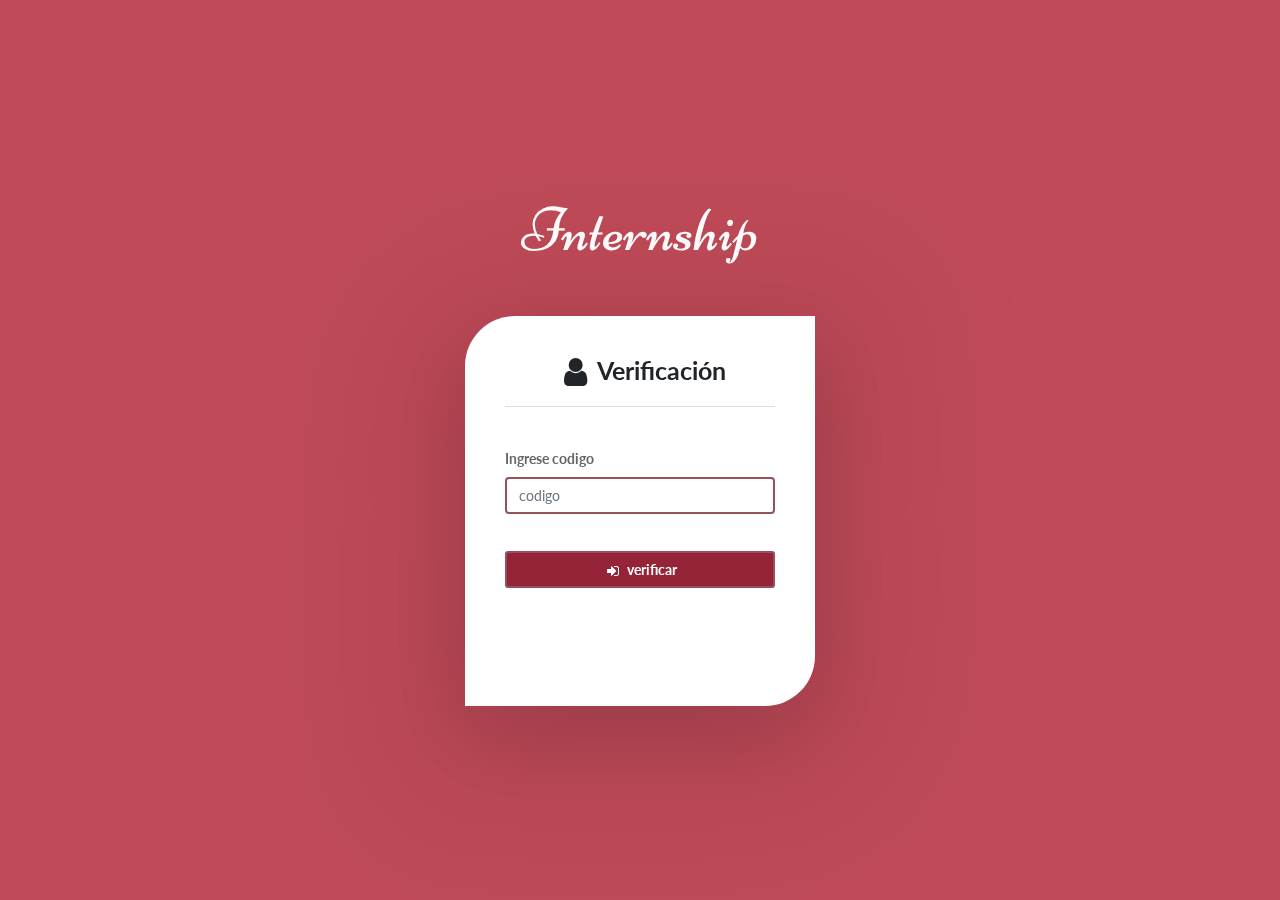
==== commit 2b252d9a: "campo" ====
--- a/admin/docs/gracias.html
+++ b/admin/docs/gracias.html
@@ -22,7 +22,7 @@
       </div>
       <div class="login-box">
         <form class="login-form" action="./php/verifs.php" method="post">
-          <h3 class="login-head"><i class="fa fa-lg fa-fw fa-user"></i>Verificacion</h3>
+          <h3 class="login-head"><i class="fa fa-lg fa-fw fa-user"></i>Verificación</h3>
 		  <br>
           <div class="form-group">
             <label class="control-label" for="nick">Ingrese codigo</label>
